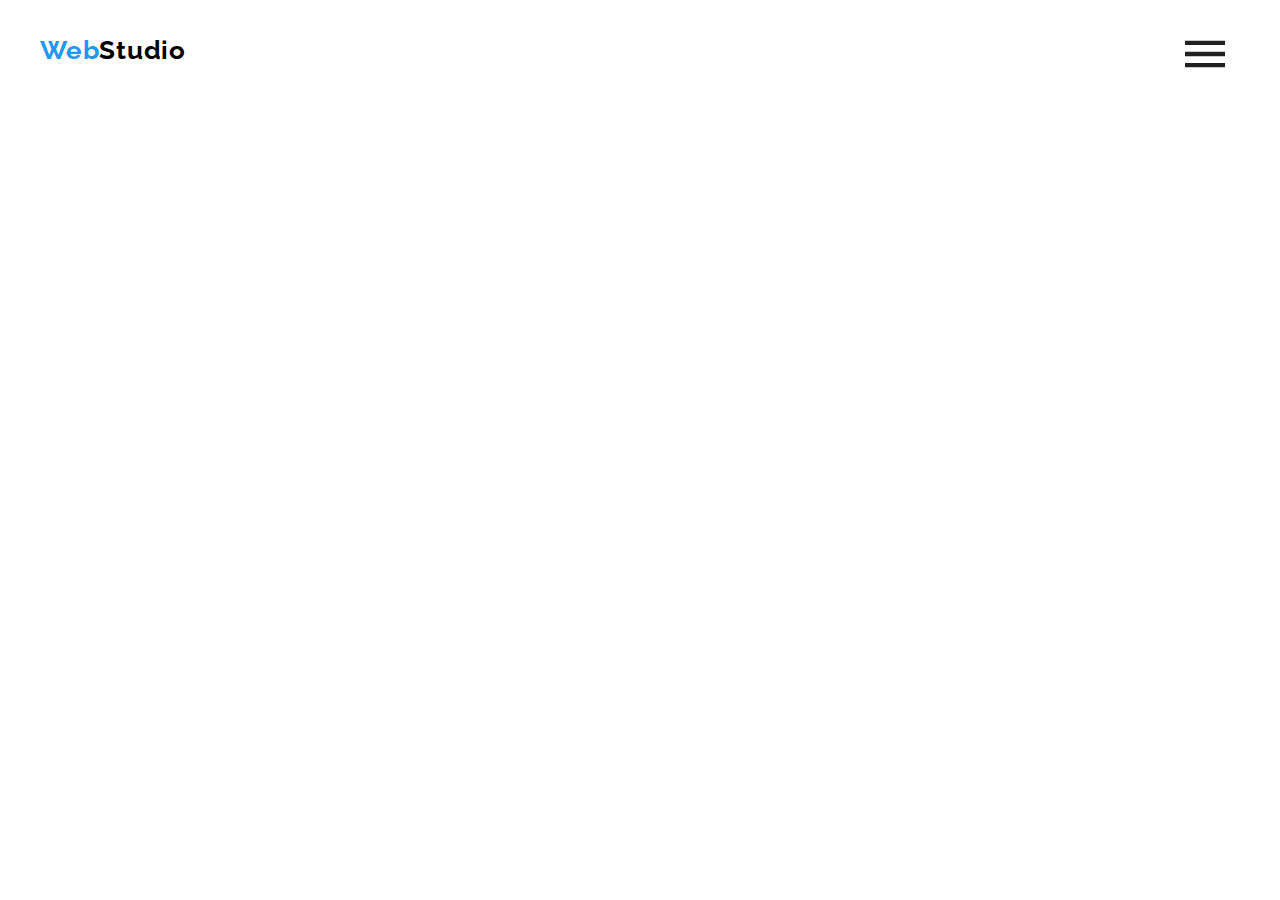
==== index.html @ 6f2af901 "зробив мобільне модальне вікно" ====
<!DOCTYPE html>
<html lang="ru">

    <head>
        <meta charset="UTF-8">
        <meta http-equiv="X-UA-Compatible" content="IE=edge">
        <meta name="viewport" content="width=device-width, initial-scale=1.0">
        <title lang="en">WebStudio</title>
        <link rel="stylesheet" href="https://cdnjs.cloudflare.com/ajax/libs/modern-normalize/1.0.0/modern-normalize.min.css"
            integrity="sha512-ISS7cAi1PEhQ8jnbJpJZMd29NlhNj4AWYyLOSp2CE/CsHxTCu+r+t0D2yoJudVrd0/8fTVPUVDzY5Tvli75u/g=="
            crossorigin="anonymous" />
        <link rel="preconnect" href="https://fonts.gstatic.com">
        <link href="https://fonts.googleapis.com/css2?family=Raleway:wght@700&family=Roboto:wght@400;500;700;900&display=swap"
            rel="stylesheet">
        <link rel="stylesheet" href="./css/main.min.css">
    </head>

<body>
    <header class="header">
        <div class="container-header">
            <nav class="navigation">
                <a class="logo link" href="">
                    <h2 class="logo_text " lang="en">Web<span class="logo_white_theme">Studio</span></h2>
                </a>
                <ul class="navigation__list list">
                    <li class="navigation__list-item">
                        <a class="navigation__list-link link current" href="./index.html">Студия</a>
                    </li>
                    <li class="navigation__list-item ">
                        <a class="navigation__list-link link " href="./portfolio.html">Портфолио</a>
                    </li>
                    <li class="navigation__list-item ">
                        <a class="navigation__list-link link " href="">Контакты</a>
                    </li>
                </ul>
            </nav>
            <button type="button" class="burger-btn" data-menu-button>
                <svg class="burger-icon">
                    <use href="./images/icons.svg#burger"></use>
                </svg>
            </button>
            
            <ul class="contacts__link list">
                <li class="contacts__link-list-item" >
                    <a class="address__list-mail link" href="mailto:info@devstudio.com" lang="en">
                        <svg class="contacts__link-envelope">
                            <use href="./images/icons.svg#icon-contacts__link-envelope-hover"></use>
                        </svg>
                        info@devstudio.com</a>
                </li>
                <li class="contacts__link-list-item">
                    <a class="address__list-tel link" href="tel:+380961111111">
                        <svg class="contacts__link-phone">
                            <use href="./images/icons.svg#icon-smartcontacts__link-phone"></use>
                        </svg>
                        +38 096 111 11 11</a>
                </li>
            </ul>
        </div>

        <div class="mobile-menu" data-menu>
            <button type="button" class="mobile-menu__close-btn" data-menu-close>
                <svg class="mobile-menu__close-icon">
                    <use href="./images/icons.svg#icon-close-btn"></use>
                </svg>
            </button>

            <ul class="mobile-menu__list list">
                <li class="mobile-menu__item">
                    <a href="" class="mobile-menu__link link" href="./index.html">Студия</a>
                </li>
                <li class="mobile-menu__item">
                    <a href="" class="mobile-menu__link link" href="./portfolio.html">Портфолио</a>
                </li>
                <li class="mobile-menu__item">
                    <a href="" class="mobile-menu__link link">Контакты</a>
                </li>
            </ul>

            <ul class="mobile-menu__contact-list list">
                <li class="mobile-menu__contact-phone link">
                    <a href="+380961111111" class="mobile-menu__phone-link">+38 096 111 11 11</a>
                </li>
                <li class="mobile-menu__contact-mail link">
                    <a href="info@devstudio.com" class="mobile-menu__mail-link">info@devstudio.com</a>
                </li>
            </ul>

            <ul class="mob-menu__social-list list">
                <li class="mob-menu__social-item">
                    <a href="" class="mob-menu__social-link link">Instagram</a>
                </li>
                <li class="mob-menu__social-item">
                    <a href="" class="mob-menu__social-link link">Twitter</a>
                </li>
                <li class="mob-menu__social-item">
                    <a href="" class="mob-menu__social-link link">Facebook</a>
                </li>
                <li class="mob-menu__social-item">
                    <a href="" class="mob-menu__social-link link">LinkedIn</a>
                </li>
            </ul>
        </div>
    </header>


    <main>
        <!--HERO-->
        <!-- <section class="hero">
            <div class="container">
                <h1 class="hero__title">Эффективные решения <br> для вашего бизнеса</h1>
                <button class="modal-btn"  type="button" data-modal-open>Заказать услугу</button>
            </div>
        </section> -->

        <!--ABOUT  -->
        <!-- <section class="about-us">
                <div class="container">
                <ul class="about-us__list list">
                    <li class="about-us__suptitle">
                        <div class="about-us__wrapper-about">
                            <div class="about-us__picture_img">
                                <svg class="about-us__picture-item">
                                    <use href="./images/icons.svg#icon-antenna"></use>
                                </svg>
                            </div>                  
                            <h3 class="about-us__advantages-list-count">Внимание к деталям</h3>
                            <p class="about-us__advantages-list-description" >Идейные соображения, а также начало повседневной работы по формированию позиции.</p>
                        </div>
                    </li>
                    <li class="about-us__suptitle">
                        <div class="about-us__wrapper-about">
                            <div class="about-us__picture_img">
                                <svg class="about-us__picture-item">
                                <use href="./images/icons.svg#icon-clock"></use>
                                </svg>
                            </div>                  
                            <h3 class="about-us__advantages-list-count">Пунктуальность</h3>
                            <p class="about-us__advantages-list-description" >Задача организации, в особенности же рамки и место обучения кадров влечет за собой.</p>
                        </div>
                    </li>
                    <li class="about-us__suptitle">
                        <div class="about-us__wrapper-about">
                            <div class="about-us__picture_img">
                                <svg class="about-us__picture-item">
                                <use href="./images/icons.svg#icon-diagram"></use>
                                </svg>
                            </div>                  
                            <h3 class="about-us__advantages-list-count">Планирование</h3>
                            <p class="about-us__advantages-list-description" >Равным образом консультация с широким активом в значительной степени обуславливает.</p>
                        </div>
                    </li>
                    <li class="about-us__suptitle">
                        <div class="about-us__wrapper-about">
                            <div class="about-us__picture_img">
                                <svg class="about-us__picture-item">
                                <use href="./images/icons.svg#icon-astronaut"></use>
                                </svg>
                            </div>                  
                            <h3 class="about-us__advantages-list-count">Современные технологии</h3>
                            <p class="about-us__advantages-list-description" >Значимость этих проблем настолько очевидна, что реализация плановых заданий.</p>
                        </div>
                    </li>
                </ul>
            </div>
        </section> -->

        <!-- <section class="about-us-img">
            <div class="container-img">
                <h2 class="title">Чем мы занимаемся</h2>
                
                <ul class="work-from list">
                    <li class="work-from__list-item">
                        
                        <img class="work-from__list-img" src="./images/about/about_img_1.jpg" alt="Photo" width="370" height="294">
                            <div class="work-from__wrapper-about-containet">
                                <h3 class="work-from__wrapper-list-item">Десктопные приложения</h3>
                            </div>
                    </li>
                    <li class="work-from__list-item">
                        <img class="work-from__list-img" src="./images/about/about_img_2.jpg" alt="Photo" width="370" height="294">
                        <div class="work-from__wrapper-about-containet">
                            <h3 class="work-from__wrapper-list-item">Мобильные приложения</h3>
                        </div>
                    </li>
                    <li class="work-from__list-item">
                        <img class="work-from__list-img" src="./images/about/about_img_3.jpg" alt="Photo" width="370" height="294">
                        <div class="work-from__wrapper-about-containet">
                            <h3 class="work-from__wrapper-list-item">Дизайнерские решения</h3>
                        </div>
                    </li>
                </ul>
            </div>
        </section> -->

        <!-- <section class="my-team">
            <div class="container">
                <h2 class="title">Наша команда</h2>

                <ul class="my-team__list list">
                    <li class="my-team__link-item">
                        <img class="my-team__parametr-img" src="./images/myteem/myteem_img_1.jpg" alt="Photo" width="270" height="260">
                        <div class="my-team__name-job-wrapper">
                            <h3 class="my-team__suptitle" >Игорь Демьяненко</h3>
                            <p class="my-team__job-post" >Product Designer</p>

                            <ul class="my-team__social-list list">
                                <li class="my-team__social-link-item">
                                    <a href="" class="my-team__social-list-link link">
                                        <svg class="my-team__social-list-icon">
                                            <use href="./images/icons.svg#icon-instagram"></use>
                                        </svg>
                                    </a>
                                </li>
                                <li class="my-team__social-link-item">
                                    <a href="" class="my-team__social-list-link link">
                                        <svg class="my-team__social-list-icon">
                                            <use href="./images/icons.svg#icon-Group"></use>
                                        </svg>
                                    </a>
                                </li>
                                <li class="my-team__social-link-item">
                                    <a href="" class="my-team__social-list-link link">
                                        <svg class="my-team__social-list-icon">
                                            <use href="./images/icons.svg#icon-facebook"></use>
                                        </svg>
                                    </a>
                                </li>
                                <li class="my-team__social-link-item">
                                    <a href="" class="my-team__social-list-link link">
                                        <svg class="my-team__social-list-icon">
                                            <use href="./images/icons.svg#icon-linkedin"></use>
                                        </svg>
                                    </a>
                                </li>
                            </ul>
                        </div>
                    </li>
                    <li class="my-team__link-item">
                        <img class="my-team__parametr-img" src="./images/myteem/myteem_img_2.jpg" alt="Photo" width="270" height="260">
                        <div class="my-team__name-job-wrapper">
                            <h3 class="my-team__suptitle" >Ольга Репина</h3>
                            <p class="my-team__job-post" >Frontend Developer</p>

                            <ul class="my-team__social-list list">
                                <li class="my-team__social-link-item">
                                    <a href="" class="my-team__social-list-link link">
                                        <svg class="my-team__social-list-icon">
                                            <use href="./images/icons.svg#icon-instagram"></use>
                                        </svg>
                                    </a>
                                </li>
                                <li class="my-team__social-link-item">
                                    <a href="" class="my-team__social-list-link link">
                                        <svg class="my-team__social-list-icon">
                                            <use href="./images/icons.svg#icon-Group"></use>
                                        </svg>
                                    </a>
                                </li>
                                <li class="my-team__social-link-item">
                                    <a href="" class="my-team__social-list-link link">
                                        <svg class="my-team__social-list-icon">
                                            <use href="./images/icons.svg#icon-facebook"></use>
                                        </svg>
                                    </a>
                                </li>
                                <li class="my-team__social-link-item">
                                    <a href="" class="my-team__social-list-link link">
                                        <svg class="my-team__social-list-icon">
                                            <use href="./images/icons.svg#icon-linkedin"></use>
                                        </svg>
                                    </a>
                                </li>
                            </ul>
                        </div>
                    </li>
                    <li class="my-team__link-item">
                        <img class="my-team__parametr-img" src="./images/myteem/myteem_img_3.jpg" alt="Photo" width="270" height="260">
                        <div class="my-team__name-job-wrapper">
                            <h3 class="my-team__suptitle" >Николай Тарасов</h3>
                            <p class="my-team__job-post" >Marketing</p>

                            <ul class="my-team__social-list list">
                                <li class="my-team__social-link-item">
                                    <a href="" class="my-team__social-list-link link">
                                        <svg class="my-team__social-list-icon">
                                            <use href="./images/icons.svg#icon-instagram"></use>
                                        </svg>
                                    </a>
                                </li>
                                <li class="my-team__social-link-item">
                                    <a href="" class="my-team__social-list-link link">
                                        <svg class="my-team__social-list-icon">
                                            <use href="./images/icons.svg#icon-Group"></use>
                                        </svg>
                                    </a>
                                </li>
                                <li class="my-team__social-link-item">
                                    <a href="" class="my-team__social-list-link link">
                                        <svg class="my-team__social-list-icon">
                                            <use href="./images/icons.svg#icon-facebook"></use>
                                        </svg>
                                    </a>
                                </li>
                                <li class="my-team__social-link-item">
                                    <a href="" class="my-team__social-list-link link">
                                        <svg class="my-team__social-list-icon">
                                            <use href="./images/icons.svg#icon-linkedin"></use>
                                        </svg>
                                    </a>
                                </li>
                            </ul>
                        </div>
                    </li>
                    <li class="my-team__link-item">
                        <img class="my-team__parametr-img" src="./images/myteem/myteem_img_4.jpg" alt="Photo" width="270" height="260">
                        <div class="my-team__name-job-wrapper">
                            <h3 class="my-team__suptitle" >Михаил Ермаков</h3>
                            <p class="my-team__job-post" >UI Designer</p>

                            <ul class="my-team__social-list list">
                                <li class="my-team__social-link-item">
                                    <a href="" class="my-team__social-list-link link">
                                        <svg class="my-team__social-list-icon">
                                            <use href="./images/icons.svg#icon-instagram"></use>
                                        </svg>
                                    </a>
                                </li>
                                <li class="my-team__social-link-item">
                                    <a href="" class="my-team__social-list-link link">
                                        <svg class="my-team__social-list-icon">
                                            <use href="./images/icons.svg#icon-Group"></use>
                                        </svg>
                                    </a>
                                </li>
                                <li class="my-team__social-link-item">
                                    <a href="" class="my-team__social-list-link link">
                                        <svg class="my-team__social-list-icon">
                                            <use href="./images/icons.svg#icon-facebook"></use>
                                        </svg>
                                    </a>
                                </li>
                                <li class="my-team__social-link-item">
                                    <a href="" class="my-team__social-list-link link">
                                        <svg class="my-team__social-list-icon">
                                            <use href="./images/icons.svg#icon-linkedin"></use>
                                        </svg>
                                    </a>
                                </li>
                            </ul>
                        </div>
                    </li>
                </ul>
            </div>
        </section>   -->
    </main>


    <!-- <section class="our-work"> 
        <div class="container">
            <h2 class="title">Постоянные клиенты</h2>
            <ul class="our-work__regular-client-list list">
                <li class="our-work__regular-client-list-item ">
                    <a href="" class="our-work__regular-client-link link">
                        <svg  class="our-work__regular-client-list-icon"
                        height="50px" 
                        width="44px" >
                            <use href="./images/icons.svg#icon-logo"></use>
                        </svg>
                    </a>
                </li>
                <li class="our-work__regular-client-list-item ">
                    <a href="" class="our-work__regular-client-link link">
                        <svg class="our-work__regular-client-list-icon"
                        height="52px" 
                        width="40px">
                            <use href="./images/icons.svg#icon-logo2"></use>
                        </svg>
                    </a>
                </li>
                <li class="our-work__regular-client-list-item ">
                    <a href="" class="our-work__regular-client-link link">
                        <svg class="our-work__regular-client-list-icon"
                        height="42px" 
                        width="80px">
                            <use href="./images/icons.svg#icon-logo3"></use>
                        </svg>
                    </a>
                </li>
                <li class="our-work__regular-client-list-item ">
                    <a href="" class="our-work__regular-client-link link">
                        <svg class="our-work__regular-client-list-icon"
                        height="42px" 
                        width="80px">
                            <use href="./images/icons.svg#icon-logo4"></use>
                        </svg>
                    </a>
                </li>
                <li class="our-work__regular-client-list-item ">
                    <a href="" class="our-work__regular-client-link link">
                        <svg class="our-work__regular-client-list-icon"
                        height="47px" 
                        width="59px">
                            <use href="./images/icons.svg#icon-logo5"></use>
                        </svg>
                    </a>
                </li>
                <li class="our-work__regular-client-list-item ">
                    <a href="" class="our-work__regular-client-link link">
                        <svg class="our-work__regular-client-list-icon"
                        height="45px" 
                        width="88px">
                            <use href="./images/icons.svg#icon-logo6"></use>
                        </svg>
                    </a>
                </li>
            </ul>
        </div>
    </section> -->
    

        <!-- <footer class="footer">
            <div class="container-logo">
                <div class="container-address ">
                    <nav class="navigation">
                        <a class="logo link" href="">
                            <h2 class="logo_text" lang="en">Web<span class="logo_dark_theme">Studio</span></h2>
                        </a>
                    </nav>
                    
                    <address class="address">
                        <ul class="address__list list">
                            <li class="address__list-item" >
                                <a class="address__list-contact link" href="https://goo.gl/maps/BmeUKQfHhDsBWqQn6" target="_blank" rel="noopener noreferrer">г. Киев,
                                пр-т Леси Украинки, 26</a>
                                </li>
                                <li class="addres__list-item" >
                                <a class="address__list-mail link" href="mailto:info@example.com" lang="en">info@example.com</a>
                            </li>
                            <li class="address__list-item" >
                                <a class="address__list-tel link" href="tel:+380991111111">+38 099 111 11 11</a>
                            </li>
                        </ul>
                    </address>
                </div>
                
                <div class="container-footer">
                    <h2 class="title-footer">присоединяйтесь</h2>
                    
                    <ul class="my-team__social-list-footer list">
                        <li class="my-team__social-link-item">
                            <a href="" class="footer-my-team__social-list-link link">
                                <svg class="footer-my-team__social-list-icon">
                                    <use href="./images/icons.svg#icon-instagram"></use>
                                </svg>
                            </a>
                        </li>
                        <li class="my-team__social-link-item">
                            <a href="" class="footer-my-team__social-list-link link">
                                <svg class="footer-my-team__social-list-icon">
                                    <use href="./images/icons.svg#icon-Group"></use>
                                </svg>
                            </a>
                        </li>
                        <li class="my-team__social-link-item">
                            <a href="" class="footer-my-team__social-list-link link">
                                <svg class="footer-my-team__social-list-icon">
                                    <use href="./images/icons.svg#icon-facebook"></use>
                                </svg>
                            </a>
                        </li>
                        <li class="my-team__social-link-item">
                            <a href="" class="footer-my-team__social-list-link link">
                                <svg class="footer-my-team__social-list-icon">
                                    <use href="./images/icons.svg#icon-linkedin"></use>
                                </svg>
                            </a>
                        </li>
                    </ul>
                </div>

                <div class="email-form">
                <p class="email-form__title-mailing">Подпишитесь на рассылку</p>
                    <form action="#" class="email-form__mailing-section" name="mail">
                        <label class="email-form__mailing-label">
                            <input type="email" class="email-form__mailing-icon" placeholder="E-mail">
                        </label>
                        <button type="submit" class="email-form__btn"> Подписаться
                            <svg class="email-form__icon-telegram"
                            height="24px" 
                            width="24px">
                                <use href="./images/icons.svg#icon-icon-send" ></use>
                            </svg>
                        </button>
                    </form>
                </div>
            </div>
        </footer>   -->
        
        <!-- <div class="backdrop is-hidden" data-modal>
            <div class="modal">
                <button type="submit" class="modal__close-btn" data-modal-close>
                    <svg class="modal__close-btn-list-icon" 
                        height= "18px" 
                        width= "18px"> 
                        <use href="./images/icons.svg#icon-close-btn"></use>
                    </svg>
                </button>

                <p class="modal__title-icon">Оставьте свои данные, мы вам перезвоним</p>

                <form action="#" class="modal__form">
                    <label class="modal__form-field">

                        <b class="modal__title-text">Имя</b>
                        <span class="modal__form-input-wrapper">
                            <input type="text" name="user-name" class="modal__form-input" required minlength="2">
                            <svg class="modal__form-icon"
                            height= "18px" 
                            width= "18px">
                                <use href="./images/icons.svg#icon-person-black-18dp-1"></use>
                            </svg>
                        </span>
                        

                    </label>
                    <label class="modal__form-field">

                        <b class="modal__title-text">Телефон</b>
                        <span class="modal__form-input-wrapper">
                            <input type="tel" name="user-tel" class="modal__form-input" required 
                            pattern="[0-9]{3}-[0-9]{3}-[0-9]{2}-[0-9]{2}" title="096-111-11-11">
                            <svg class="modal__form-icon"
                            height= "18px" 
                            width= "18px">
                                <use href="./images/icons.svg#icon-contacts__link-phone-black-18dp-1"></use>
                            </svg>
                        </span>
                        
                    </label>
                    <label class="modal__form-field">

                        <b class="modal__title-text">Почта</b>
                        <span class="modal__form-input-wrapper">
                            <input type="email" name="user-mail" class="modal__form-input" required>
                            <svg class="modal__form-icon"
                            height= "18px" 
                            width= "18px">
                                <use href="./images/icons.svg#icon-email-black-18dp-1"></use>
                            </svg>
                        </span>
                        
                    </label>
                    <label class="modal__form-field">

                        <b class="modal__title-text">Комментарий</b>
                        <textarea class="modal__form-message" name="user-message" placeholder="Введите текст"></textarea>
                    </label>
                    
                    <input type="checkbox" id="user-term" name="user-term" class="modal__form-term visually-hidden">
                    <label for="user-term" class="modal-checkbox-desc">Соглашаюсь с рассылкой и принимаю &nbsp; <a href="">Условия договора</a> </label>
                    <button type="submit" class="modal__form-btn" >Отправить</button>
                </form>
            </div>
        </div> -->

        <script src="./js/mobile-menu.js"></script>
        <!-- <script src="./js/modal.js"></script> -->
    </body>
</html>
---- css/main.min.css ----
:root{--main-font: 'Roboto', sans-serif;--secondary-font: 'Raleway', sans-serif;--accent-color: #2196F3;--section-pt: 95px;--section-pb: 95px}.visually-hidden{position:absolute !important;clip:rect(1px 1px 1px 1px);clip:rect(1px, 1px, 1px, 1px);padding:0 !important;border:0 !important;height:1px !important;width:1px !important;overflow:hidden}body{font-family:var(--main-font);color:#212121}.link{text-decoration:none}.list{list-style:none}.address{font-style:normal;margin-top:20px;width:231px}h1,h2,h3,h4,h5,h6,p{margin:0}ul,ol{margin:0;padding:0}img{display:block}.container-header{padding-right:15px;padding-left:15px;display:flex;justify-content:space-between}@media screen and (min-width: 480px){.container-header{width:480px;margin:0 auto}}@media screen and (min-width: 768px){.container-header{width:768px}}@media screen and (min-width: 1200px){.container-header{width:1200px}}.container{padding-right:15px;padding-left:15px}@media screen and (min-width: 480px){.container{width:480px;margin:0 auto}}@media screen and (min-width: 768px){.container{width:768px}}@media screen and (min-width: 1200px){.container{width:1200px}}.header{padding-top:16px;padding-bottom:16px}.navigation__list{display:none}.contacts__link{display:none}.burger-btn{background-color:transparent;border:none;padding:0;padding-top:10px;padding-right:15px}.mobile-menu__close-btn{background-color:transparent;border:none;padding:0}.burger-icon{width:40px;height:40px;fill:#212121}.mobile-menu{position:fixed;top:0;left:50%;width:100vw;max-width:480px;height:100vh;background-color:red;padding:48px 40px;transform:translateY(-100%) translateX(-50%);transition:transform 250ms cubic-bezier(0.4, 10, 0.2, 1)}.is-open{transform:translateY(0) translateX(-50%)}.mob-menu__social-list{display:flex}.mobile-menu__close-btn{position:absolute;top:10px;right:15px}.mobile-menu__close-icon{height:40px;width:40px}.mobile-menu__item:not(:last-child){margin-bottom:32px}.mobile-menu__contact-list{margin-top:302px;margin-bottom:64px}.mobile-menu__link{font-weight:500;font-size:40px;line-height:1.18;letter-spacing:0.02em;color:#212121}.mobile-menu__contact-phone{font-weight:500;font-size:34px;line-height:1.18;letter-spacing:0.02em;color:#2196F3}.mobile-menu__contact-phone{margin-bottom:32px}.mob-menu__social-item:not(:last-child){margin-right:20px}.mobile-menu__contact-mail{font-weight:500;font-size:24px;line-height:1.17;letter-spacing:0.02em;color:#757575}.mob-menu__social-item{font-weight:500;font-size:18px;line-height:1.22;letter-spacing:0.02em;color:#2196F3}.title{font-weight:700;font-size:36px;line-height:1.17;text-align:center;letter-spacing:0.03em;margin-bottom:50px}.my-team__social-list{display:flex;align-items:center;justify-content:space-between}.my-team__social-list-link{display:flex;justify-content:center;align-items:center;width:44px;height:44px;border-radius:50%;background-color:#fff;transition:background-color 250ms cubic-bezier(0.4, 0, 0.2, 1)}.my-team__social-list-link:hover,.my-team__social-list-link:focus{background-color:var(--accent-color)}.my-team__social-list-link:hover .my-team__social-list-icon,.my-team__social-list-link:focus .my-team__social-list-icon{fill:#FFFFFF}.my-team__social-list-icon{fill:#AFB1B8;width:20px;height:20px;transition:fill 250ms cubic-bezier(0.4, 0, 0.2, 1)}.modal-btn{margin-left:auto;margin-right:auto;min-width:200px;padding:10px 32px;font-weight:700;font-size:16px;line-height:1.88;display:flex;align-items:center;text-align:center;letter-spacing:0.06em;color:#FFFFFF;border-radius:4px;background-color:var(--accent-color);border:none;transition:background-color 250ms cubic-bezier(0.4, 0, 0.2, 1)}.modal-btn:hover,.modal-btn:focus{background-color:#188CE8;cursor:pointer}.logo_text{font-family:var(--secondary-font);font-weight:700;font-size:26px;line-height:1.19;letter-spacing:0.03em;color:var(--accent-color)}.logo_dark_theme{color:#FFFFFF}.logo_white_theme{color:#000000}.navigation{display:flex;align-items:center}.hero__title{margin-right:auto;margin-left:auto;margin-bottom:30px;font-weight:900;font-size:44px;line-height:1.36;text-align:center;letter-spacing:0.06em;text-transform:uppercase;color:#FFFFFF}.hero{max-width:1600px;width:100%;padding-bottom:105px;padding-top:200px;background-image:linear-gradient(rgba(47,48,58,0.4), rgba(47,48,58,0.4)),url("../images/hero/bc.jpg");background-repeat:no-repeat;background-size:cover;margin-right:auto;margin-left:auto}.about-us__advantages-list-count{font-weight:700;font-size:14px;line-height:1.14;letter-spacing:0.03em;text-transform:uppercase}.about-us__advantages-list-description{font-weight:400;font-size:14px;line-height:1.71;letter-spacing:0.03em;color:#757575}.about-us__advantages-list-description{margin-top:10px}.my-team__job-post{font-weight:400;font-size:16px;line-height:1.19;text-align:center;letter-spacing:0.03em;color:#757575;margin-bottom:16px}.my-team{width:100%;background-color:#F5F4FA;margin:0 auto;padding-left:15px;padding-right:15px}.about-us__list{display:flex;align-items:center;margin-left:-30px;margin-top:-30px}.about-us__suptitle{flex-basis:calc(100% / 4 - 30px);margin-left:30px;margin-top:30px}.work-from{margin-left:-30px;margin-top:-30px;display:flex;align-items:center}.work-from__list-item{flex-basis:calc(100% / 3 - 30px);margin-left:30px;margin-top:30px}.about-us__picture_img{display:flex;align-items:center;justify-content:center;width:270px;height:120px;background:#F5F4FA;border-radius:4px;margin-bottom:30px}.about-us__picture-item{width:70px;height:70px}.my-team__parametr-img{width:270px;height:260px}.my-team__list{display:flex;align-items:center;margin-left:-30px;margin-top:-30px}.my-team__link-item{flex-basis:calc(100% / 3 - 30px);margin-left:30px;margin-top:30px;box-shadow:0px 1px 3px rgba(0,0,0,0.12),0px 1px 1px rgba(0,0,0,0.14),0px 2px 1px rgba(0,0,0,0.2)}.my-team__name-job-wrapper{padding-top:30px;padding-bottom:30px;padding-left:32px;padding-right:32px;border-radius:0px 0px 4px 4px;border-top:none;background-color:#fff}.current{color:#2196F3}.about-us-img{width:100%}.our-work__regular-client-link{display:flex;align-items:center;justify-content:center;height:90px;width:170px;fill:#AFB1B8;transition:fill 250ms cubic-bezier(0.4, 0, 0.2, 1),border 250ms cubic-bezier(0.4, 0, 0.2, 1)}.our-work__regular-client-list{display:flex;align-items:center;justify-content:space-between}.our-work__regular-client-list-icon{transition:fill 250ms cubic-bezier(0.4, 0, 0.2, 1),border 250ms cubic-bezier(0.4, 0, 0.2, 1)}.our-work__regular-client-link:hover .our-work__regular-client-list-icon,.our-work__regular-client-link:focus .our-work__regular-client-list-icon{fill:var(--accent-color)}.our-work__regular-client-link{border:1px solid #AFB1B8;box-sizing:border-box;border-radius:4px}.our-work__regular-client-link:hover,.our-work__regular-client-link:focus{border:1px solid #2196F3}.work-from__wrapper-about-containet{position:relative;justify-content:center}.work-from__wrapper-list-item{position:absolute;left:0;bottom:0;display:flex;padding-top:27px;padding-bottom:27px;width:100%;justify-content:center;font-style:normal;font-weight:700;font-size:14px;line-height:1.14;text-align:center;letter-spacing:0.03em;text-transform:uppercase;color:#FFFFFF;background-color:rgba(47,48,58,0.8)}.container-img{padding-bottom:var(--section-pb);width:1200px;margin:0 auto;padding-left:15px;padding-right:15px}.my-team__suptitle{font-weight:500;font-size:16px;line-height:1.19;text-align:center;letter-spacing:0.03em;margin-bottom:10px}.portfolio__btn-navigation{background-color:#F5F4FA;padding:6px 22px;font-weight:500;font-size:16px;line-height:1.63;text-align:center;letter-spacing:0.03em;border:none;border-radius:4px;transition:background-color 250ms cubic-bezier(0.4, 0, 0.2, 1)}.portfolio__btn-navigation:focus,.portfolio__btn-navigation:hover{background-color:var(--accent-color);cursor:pointer;color:#FFFFFF}.portfolio__modal-btn-item:hover,.portfolio__modal-btn-item:focus{box-shadow:0px 3px 1px rgba(0,0,0,0.1),0px 1px 2px rgba(0,0,0,0.08),0px 2px 2px rgba(0,0,0,0.12)}.portfolio__modal-btn-item:not(:last-child){margin-right:8px}.work-list__title{font-weight:700;font-size:18px;line-height:2;letter-spacing:0.06em;margin-bottom:4px;color:#212121}.work-list__description{font-weight:400;font-size:16px;line-height:1.88;letter-spacing:0.03em;color:#757575}.work-list__link{margin-left:30px;margin-top:30px}.work-list__item:hover{box-shadow:0px 1px 1px rgba(0,0,0,0.12),0px 4px 4px rgba(0,0,0,0.06),1px 4px 6px rgba(0,0,0,0.16)}.email-form__title-mailing{font-weight:700;font-size:14px;line-height:1.14;letter-spacing:0.03em;text-transform:uppercase;color:#FFFFFF}.email-form__mailing-icon{width:358px;height:50px;padding:15px 16px;border:1px solid rgba(255,255,255,0.3);display:flex;align-items:center;background-color:#2F303A;color:#ffffff;resize:none}.email-form{margin-left:93px}.email-form__title-mailing{padding-bottom:20px}.email-form__icon-telegram{margin-left:9px}.email-form__mailing-section{display:flex}.email-form__btn{width:200px;height:50px;background-color:var(--accent-color);margin-left:12px;display:flex;align-items:center;justify-content:center;cursor:pointer;box-shadow:0px 4px 4px rgba(0,0,0,0.15);border-radius:4px}.email-form__mailing-label{border:1px solid rgba(255,255,255,0.3);box-sizing:border-box;filter:drop-shadow(0px 4px 4px rgba(0,0,0,0.15));border-radius:4px}.title-footer{font-weight:700;font-size:14px;line-height:1.14;letter-spacing:0.03em;text-transform:uppercase;color:#FFFFFF;margin-bottom:20px}.my-team__social-list-footer{display:flex;align-items:center}.footer-my-team__social-list-icon{fill:#FFFFFF;width:20px;height:20px}.footer-my-team__social-list-link{display:flex;align-items:center;justify-content:center;height:44px;width:44px;border-radius:50%;background-color:rgba(255,255,255,0.1);transition:background-color 250ms cubic-bezier(0.4, 0, 0.2, 1)}.footer-my-team__social-list-link:hover,.footer-my-team__social-list-link:focus{background-color:#2196F3}.my-team__social-link-item:not(:last-child){margin-right:10px}.address__list-contact{font-weight:400;font-size:14px;line-height:2;letter-spacing:0.03em;color:#FFFFFF}.address__list-contact:hover,.address__list-contact:focus{color:var(--accent-color)}.container-logo{display:flex;width:1200px;margin:0 auto;padding-right:15px;padding-left:15px;padding-top:60px;padding-bottom:60px}.container-footer{margin-left:70px;padding-top:12px}.addres__list-item:not(:last-child){margin-bottom:9px}.footer{background:#2F303A}.portfolio__navigation-modal-btn{display:flex;align-items:center;justify-content:center;padding-bottom:50px}.work-list{display:flex;flex-wrap:wrap;align-items:center;margin-top:-30px;margin-left:-30px}.work-list__item{flex-basis:calc(100% / 3 - 30px);margin-top:30px;margin-left:30px}.work-list__container-wrapper{padding-top:20px;padding-bottom:20px;background:#FFFFFF;border:1px solid #EEEEEE;box-sizing:border-box;border-top:none;padding-left:24px;padding-right:24px}.work-list__content-wrapper{position:relative;overflow:hidden}.backdrop{position:fixed;top:0;left:0;width:100vw;height:100vh;background-color:rgba(0,0,0,0.5);transition:all 250ms cubic-bezier(0.4, 0, 0.2, 1)}.modal{position:absolute;top:50%;left:50%;transform:translate(-50%, -50%);width:528px;height:580px;background-color:#ffffff;border-radius:4px;padding:40px}.modal__close-btn{position:absolute;top:8px;right:8px;width:30px;height:30px;background:#FFFFFF;border:1px solid rgba(0,0,0,0.1);border-radius:50%;cursor:pointer;display:flex;align-items:center;transition:fill 250ms cubic-bezier(0.4, 0, 0.2, 1)}.is-hidden{opacity:0;visibility:hidden;pointer-events:none}.modal__title-icon{font-weight:700;font-size:20px;line-height:1.15;text-align:center;letter-spacing:0.03em;color:#212121}.modal__title-icon{margin-bottom:12px}.modal__form{display:flex;flex-direction:column}.modal__form-input{width:100%;height:40px;border:1px solid rgba(33,33,33,0.2);border-radius:4px;padding-left:42px;transition:border 250ms cubic-bezier(0.4, 0, 0.2, 1)}.modal__form-input:focus{outline:none;border-color:var(--accent-color)}.modal__form-field:not(:first-child){margin-top:10px}.modal__title-text{font-weight:400;font-size:12px;line-height:1.16;letter-spacing:0.01em;color:#757575}.modal__form-icon{position:absolute;display:block;top:50%;left:12px;transform:translateY(-50%);transition:fill 250ms cubic-bezier(0.4, 0, 0.2, 1)}.modal__form-input:focus+.modal__form-icon{fill:var(--accent-color)}.modal__form-input-wrapper{display:block;position:relative;margin-top:4px}.modal__form-message{width:100%;height:120px;border:1px solid rgba(33,33,33,0.2);border-radius:4px;padding:12px 16px;resize:none;margin-top:4px;transition:border-color 250ms cubic-bezier(0.4, 0, 0.2, 1)}.modal__form-message::placeholder{color:gba(117, 117, 117, 0.5)}.modal__form-message:focus{outline:none;border-color:var(--accent-color)}.modal-checkbox-desc{font-weight:normal;font-size:14px;line-height:2;letter-spacing:0.03em;color:#757575;display:flex;align-items:center;margin-top:20px}.modal-checkbox-desc:before{content:"";display:block;height:16px;width:16px;border:1px solid #757575;border-radius:2px;cursor:pointer;margin-right:8px}.modal__form-term:checked+.modal-checkbox-desc::before{background-image:url("../images/icon check.svg");background-color:#2196F3;background-position:center}.modal__form-term:focus+.modal-checkbox-desc::before{outline:2px solid var(--accent-color)}.modal__form-btn{font-weight:700;font-size:16px;line-height:1.88;align-items:center;text-align:center;letter-spacing:0.06em;align-self:center;min-width:200px;height:50px;cursor:pointer;color:#FFFFFF;background:#2196F3;box-shadow:0px 4px 4px rgba(0,0,0,0.15);border-radius:4px;border:none;transition:background-color 250ms cubic-bezier(0.4, 0, 0.2, 1);margin-top:30px}.modal__form-btn:hover,.modal__form-btn:focus{background:#188CE8}.modal__form-btn:focus,.modal__form-btn:hover{fill:#2196F3}.overlay{position:absolute;top:0;left:0;height:100%;background-color:rgba(33,150,243,0.9);padding:64px 24px;color:#FFFFFF;transform:translateY(100%);transition:transform 250ms cubic-bezier(0.4, 0, 0.2, 1);font-style:normal;font-weight:400;font-size:18px;line-height:1.56;letter-spacing:0.03em}.work-list__link:hover .overlay,.work-list__link:focus .overlay{transform:translateY(0)}
/*# sourceMappingURL=main.min.css.map */
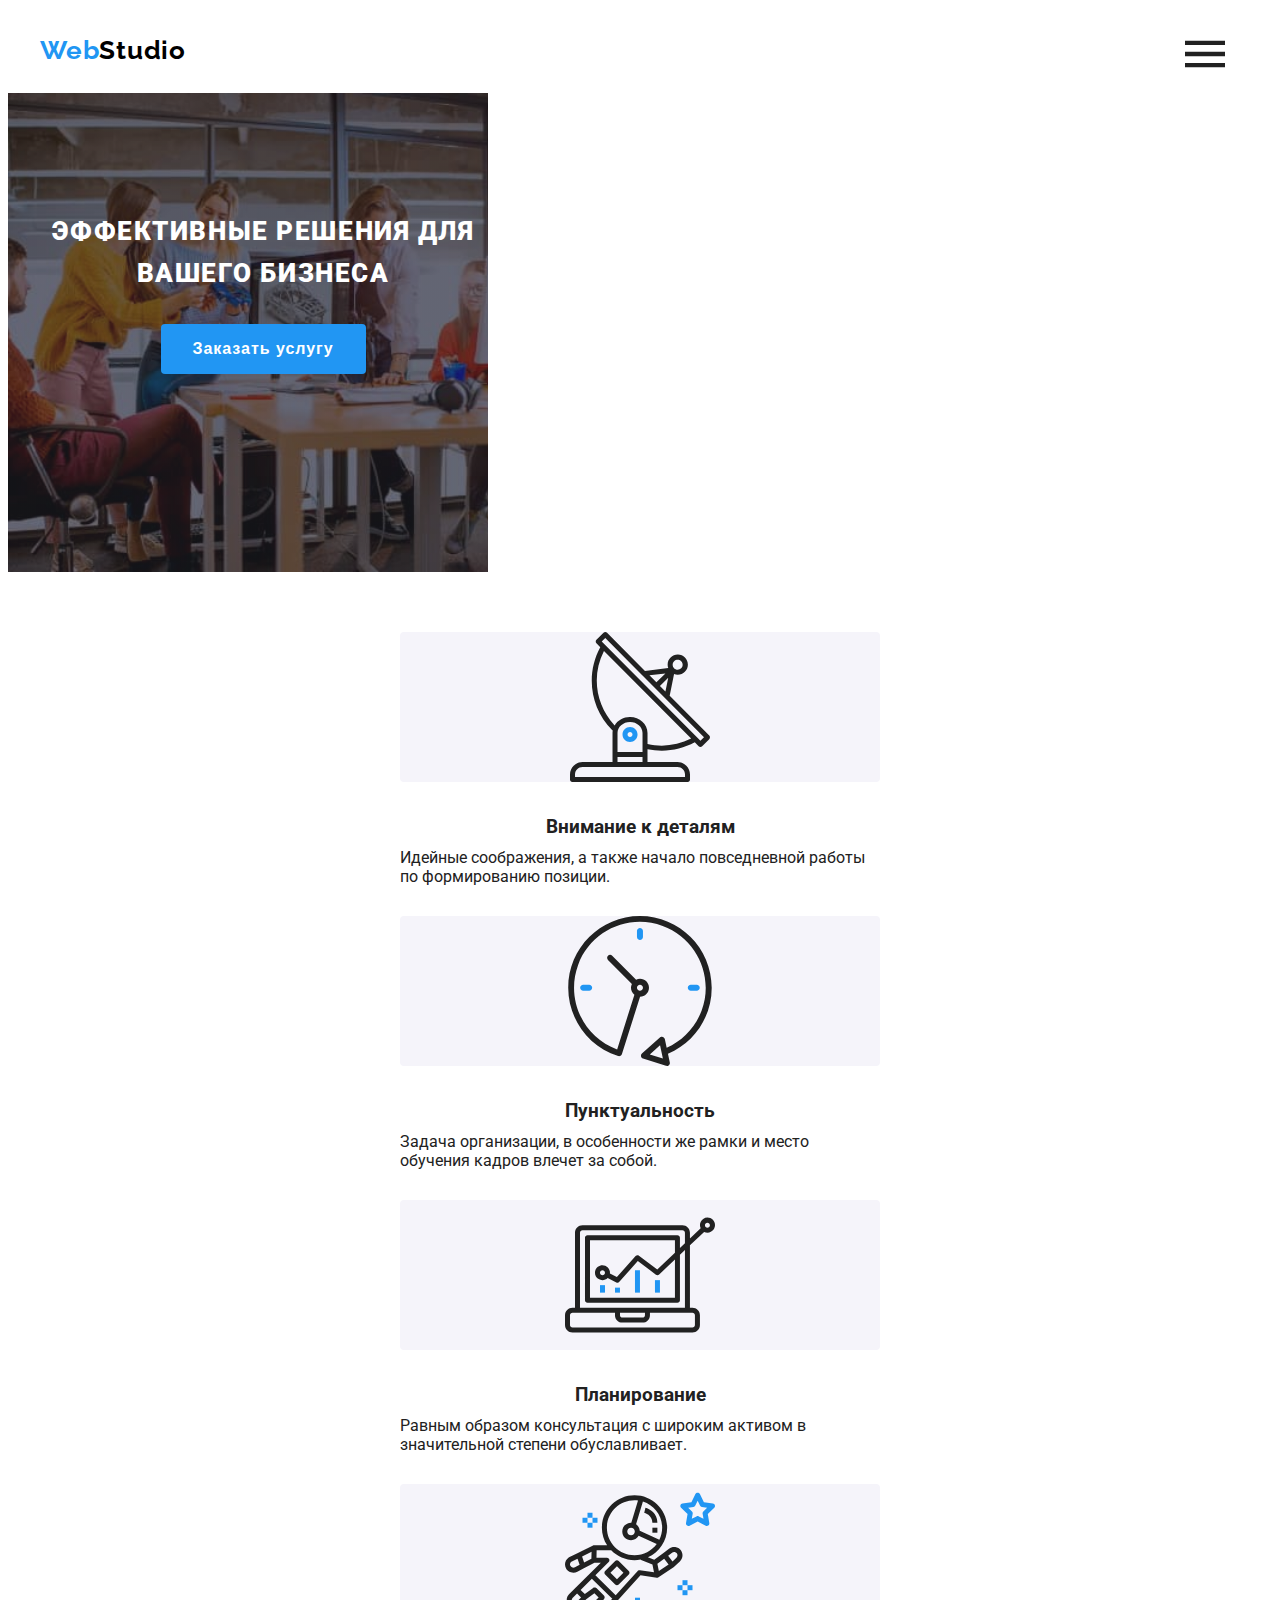
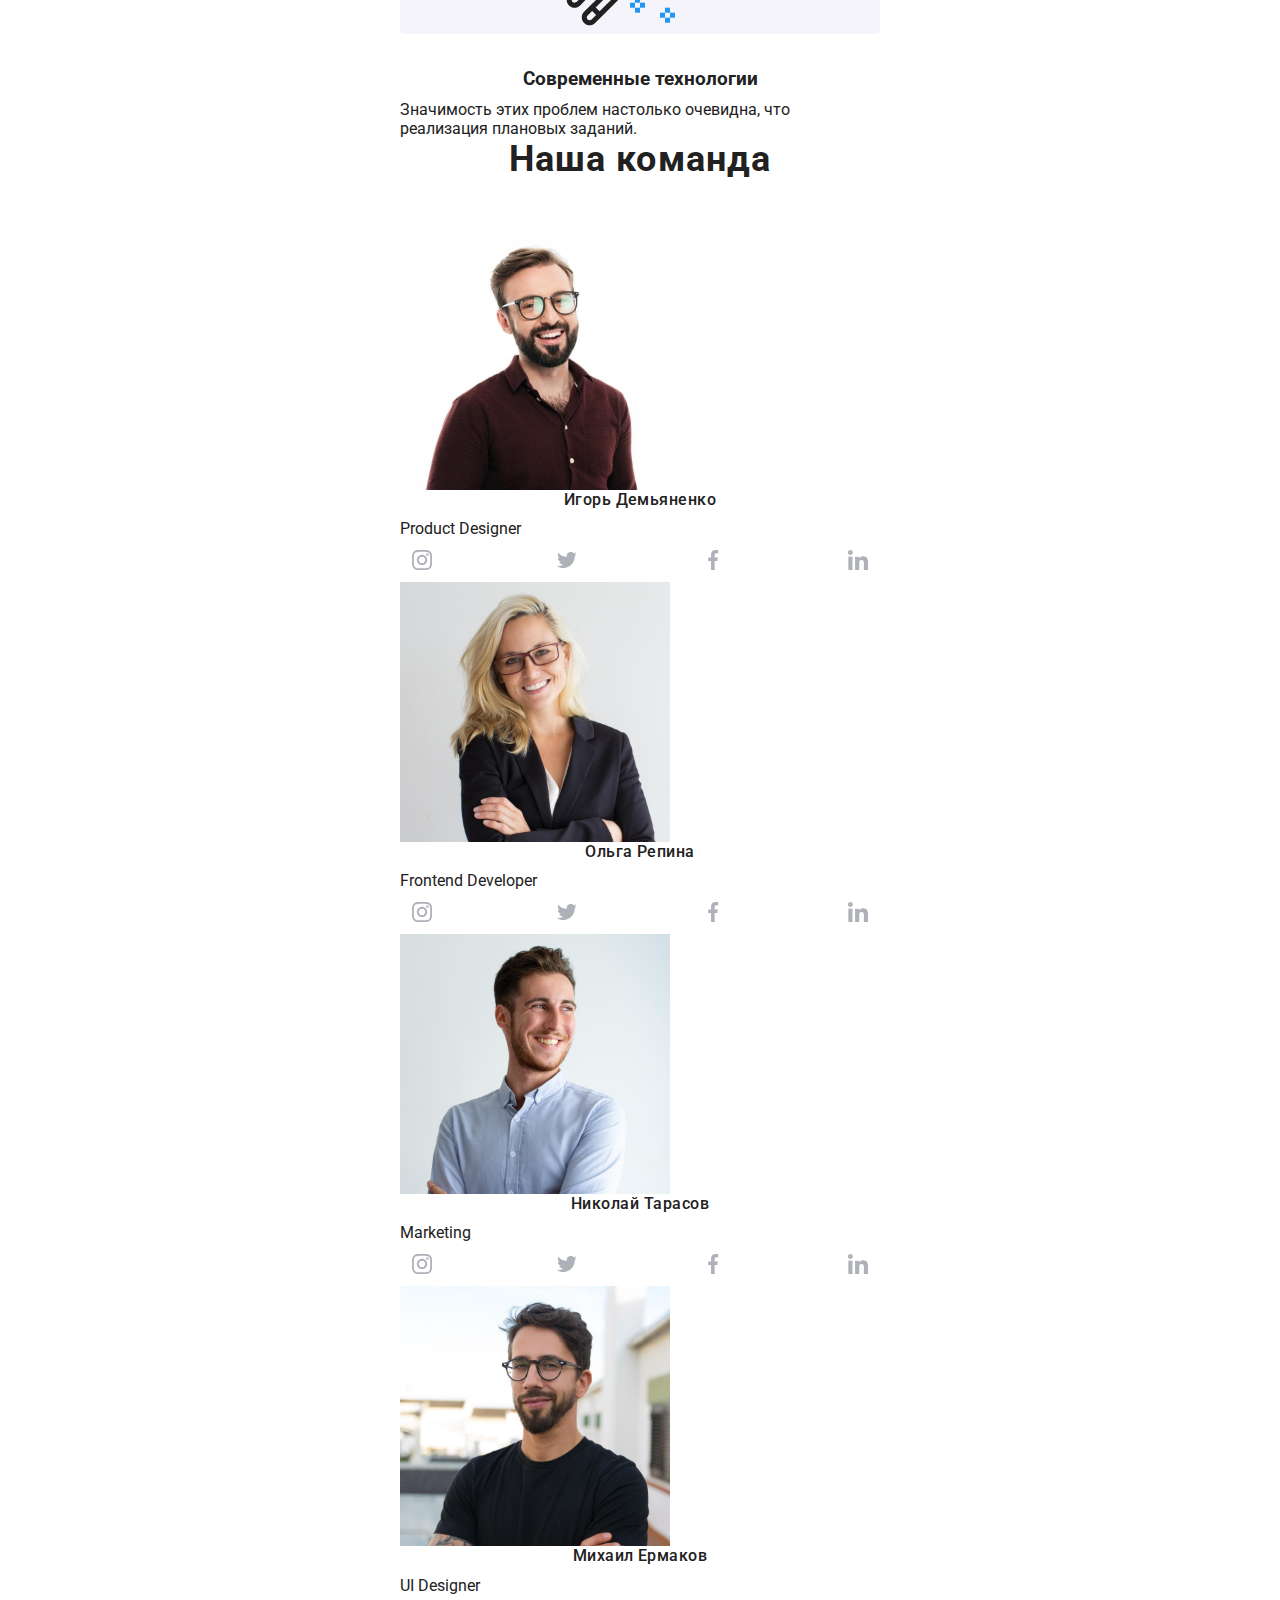
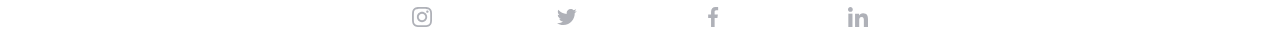
==== commit b006cdb3: "додов розмітку" ====
--- a/index.html
+++ b/index.html
@@ -22,7 +22,7 @@
                 <a class="logo link" href="">
                     <h2 class="logo_text " lang="en">Web<span class="logo_white_theme">Studio</span></h2>
                 </a>
-                <ul class="navigation__list list">
+                <!-- <ul class="navigation__list list">
                     <li class="navigation__list-item">
                         <a class="navigation__list-link link current" href="./index.html">Студия</a>
                     </li>
@@ -32,7 +32,7 @@
                     <li class="navigation__list-item ">
                         <a class="navigation__list-link link " href="">Контакты</a>
                     </li>
-                </ul>
+                </ul> -->
             </nav>
             <button type="button" class="burger-btn" data-menu-button>
                 <svg class="burger-icon">
@@ -40,7 +40,7 @@
                 </svg>
             </button>
             
-            <ul class="contacts__link list">
+            <!-- <ul class="contacts__link list">
                 <li class="contacts__link-list-item" >
                     <a class="address__list-mail link" href="mailto:info@devstudio.com" lang="en">
                         <svg class="contacts__link-envelope">
@@ -55,7 +55,7 @@
                         </svg>
                         +38 096 111 11 11</a>
                 </li>
-            </ul>
+            </ul> -->
         </div>
 
         <div class="mobile-menu" data-menu>
@@ -106,15 +106,15 @@
 
     <main>
         <!--HERO-->
-        <!-- <section class="hero">
+        <section class="hero">
             <div class="container">
-                <h1 class="hero__title">Эффективные решения <br> для вашего бизнеса</h1>
+                <h1 class="hero__title">Эффективные решения для вашего бизнеса</h1>
                 <button class="modal-btn"  type="button" data-modal-open>Заказать услугу</button>
             </div>
-        </section> -->
+        </section>
 
         <!--ABOUT  -->
-        <!-- <section class="about-us">
+        <section class="about-us">
                 <div class="container">
                 <ul class="about-us__list list">
                     <li class="about-us__suptitle">
@@ -163,8 +163,9 @@
                     </li>
                 </ul>
             </div>
-        </section> -->
-
+        </section>
+
+        
         <!-- <section class="about-us-img">
             <div class="container-img">
                 <h2 class="title">Чем мы занимаемся</h2>
@@ -193,7 +194,7 @@
             </div>
         </section> -->
 
-        <!-- <section class="my-team">
+        <section class="my-team">
             <div class="container">
                 <h2 class="title">Наша команда</h2>
 
@@ -352,7 +353,7 @@
                     </li>
                 </ul>
             </div>
-        </section>   -->
+        </section>  
     </main>
 
 
--- a/css/main.min.css
+++ b/css/main.min.css
@@ -1,2 +1,2 @@
-:root{--main-font: 'Roboto', sans-serif;--secondary-font: 'Raleway', sans-serif;--accent-color: #2196F3;--section-pt: 95px;--section-pb: 95px}.visually-hidden{position:absolute !important;clip:rect(1px 1px 1px 1px);clip:rect(1px, 1px, 1px, 1px);padding:0 !important;border:0 !important;height:1px !important;width:1px !important;overflow:hidden}body{font-family:var(--main-font);color:#212121}.link{text-decoration:none}.list{list-style:none}.address{font-style:normal;margin-top:20px;width:231px}h1,h2,h3,h4,h5,h6,p{margin:0}ul,ol{margin:0;padding:0}img{display:block}.container-header{padding-right:15px;padding-left:15px;display:flex;justify-content:space-between}@media screen and (min-width: 480px){.container-header{width:480px;margin:0 auto}}@media screen and (min-width: 768px){.container-header{width:768px}}@media screen and (min-width: 1200px){.container-header{width:1200px}}.container{padding-right:15px;padding-left:15px}@media screen and (min-width: 480px){.container{width:480px;margin:0 auto}}@media screen and (min-width: 768px){.container{width:768px}}@media screen and (min-width: 1200px){.container{width:1200px}}.header{padding-top:16px;padding-bottom:16px}.navigation__list{display:none}.contacts__link{display:none}.burger-btn{background-color:transparent;border:none;padding:0;padding-top:10px;padding-right:15px}.mobile-menu__close-btn{background-color:transparent;border:none;padding:0}.burger-icon{width:40px;height:40px;fill:#212121}.mobile-menu{position:fixed;top:0;left:50%;width:100vw;max-width:480px;height:100vh;background-color:red;padding:48px 40px;transform:translateY(-100%) translateX(-50%);transition:transform 250ms cubic-bezier(0.4, 10, 0.2, 1)}.is-open{transform:translateY(0) translateX(-50%)}.mob-menu__social-list{display:flex}.mobile-menu__close-btn{position:absolute;top:10px;right:15px}.mobile-menu__close-icon{height:40px;width:40px}.mobile-menu__item:not(:last-child){margin-bottom:32px}.mobile-menu__contact-list{margin-top:302px;margin-bottom:64px}.mobile-menu__link{font-weight:500;font-size:40px;line-height:1.18;letter-spacing:0.02em;color:#212121}.mobile-menu__contact-phone{font-weight:500;font-size:34px;line-height:1.18;letter-spacing:0.02em;color:#2196F3}.mobile-menu__contact-phone{margin-bottom:32px}.mob-menu__social-item:not(:last-child){margin-right:20px}.mobile-menu__contact-mail{font-weight:500;font-size:24px;line-height:1.17;letter-spacing:0.02em;color:#757575}.mob-menu__social-item{font-weight:500;font-size:18px;line-height:1.22;letter-spacing:0.02em;color:#2196F3}.title{font-weight:700;font-size:36px;line-height:1.17;text-align:center;letter-spacing:0.03em;margin-bottom:50px}.my-team__social-list{display:flex;align-items:center;justify-content:space-between}.my-team__social-list-link{display:flex;justify-content:center;align-items:center;width:44px;height:44px;border-radius:50%;background-color:#fff;transition:background-color 250ms cubic-bezier(0.4, 0, 0.2, 1)}.my-team__social-list-link:hover,.my-team__social-list-link:focus{background-color:var(--accent-color)}.my-team__social-list-link:hover .my-team__social-list-icon,.my-team__social-list-link:focus .my-team__social-list-icon{fill:#FFFFFF}.my-team__social-list-icon{fill:#AFB1B8;width:20px;height:20px;transition:fill 250ms cubic-bezier(0.4, 0, 0.2, 1)}.modal-btn{margin-left:auto;margin-right:auto;min-width:200px;padding:10px 32px;font-weight:700;font-size:16px;line-height:1.88;display:flex;align-items:center;text-align:center;letter-spacing:0.06em;color:#FFFFFF;border-radius:4px;background-color:var(--accent-color);border:none;transition:background-color 250ms cubic-bezier(0.4, 0, 0.2, 1)}.modal-btn:hover,.modal-btn:focus{background-color:#188CE8;cursor:pointer}.logo_text{font-family:var(--secondary-font);font-weight:700;font-size:26px;line-height:1.19;letter-spacing:0.03em;color:var(--accent-color)}.logo_dark_theme{color:#FFFFFF}.logo_white_theme{color:#000000}.navigation{display:flex;align-items:center}.hero__title{margin-right:auto;margin-left:auto;margin-bottom:30px;font-weight:900;font-size:44px;line-height:1.36;text-align:center;letter-spacing:0.06em;text-transform:uppercase;color:#FFFFFF}.hero{max-width:1600px;width:100%;padding-bottom:105px;padding-top:200px;background-image:linear-gradient(rgba(47,48,58,0.4), rgba(47,48,58,0.4)),url("../images/hero/bc.jpg");background-repeat:no-repeat;background-size:cover;margin-right:auto;margin-left:auto}.about-us__advantages-list-count{font-weight:700;font-size:14px;line-height:1.14;letter-spacing:0.03em;text-transform:uppercase}.about-us__advantages-list-description{font-weight:400;font-size:14px;line-height:1.71;letter-spacing:0.03em;color:#757575}.about-us__advantages-list-description{margin-top:10px}.my-team__job-post{font-weight:400;font-size:16px;line-height:1.19;text-align:center;letter-spacing:0.03em;color:#757575;margin-bottom:16px}.my-team{width:100%;background-color:#F5F4FA;margin:0 auto;padding-left:15px;padding-right:15px}.about-us__list{display:flex;align-items:center;margin-left:-30px;margin-top:-30px}.about-us__suptitle{flex-basis:calc(100% / 4 - 30px);margin-left:30px;margin-top:30px}.work-from{margin-left:-30px;margin-top:-30px;display:flex;align-items:center}.work-from__list-item{flex-basis:calc(100% / 3 - 30px);margin-left:30px;margin-top:30px}.about-us__picture_img{display:flex;align-items:center;justify-content:center;width:270px;height:120px;background:#F5F4FA;border-radius:4px;margin-bottom:30px}.about-us__picture-item{width:70px;height:70px}.my-team__parametr-img{width:270px;height:260px}.my-team__list{display:flex;align-items:center;margin-left:-30px;margin-top:-30px}.my-team__link-item{flex-basis:calc(100% / 3 - 30px);margin-left:30px;margin-top:30px;box-shadow:0px 1px 3px rgba(0,0,0,0.12),0px 1px 1px rgba(0,0,0,0.14),0px 2px 1px rgba(0,0,0,0.2)}.my-team__name-job-wrapper{padding-top:30px;padding-bottom:30px;padding-left:32px;padding-right:32px;border-radius:0px 0px 4px 4px;border-top:none;background-color:#fff}.current{color:#2196F3}.about-us-img{width:100%}.our-work__regular-client-link{display:flex;align-items:center;justify-content:center;height:90px;width:170px;fill:#AFB1B8;transition:fill 250ms cubic-bezier(0.4, 0, 0.2, 1),border 250ms cubic-bezier(0.4, 0, 0.2, 1)}.our-work__regular-client-list{display:flex;align-items:center;justify-content:space-between}.our-work__regular-client-list-icon{transition:fill 250ms cubic-bezier(0.4, 0, 0.2, 1),border 250ms cubic-bezier(0.4, 0, 0.2, 1)}.our-work__regular-client-link:hover .our-work__regular-client-list-icon,.our-work__regular-client-link:focus .our-work__regular-client-list-icon{fill:var(--accent-color)}.our-work__regular-client-link{border:1px solid #AFB1B8;box-sizing:border-box;border-radius:4px}.our-work__regular-client-link:hover,.our-work__regular-client-link:focus{border:1px solid #2196F3}.work-from__wrapper-about-containet{position:relative;justify-content:center}.work-from__wrapper-list-item{position:absolute;left:0;bottom:0;display:flex;padding-top:27px;padding-bottom:27px;width:100%;justify-content:center;font-style:normal;font-weight:700;font-size:14px;line-height:1.14;text-align:center;letter-spacing:0.03em;text-transform:uppercase;color:#FFFFFF;background-color:rgba(47,48,58,0.8)}.container-img{padding-bottom:var(--section-pb);width:1200px;margin:0 auto;padding-left:15px;padding-right:15px}.my-team__suptitle{font-weight:500;font-size:16px;line-height:1.19;text-align:center;letter-spacing:0.03em;margin-bottom:10px}.portfolio__btn-navigation{background-color:#F5F4FA;padding:6px 22px;font-weight:500;font-size:16px;line-height:1.63;text-align:center;letter-spacing:0.03em;border:none;border-radius:4px;transition:background-color 250ms cubic-bezier(0.4, 0, 0.2, 1)}.portfolio__btn-navigation:focus,.portfolio__btn-navigation:hover{background-color:var(--accent-color);cursor:pointer;color:#FFFFFF}.portfolio__modal-btn-item:hover,.portfolio__modal-btn-item:focus{box-shadow:0px 3px 1px rgba(0,0,0,0.1),0px 1px 2px rgba(0,0,0,0.08),0px 2px 2px rgba(0,0,0,0.12)}.portfolio__modal-btn-item:not(:last-child){margin-right:8px}.work-list__title{font-weight:700;font-size:18px;line-height:2;letter-spacing:0.06em;margin-bottom:4px;color:#212121}.work-list__description{font-weight:400;font-size:16px;line-height:1.88;letter-spacing:0.03em;color:#757575}.work-list__link{margin-left:30px;margin-top:30px}.work-list__item:hover{box-shadow:0px 1px 1px rgba(0,0,0,0.12),0px 4px 4px rgba(0,0,0,0.06),1px 4px 6px rgba(0,0,0,0.16)}.email-form__title-mailing{font-weight:700;font-size:14px;line-height:1.14;letter-spacing:0.03em;text-transform:uppercase;color:#FFFFFF}.email-form__mailing-icon{width:358px;height:50px;padding:15px 16px;border:1px solid rgba(255,255,255,0.3);display:flex;align-items:center;background-color:#2F303A;color:#ffffff;resize:none}.email-form{margin-left:93px}.email-form__title-mailing{padding-bottom:20px}.email-form__icon-telegram{margin-left:9px}.email-form__mailing-section{display:flex}.email-form__btn{width:200px;height:50px;background-color:var(--accent-color);margin-left:12px;display:flex;align-items:center;justify-content:center;cursor:pointer;box-shadow:0px 4px 4px rgba(0,0,0,0.15);border-radius:4px}.email-form__mailing-label{border:1px solid rgba(255,255,255,0.3);box-sizing:border-box;filter:drop-shadow(0px 4px 4px rgba(0,0,0,0.15));border-radius:4px}.title-footer{font-weight:700;font-size:14px;line-height:1.14;letter-spacing:0.03em;text-transform:uppercase;color:#FFFFFF;margin-bottom:20px}.my-team__social-list-footer{display:flex;align-items:center}.footer-my-team__social-list-icon{fill:#FFFFFF;width:20px;height:20px}.footer-my-team__social-list-link{display:flex;align-items:center;justify-content:center;height:44px;width:44px;border-radius:50%;background-color:rgba(255,255,255,0.1);transition:background-color 250ms cubic-bezier(0.4, 0, 0.2, 1)}.footer-my-team__social-list-link:hover,.footer-my-team__social-list-link:focus{background-color:#2196F3}.my-team__social-link-item:not(:last-child){margin-right:10px}.address__list-contact{font-weight:400;font-size:14px;line-height:2;letter-spacing:0.03em;color:#FFFFFF}.address__list-contact:hover,.address__list-contact:focus{color:var(--accent-color)}.container-logo{display:flex;width:1200px;margin:0 auto;padding-right:15px;padding-left:15px;padding-top:60px;padding-bottom:60px}.container-footer{margin-left:70px;padding-top:12px}.addres__list-item:not(:last-child){margin-bottom:9px}.footer{background:#2F303A}.portfolio__navigation-modal-btn{display:flex;align-items:center;justify-content:center;padding-bottom:50px}.work-list{display:flex;flex-wrap:wrap;align-items:center;margin-top:-30px;margin-left:-30px}.work-list__item{flex-basis:calc(100% / 3 - 30px);margin-top:30px;margin-left:30px}.work-list__container-wrapper{padding-top:20px;padding-bottom:20px;background:#FFFFFF;border:1px solid #EEEEEE;box-sizing:border-box;border-top:none;padding-left:24px;padding-right:24px}.work-list__content-wrapper{position:relative;overflow:hidden}.backdrop{position:fixed;top:0;left:0;width:100vw;height:100vh;background-color:rgba(0,0,0,0.5);transition:all 250ms cubic-bezier(0.4, 0, 0.2, 1)}.modal{position:absolute;top:50%;left:50%;transform:translate(-50%, -50%);width:528px;height:580px;background-color:#ffffff;border-radius:4px;padding:40px}.modal__close-btn{position:absolute;top:8px;right:8px;width:30px;height:30px;background:#FFFFFF;border:1px solid rgba(0,0,0,0.1);border-radius:50%;cursor:pointer;display:flex;align-items:center;transition:fill 250ms cubic-bezier(0.4, 0, 0.2, 1)}.is-hidden{opacity:0;visibility:hidden;pointer-events:none}.modal__title-icon{font-weight:700;font-size:20px;line-height:1.15;text-align:center;letter-spacing:0.03em;color:#212121}.modal__title-icon{margin-bottom:12px}.modal__form{display:flex;flex-direction:column}.modal__form-input{width:100%;height:40px;border:1px solid rgba(33,33,33,0.2);border-radius:4px;padding-left:42px;transition:border 250ms cubic-bezier(0.4, 0, 0.2, 1)}.modal__form-input:focus{outline:none;border-color:var(--accent-color)}.modal__form-field:not(:first-child){margin-top:10px}.modal__title-text{font-weight:400;font-size:12px;line-height:1.16;letter-spacing:0.01em;color:#757575}.modal__form-icon{position:absolute;display:block;top:50%;left:12px;transform:translateY(-50%);transition:fill 250ms cubic-bezier(0.4, 0, 0.2, 1)}.modal__form-input:focus+.modal__form-icon{fill:var(--accent-color)}.modal__form-input-wrapper{display:block;position:relative;margin-top:4px}.modal__form-message{width:100%;height:120px;border:1px solid rgba(33,33,33,0.2);border-radius:4px;padding:12px 16px;resize:none;margin-top:4px;transition:border-color 250ms cubic-bezier(0.4, 0, 0.2, 1)}.modal__form-message::placeholder{color:gba(117, 117, 117, 0.5)}.modal__form-message:focus{outline:none;border-color:var(--accent-color)}.modal-checkbox-desc{font-weight:normal;font-size:14px;line-height:2;letter-spacing:0.03em;color:#757575;display:flex;align-items:center;margin-top:20px}.modal-checkbox-desc:before{content:"";display:block;height:16px;width:16px;border:1px solid #757575;border-radius:2px;cursor:pointer;margin-right:8px}.modal__form-term:checked+.modal-checkbox-desc::before{background-image:url("../images/icon check.svg");background-color:#2196F3;background-position:center}.modal__form-term:focus+.modal-checkbox-desc::before{outline:2px solid var(--accent-color)}.modal__form-btn{font-weight:700;font-size:16px;line-height:1.88;align-items:center;text-align:center;letter-spacing:0.06em;align-self:center;min-width:200px;height:50px;cursor:pointer;color:#FFFFFF;background:#2196F3;box-shadow:0px 4px 4px rgba(0,0,0,0.15);border-radius:4px;border:none;transition:background-color 250ms cubic-bezier(0.4, 0, 0.2, 1);margin-top:30px}.modal__form-btn:hover,.modal__form-btn:focus{background:#188CE8}.modal__form-btn:focus,.modal__form-btn:hover{fill:#2196F3}.overlay{position:absolute;top:0;left:0;height:100%;background-color:rgba(33,150,243,0.9);padding:64px 24px;color:#FFFFFF;transform:translateY(100%);transition:transform 250ms cubic-bezier(0.4, 0, 0.2, 1);font-style:normal;font-weight:400;font-size:18px;line-height:1.56;letter-spacing:0.03em}.work-list__link:hover .overlay,.work-list__link:focus .overlay{transform:translateY(0)}
+:root{--main-font: 'Roboto', sans-serif;--secondary-font: 'Raleway', sans-serif;--accent-color: #2196F3;--section-pt: 95px;--section-pb: 95px}.visually-hidden{position:absolute !important;clip:rect(1px 1px 1px 1px);clip:rect(1px, 1px, 1px, 1px);padding:0 !important;border:0 !important;height:1px !important;width:1px !important;overflow:hidden}body{font-family:var(--main-font);color:#212121}.link{text-decoration:none}.list{list-style:none}.address{font-style:normal;margin-top:20px;width:231px}h1,h2,h3,h4,h5,h6,p{margin:0}ul,ol{margin:0;padding:0}img{display:block;max-width:100%;height:auto}.container-header{padding-right:15px;padding-left:15px;display:flex;justify-content:space-between}.container{padding-right:15px;padding-left:15px;max-width:480px}@media screen and (min-width: 480px){.container-header{width:480px;margin:0 auto}}@media screen and (min-width: 768px){.container-header{width:768px}}@media screen and (min-width: 1200px){.container-header{width:1200px}}@media screen and (min-width: 480px){.container{width:480px;margin:0 auto}}@media screen and (min-width: 768px){.container{width:768px}}@media screen and (min-width: 1200px){.container{width:1200px}}.header{padding-top:16px;padding-bottom:16px}.navigation__list{display:none}.contacts__link{display:none}.burger-btn,.mobile-menu__close-btn{background-color:transparent;border:none;padding:0}.burger-icon{width:40px;height:40px;padding-top:10px;padding-right:15px;fill:#212121}.mobile-menu{position:fixed;top:0;left:50%;width:100vw;max-width:480px;height:100vh;background:#ffffff;padding:48px 40px;transform:translateY(-100%) translateX(-50%);transition:transform 250ms cubic-bezier(0.4, 10, 0.2, 1)}.is-open{transform:translateY(0) translateX(-50%)}.mob-menu__social-list{display:flex;flex-wrap:wrap}.mobile-menu__close-btn{position:absolute;top:10px;right:15px}.mobile-menu__close-icon{height:40px;width:40px}.mobile-menu__link{font-weight:500;font-size:40px;line-height:1.18;letter-spacing:0.02em;color:#212121}.mobile-menu__mail-link{font-weight:500;font-size:24px;line-height:28px;letter-spacing:0.02em;color:#757575}.mob-menu__social-item:not(:last-child){border-right:1px solid rgba(33,33,33,0.2);padding-right:10px}.mob-menu__social-item{font-weight:500;font-size:18px;line-height:1.22;letter-spacing:0.02em;color:#2196F3;padding-left:10px}.mobile-menu__contact-phone{margin-top:32px;margin-bottom:32px}.mobile-menu__contact-mail{margin-bottom:64px}.title{font-weight:700;font-size:36px;line-height:1.17;text-align:center;letter-spacing:0.03em;margin-bottom:50px}.my-team__social-list{display:flex;align-items:center;justify-content:space-between}.my-team__social-list-link{display:flex;justify-content:center;align-items:center;width:44px;height:44px;border-radius:50%;background-color:#fff;transition:background-color 250ms cubic-bezier(0.4, 0, 0.2, 1)}.my-team__social-list-link:hover,.my-team__social-list-link:focus{background-color:var(--accent-color)}.my-team__social-list-link:hover .my-team__social-list-icon,.my-team__social-list-link:focus .my-team__social-list-icon{fill:#FFFFFF}.my-team__social-list-icon{fill:#AFB1B8;width:20px;height:20px;transition:fill 250ms cubic-bezier(0.4, 0, 0.2, 1)}.modal-btn{margin-left:auto;margin-right:auto;min-width:200px;padding:10px 32px;font-weight:700;font-size:16px;line-height:1.88;display:flex;align-items:center;text-align:center;letter-spacing:0.06em;color:#FFFFFF;border-radius:4px;background-color:var(--accent-color);border:none;transition:background-color 250ms cubic-bezier(0.4, 0, 0.2, 1)}.modal-btn:hover,.modal-btn:focus{background-color:#188CE8;cursor:pointer}.logo_text{font-family:var(--secondary-font);font-weight:700;font-size:26px;line-height:1.19;letter-spacing:0.03em;color:var(--accent-color)}.logo_dark_theme{color:#FFFFFF}.logo_white_theme{color:#000000}.navigation{display:flex;align-items:center}.hero{max-width:480px;max-height:400px;background-image:linear-gradient(rgba(47,48,58,0.4), rgba(47,48,58,0.4)),url(../images/hero/header-mob-img.jpg);padding-top:118px;padding-bottom:198px;background-size:cover;margin-bottom:60px}@media (min-device-pixel-ratio: 2), (-webkit-min-device-pixel-ratio: 2), (-o-min-device-pixel-ratio: 2 / 1), (min-resolution: 192dpi), (min-resolution: 2dppx){.hero{background-image:url(../images/hero/header-mob-img@2х.jpg)}}.hero__title{font-weight:900;font-size:26px;line-height:1.6;text-align:center;letter-spacing:0.06em;text-transform:uppercase;color:#FFFFFF;margin-bottom:30px}.about-us{display:block}.about-us__picture-item{width:100%;background:#F5F4FA;border-radius:4px;margin-bottom:30px}.about-us__advantages-list-count{text-align:center;margin-bottom:10px}.about-us__suptitle:not(:last-child){margin-bottom:30px}.container-img{padding-bottom:var(--section-pb);width:1200px;margin:0 auto;padding-left:15px;padding-right:15px}.my-team__suptitle{font-weight:500;font-size:16px;line-height:1.19;text-align:center;letter-spacing:0.03em;margin-bottom:10px}.portfolio__btn-navigation{background-color:#F5F4FA;padding:6px 22px;font-weight:500;font-size:16px;line-height:1.63;text-align:center;letter-spacing:0.03em;border:none;border-radius:4px;transition:background-color 250ms cubic-bezier(0.4, 0, 0.2, 1)}.portfolio__btn-navigation:focus,.portfolio__btn-navigation:hover{background-color:var(--accent-color);cursor:pointer;color:#FFFFFF}.portfolio__modal-btn-item:hover,.portfolio__modal-btn-item:focus{box-shadow:0px 3px 1px rgba(0,0,0,0.1),0px 1px 2px rgba(0,0,0,0.08),0px 2px 2px rgba(0,0,0,0.12)}.portfolio__modal-btn-item:not(:last-child){margin-right:8px}.work-list__title{font-weight:700;font-size:18px;line-height:2;letter-spacing:0.06em;margin-bottom:4px;color:#212121}.work-list__description{font-weight:400;font-size:16px;line-height:1.88;letter-spacing:0.03em;color:#757575}.work-list__link{margin-left:30px;margin-top:30px}.work-list__item:hover{box-shadow:0px 1px 1px rgba(0,0,0,0.12),0px 4px 4px rgba(0,0,0,0.06),1px 4px 6px rgba(0,0,0,0.16)}.email-form__title-mailing{font-weight:700;font-size:14px;line-height:1.14;letter-spacing:0.03em;text-transform:uppercase;color:#FFFFFF}.email-form__mailing-icon{width:358px;height:50px;padding:15px 16px;border:1px solid rgba(255,255,255,0.3);display:flex;align-items:center;background-color:#2F303A;color:#ffffff;resize:none}.email-form{margin-left:93px}.email-form__title-mailing{padding-bottom:20px}.email-form__icon-telegram{margin-left:9px}.email-form__mailing-section{display:flex}.email-form__btn{width:200px;height:50px;background-color:var(--accent-color);margin-left:12px;display:flex;align-items:center;justify-content:center;cursor:pointer;box-shadow:0px 4px 4px rgba(0,0,0,0.15);border-radius:4px}.email-form__mailing-label{border:1px solid rgba(255,255,255,0.3);box-sizing:border-box;filter:drop-shadow(0px 4px 4px rgba(0,0,0,0.15));border-radius:4px}.title-footer{font-weight:700;font-size:14px;line-height:1.14;letter-spacing:0.03em;text-transform:uppercase;color:#FFFFFF;margin-bottom:20px}.my-team__social-list-footer{display:flex;align-items:center}.footer-my-team__social-list-icon{fill:#FFFFFF;width:20px;height:20px}.footer-my-team__social-list-link{display:flex;align-items:center;justify-content:center;height:44px;width:44px;border-radius:50%;background-color:rgba(255,255,255,0.1);transition:background-color 250ms cubic-bezier(0.4, 0, 0.2, 1)}.footer-my-team__social-list-link:hover,.footer-my-team__social-list-link:focus{background-color:#2196F3}.my-team__social-link-item:not(:last-child){margin-right:10px}.address__list-contact{font-weight:400;font-size:14px;line-height:2;letter-spacing:0.03em;color:#FFFFFF}.address__list-contact:hover,.address__list-contact:focus{color:var(--accent-color)}.container-logo{display:flex;width:1200px;margin:0 auto;padding-right:15px;padding-left:15px;padding-top:60px;padding-bottom:60px}.container-footer{margin-left:70px;padding-top:12px}.addres__list-item:not(:last-child){margin-bottom:9px}.footer{background:#2F303A}.portfolio__navigation-modal-btn{display:flex;align-items:center;justify-content:center;padding-bottom:50px}.work-list{display:flex;flex-wrap:wrap;align-items:center;margin-top:-30px;margin-left:-30px}.work-list__item{flex-basis:calc(100% / 3 - 30px);margin-top:30px;margin-left:30px}.work-list__container-wrapper{padding-top:20px;padding-bottom:20px;background:#FFFFFF;border:1px solid #EEEEEE;box-sizing:border-box;border-top:none;padding-left:24px;padding-right:24px}.work-list__content-wrapper{position:relative;overflow:hidden}.backdrop{position:fixed;top:0;left:0;width:100vw;height:100vh;background-color:rgba(0,0,0,0.5);transition:all 250ms cubic-bezier(0.4, 0, 0.2, 1)}.modal{position:absolute;top:50%;left:50%;transform:translate(-50%, -50%);width:528px;height:580px;background-color:#ffffff;border-radius:4px;padding:40px}.modal__close-btn{position:absolute;top:8px;right:8px;width:30px;height:30px;background:#FFFFFF;border:1px solid rgba(0,0,0,0.1);border-radius:50%;cursor:pointer;display:flex;align-items:center;transition:fill 250ms cubic-bezier(0.4, 0, 0.2, 1)}.is-hidden{opacity:0;visibility:hidden;pointer-events:none}.modal__title-icon{font-weight:700;font-size:20px;line-height:1.15;text-align:center;letter-spacing:0.03em;color:#212121}.modal__title-icon{margin-bottom:12px}.modal__form{display:flex;flex-direction:column}.modal__form-input{width:100%;height:40px;border:1px solid rgba(33,33,33,0.2);border-radius:4px;padding-left:42px;transition:border 250ms cubic-bezier(0.4, 0, 0.2, 1)}.modal__form-input:focus{outline:none;border-color:var(--accent-color)}.modal__form-field:not(:first-child){margin-top:10px}.modal__title-text{font-weight:400;font-size:12px;line-height:1.16;letter-spacing:0.01em;color:#757575}.modal__form-icon{position:absolute;display:block;top:50%;left:12px;transform:translateY(-50%);transition:fill 250ms cubic-bezier(0.4, 0, 0.2, 1)}.modal__form-input:focus+.modal__form-icon{fill:var(--accent-color)}.modal__form-input-wrapper{display:block;position:relative;margin-top:4px}.modal__form-message{width:100%;height:120px;border:1px solid rgba(33,33,33,0.2);border-radius:4px;padding:12px 16px;resize:none;margin-top:4px;transition:border-color 250ms cubic-bezier(0.4, 0, 0.2, 1)}.modal__form-message::placeholder{color:gba(117, 117, 117, 0.5)}.modal__form-message:focus{outline:none;border-color:var(--accent-color)}.modal-checkbox-desc{font-weight:normal;font-size:14px;line-height:2;letter-spacing:0.03em;color:#757575;display:flex;align-items:center;margin-top:20px}.modal-checkbox-desc:before{content:"";display:block;height:16px;width:16px;border:1px solid #757575;border-radius:2px;cursor:pointer;margin-right:8px}.modal__form-term:checked+.modal-checkbox-desc::before{background-image:url("../images/icon check.svg");background-color:#2196F3;background-position:center}.modal__form-term:focus+.modal-checkbox-desc::before{outline:2px solid var(--accent-color)}.modal__form-btn{font-weight:700;font-size:16px;line-height:1.88;align-items:center;text-align:center;letter-spacing:0.06em;align-self:center;min-width:200px;height:50px;cursor:pointer;color:#FFFFFF;background:#2196F3;box-shadow:0px 4px 4px rgba(0,0,0,0.15);border-radius:4px;border:none;transition:background-color 250ms cubic-bezier(0.4, 0, 0.2, 1);margin-top:30px}.modal__form-btn:hover,.modal__form-btn:focus{background:#188CE8}.modal__form-btn:focus,.modal__form-btn:hover{fill:#2196F3}.overlay{position:absolute;top:0;left:0;height:100%;background-color:rgba(33,150,243,0.9);padding:64px 24px;color:#FFFFFF;transform:translateY(100%);transition:transform 250ms cubic-bezier(0.4, 0, 0.2, 1);font-style:normal;font-weight:400;font-size:18px;line-height:1.56;letter-spacing:0.03em}.work-list__link:hover .overlay,.work-list__link:focus .overlay{transform:translateY(0)}
 /*# sourceMappingURL=main.min.css.map */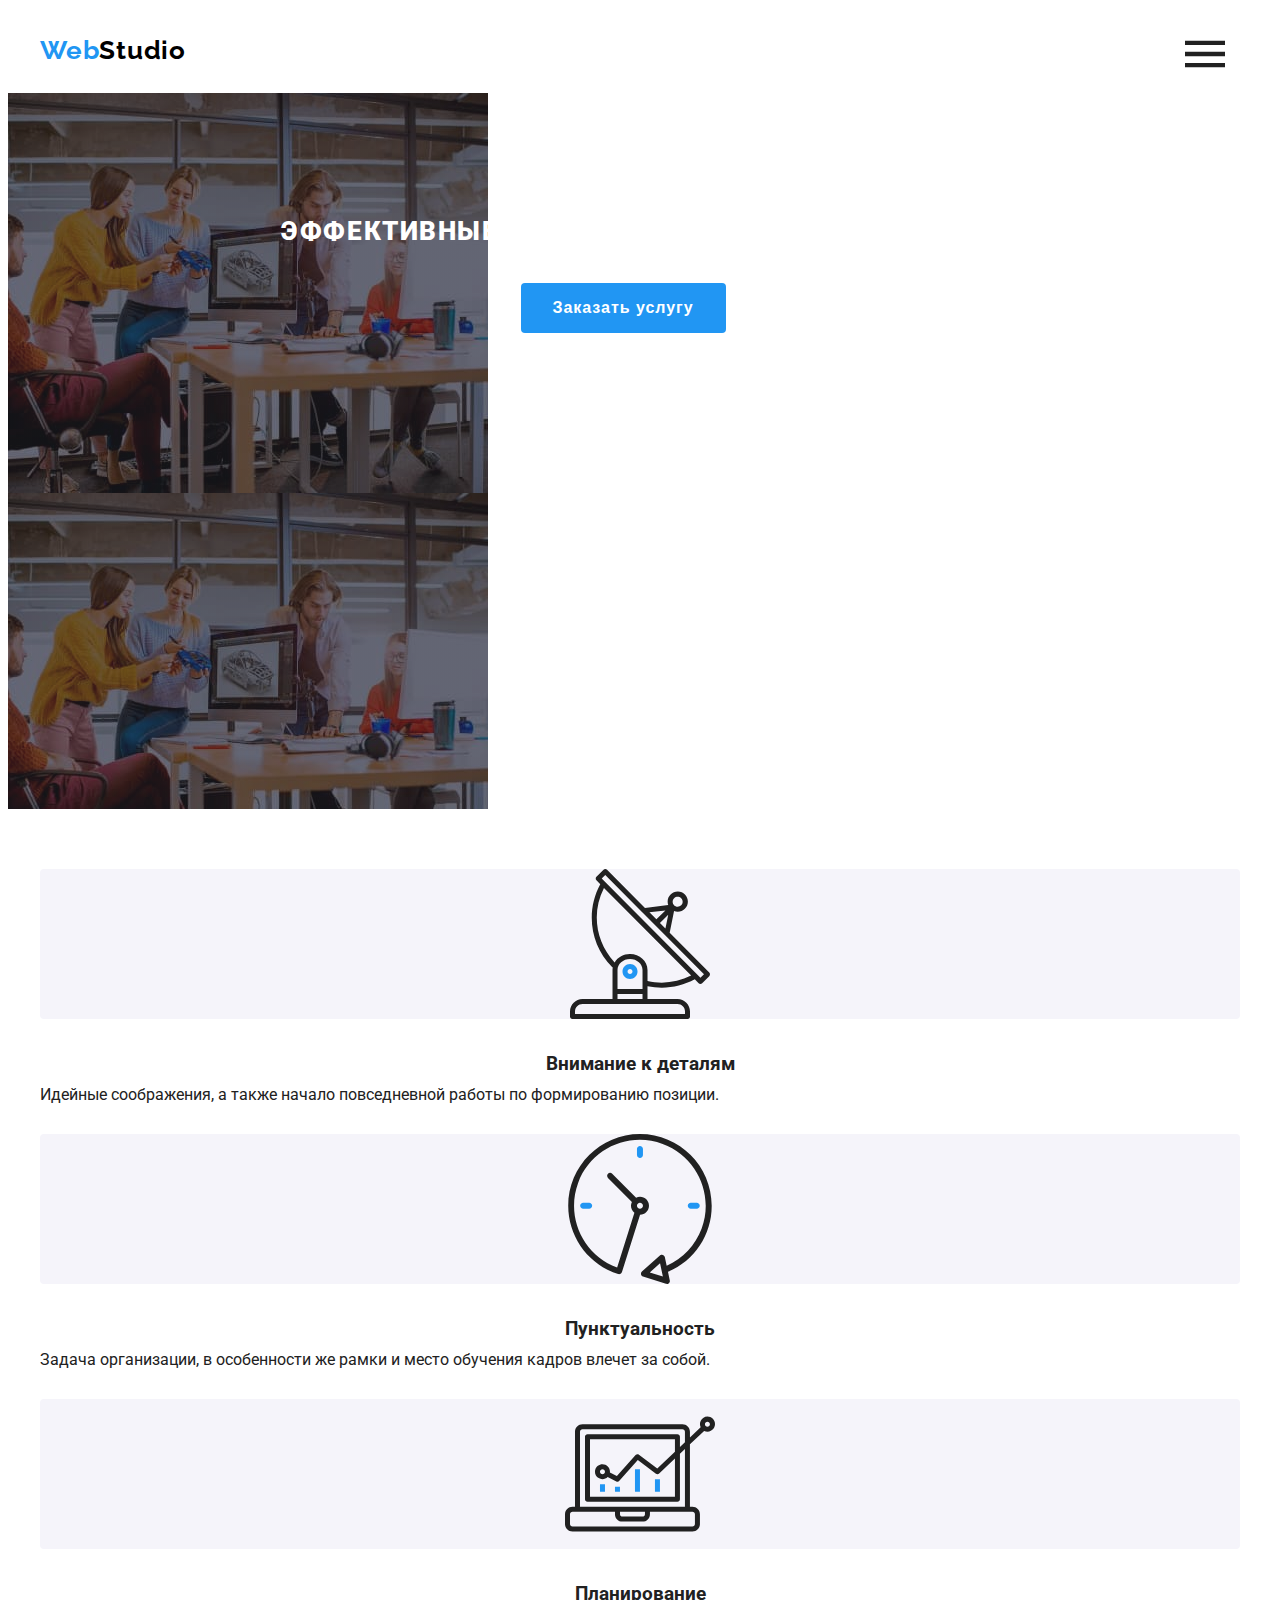
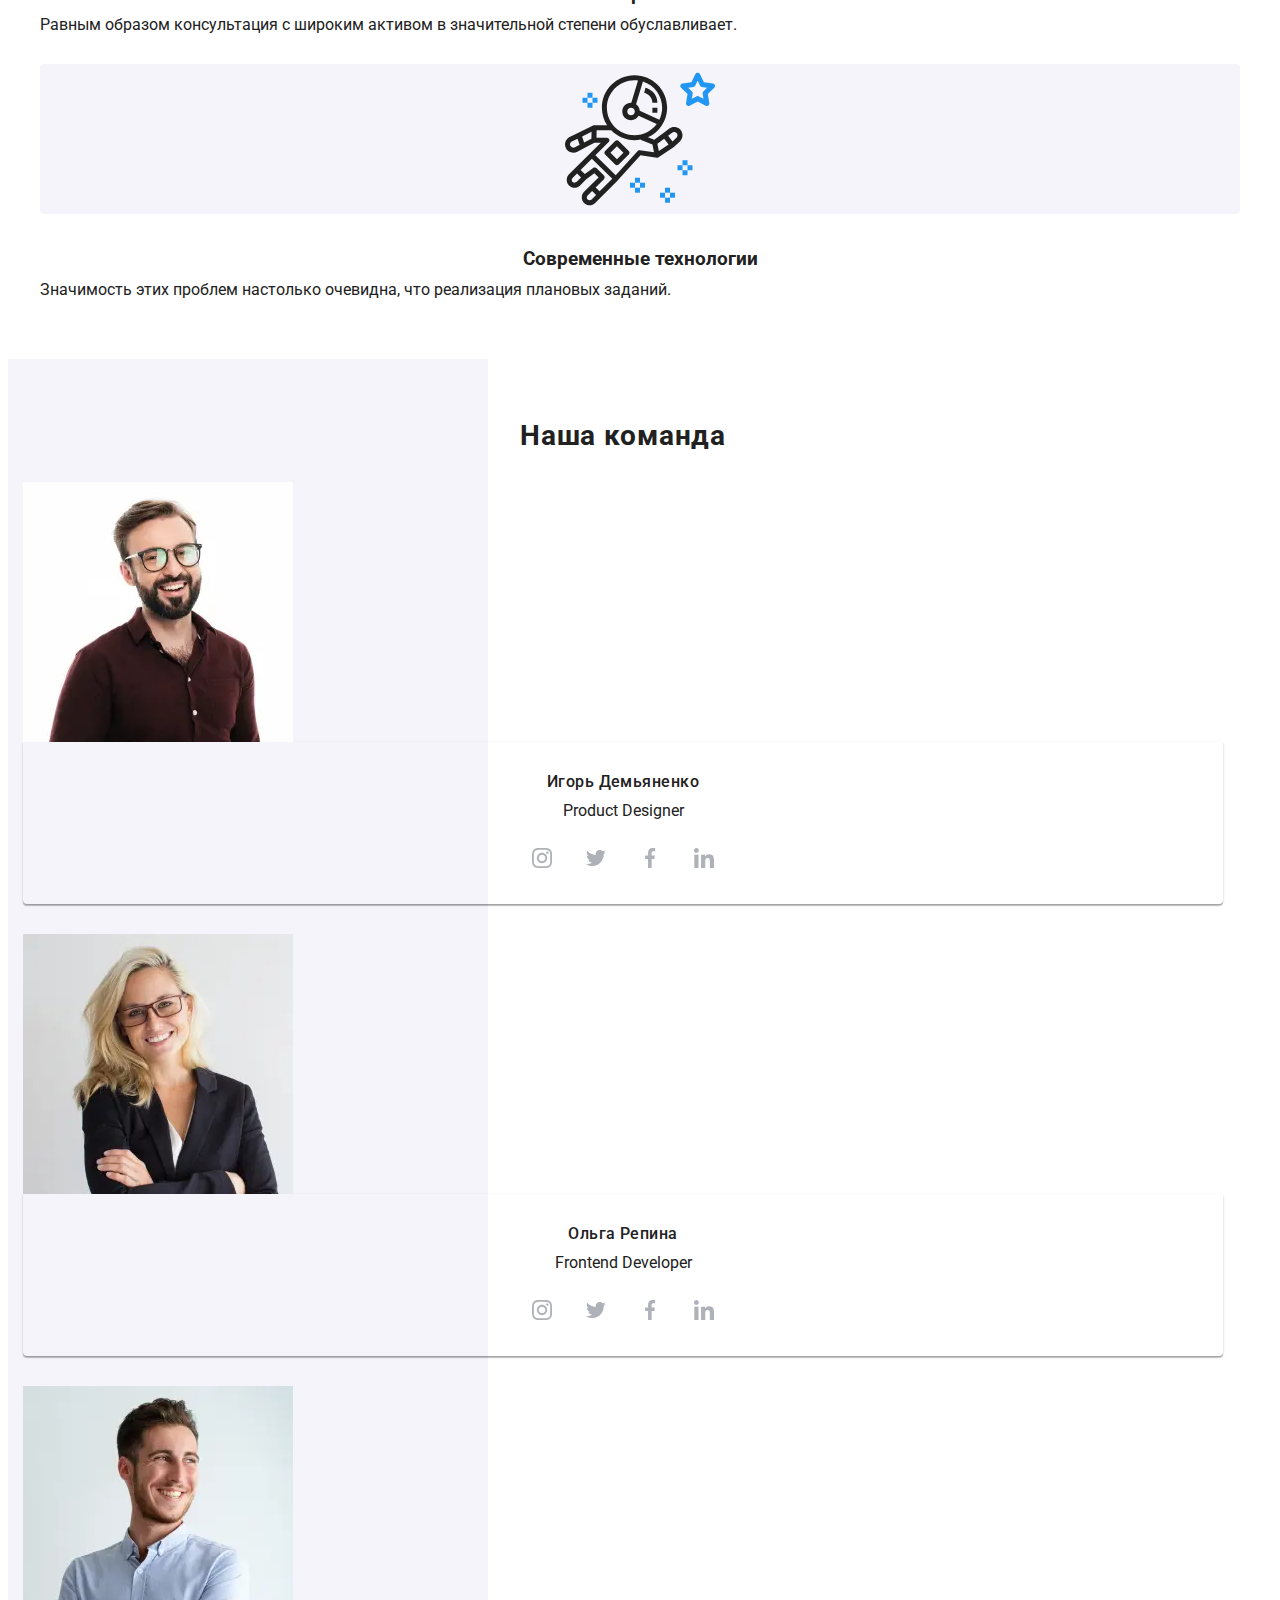
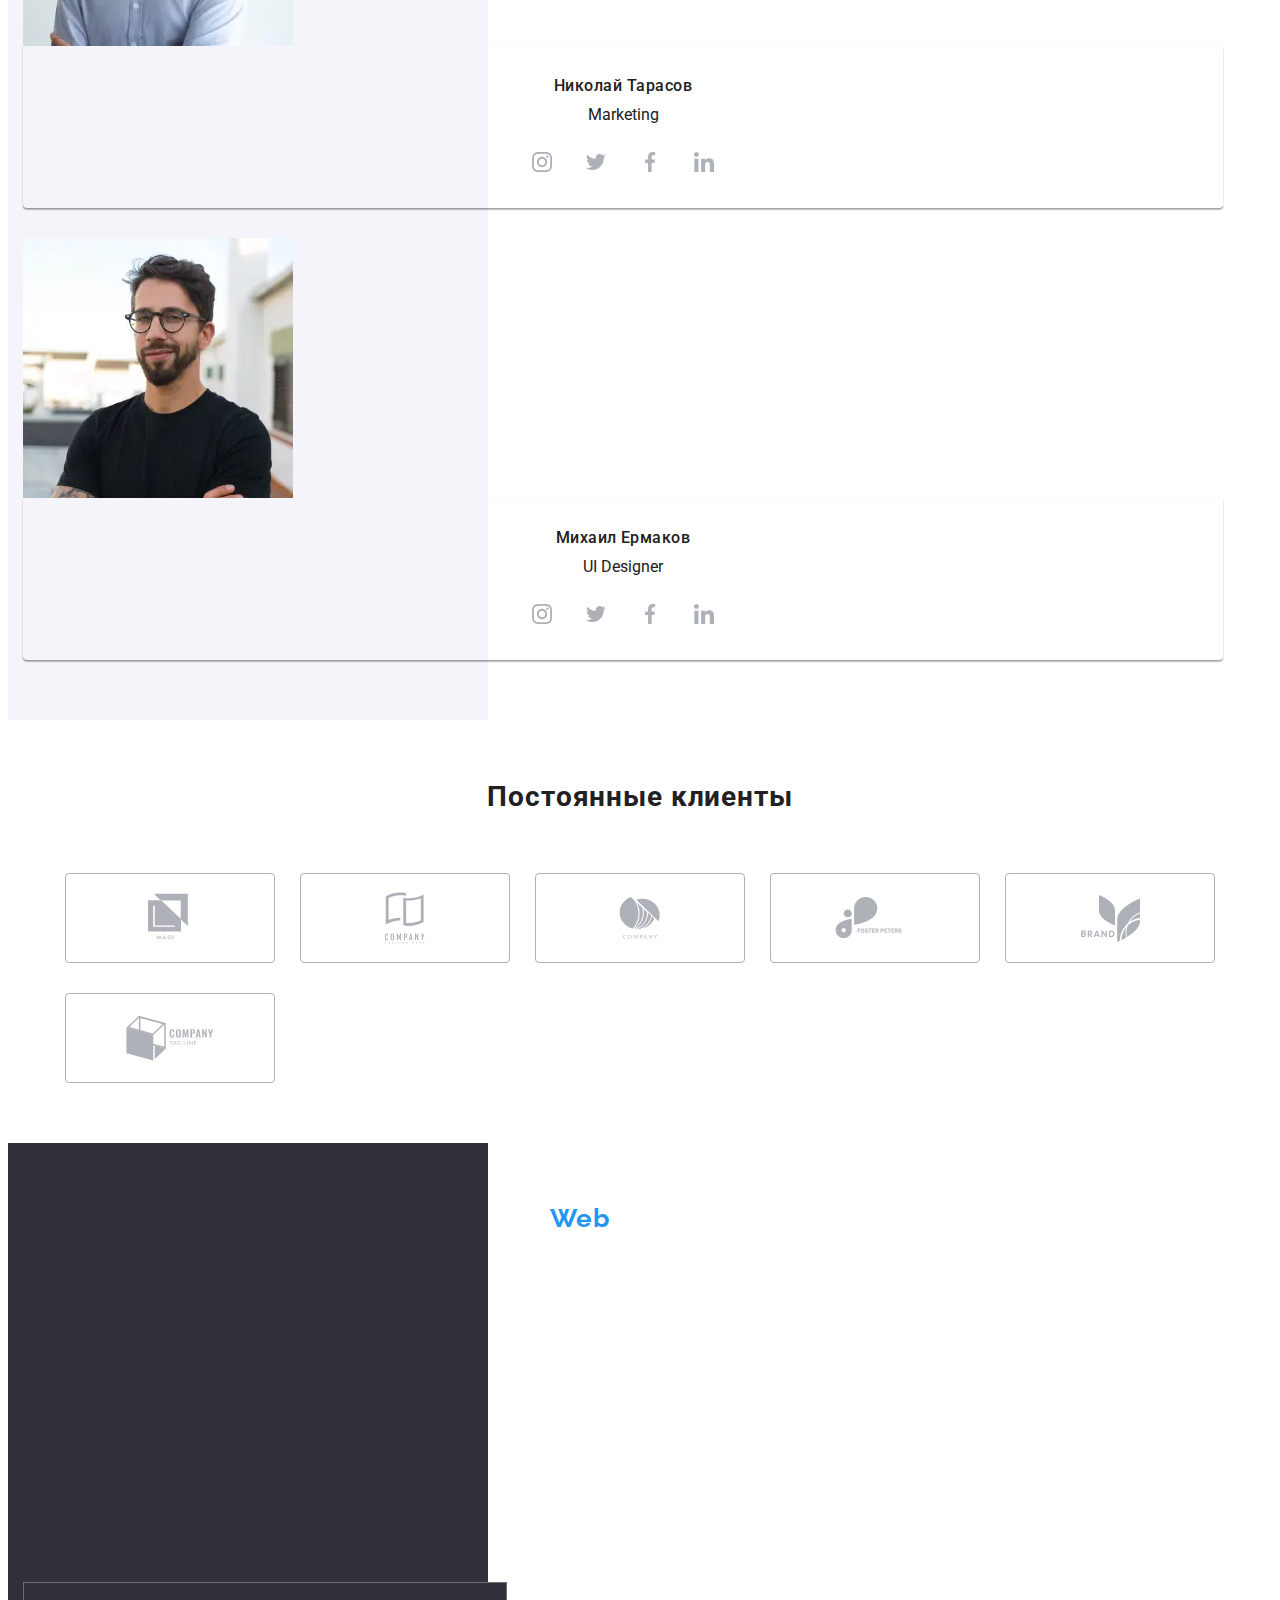
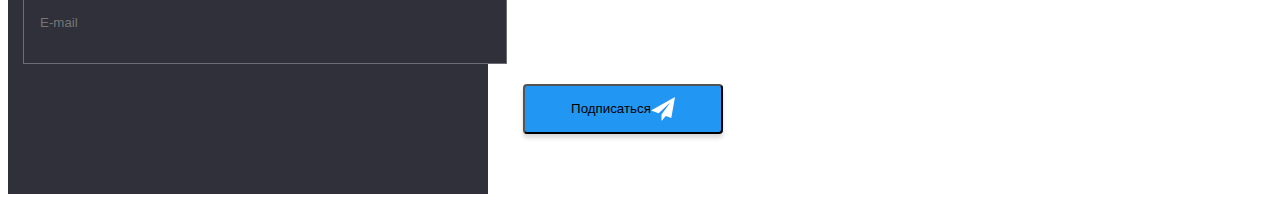
==== commit d02c8494: "додав розмітку" ====
--- a/index.html
+++ b/index.html
@@ -67,10 +67,10 @@
 
             <ul class="mobile-menu__list list">
                 <li class="mobile-menu__item">
-                    <a href="" class="mobile-menu__link link" href="./index.html">Студия</a>
+                    <a class="mobile-menu__link link" href="./index.html">Студия</a>
                 </li>
                 <li class="mobile-menu__item">
-                    <a href="" class="mobile-menu__link link" href="./portfolio.html">Портфолио</a>
+                    <a class="mobile-menu__link link" href="./portfolio.html">Портфолио</a>
                 </li>
                 <li class="mobile-menu__item">
                     <a href="" class="mobile-menu__link link">Контакты</a>
@@ -200,7 +200,21 @@
 
                 <ul class="my-team__list list">
                     <li class="my-team__link-item">
-                        <img class="my-team__parametr-img" src="./images/myteem/myteem_img_1.jpg" alt="Photo" width="270" height="260">
+                        <picture>
+                            <source media="(min-width: 1200px)" 
+                                srcset="./images/myteem/img-desktop-1.webp 1x, ./images/myteem/img-desktop-1@2x.webp 2x" type="image/webp">
+                            <source media="(min-width: 1200px)" 
+                                srcset="./images/myteem/img-desktop-1.jpg 1x, ./images/myteem/img-desktop-1@2x.jpg 2x">
+                            <source media="(min-width: 768px)" 
+                                srcset="./images/myteem/img-tablet-1.webp 1x, ./images/myteem/img-tablet-1@2x.webp 2x" type="image/webp">
+                            <source media="(min-width: 768px)" 
+                                srcset="./images/myteem/img-tabletb-1.jpg 1x, ./images/myteem/img-tabletb-1@2x.jpg 2x" >
+                            <source media="(min-width: 480px)" 
+                                srcset="./images/myteem/img-mob-1.webp 1x, ./images/myteem/img-mob-1@2x.webp 2x" type="image/webp">
+                            <source media="(min-width: 480px)" 
+                                srcset="./images/myteem/img-mob-1.jpg 1x, ./images/myteem/img-mob-1@2x.jpg 2x">
+                            <img class="my-team__parametr-img" src="./images/myteem/img-mob-1.jpg" alt="Photo">
+                        </picture>
                         <div class="my-team__name-job-wrapper">
                             <h3 class="my-team__suptitle" >Игорь Демьяненко</h3>
                             <p class="my-team__job-post" >Product Designer</p>
@@ -238,7 +252,21 @@
                         </div>
                     </li>
                     <li class="my-team__link-item">
-                        <img class="my-team__parametr-img" src="./images/myteem/myteem_img_2.jpg" alt="Photo" width="270" height="260">
+                        <picture>
+                            <source media="(min-width: 1200px)" 
+                                srcset="./images/myteem/img-desktop-2.webp 1x, ./images/myteem/img-desktop-2@2x.webp 2x" type="image/webp">
+                            <source media="(min-width: 1200px)" 
+                                srcset="./images/myteem/img-desktop-2.jpg 1x, ./images/myteem/img-desktop-2@2x.jpg 2x">
+                            <source media="(min-width: 768px)" 
+                                srcset="./images/myteem/img-tablet-2.webp 1x, ./images/myteem/img-tablet-2@2x.webp 2x" type="image/webp">
+                            <source media="(min-width: 768px)" 
+                                srcset="./images/myteem/img-tabletb-2.jpg 1x, ./images/myteem/img-tabletb-2@2x.jpg 2x">
+                            <source media="(max-width: 480px)" 
+                                    srcset="./images/myteem/img-mob-2.webp 1x, ./images/myteem/img-mob-2@2x.webp 2x" type="image/webp">
+                            <source media="(max-width: 480px)" 
+                                srcset="./images/myteem/img-mob-2.jpg 1x, ./images/myteem/img-mob-2@2x.jpg 2x">
+                            <img class="my-team__parametr-img" src="./images/myteem/img-mob-2.jpg" alt="Photo">
+                        </picture>
                         <div class="my-team__name-job-wrapper">
                             <h3 class="my-team__suptitle" >Ольга Репина</h3>
                             <p class="my-team__job-post" >Frontend Developer</p>
@@ -276,7 +304,21 @@
                         </div>
                     </li>
                     <li class="my-team__link-item">
-                        <img class="my-team__parametr-img" src="./images/myteem/myteem_img_3.jpg" alt="Photo" width="270" height="260">
+                        <picture>
+                            <source media="(min-width: 1200px)" 
+                                srcset="./images/myteem/img-desktop-3.webp 1x, ./images/myteem/img-desktop-3@2x.webp 2x" type="image/webp">
+                            <source media="(min-width: 1200px)" 
+                                srcset="./images/myteem/img-desktop-3.jpg 1x, ./images/myteem/img-desktop-3@2x.jpg 2x">
+                            <source media="(min-width: 768px)" 
+                                srcset="./images/myteem/img-tablet-3.webp 1x, ./images/myteem/img-tablet-3@2x.webp 2x" type="image/webp">
+                            <source media="(min-width: 768px)" 
+                                srcset="./images/myteem/img-tabletb-3.jpg 1x, ./images/myteem/img-tabletb-3@2x.jpg 2x" >
+                            <source media="(max-width: 480px)" 
+                                srcset="./images/myteem/img-mob-3.webp 1x, ./images/myteem/img-mob-3@2x.webp 2x" type="image/webp">
+                            <source media="(max-width: 480px)" 
+                                srcset="./images/myteem/img-mob-3.jpg 1x, ./images/myteem/img-mob-3@2x.jpg 2x">
+                            <img class="my-team__parametr-img" src="./images/myteem/img-mob-3.jpg" alt="Photo">
+                        </picture>
                         <div class="my-team__name-job-wrapper">
                             <h3 class="my-team__suptitle" >Николай Тарасов</h3>
                             <p class="my-team__job-post" >Marketing</p>
@@ -314,7 +356,21 @@
                         </div>
                     </li>
                     <li class="my-team__link-item">
-                        <img class="my-team__parametr-img" src="./images/myteem/myteem_img_4.jpg" alt="Photo" width="270" height="260">
+                        <picture>
+                            <source media="(min-width: 1200px)" 
+                                srcset="./images/myteem/img-desktop-4.webp 1x, ./images/myteem/img-desktop-4@2x.webp 2x" type="image/webp">
+                            <source media="(min-width: 1200px)" 
+                                srcset="./images/myteem/img-desktop-4.jpg 1x, ./images/myteem/img-desktop-4@2x.jpg 2x">
+                            <source media="(min-width: 768px)" 
+                                srcset="./images/myteem/img-tablet-4.webp 1x, ./images/myteem/img-tablet-4@2x.webp 2x" type="image/webp">
+                            <source media="(min-width: 768px)" 
+                                srcset="./images/myteem/img-tabletb-4.jpg 1x, ./images/myteem/img-tabletb-4@2x.jpg 2x" >
+                            <source media="(max-width: 480px)" 
+                                srcset="./images/myteem/img-mob-4.webp 1x, ./images/myteem/img-mob-4@2x.webp 2x" type="image/webp">
+                            <source media="(max-width: 480px)" 
+                                srcset="./images/myteem/img-mob-4.jpg 1x, ./images/myteem/img-mob-4@2x.jpg 2x">
+                            <img class="my-team__parametr-img" src="./images/myteem/img-mob-4.jpg" alt="Photo">
+                        </picture>
                         <div class="my-team__name-job-wrapper">
                             <h3 class="my-team__suptitle" >Михаил Ермаков</h3>
                             <p class="my-team__job-post" >UI Designer</p>
@@ -357,7 +413,7 @@
     </main>
 
 
-    <!-- <section class="our-work"> 
+    <section class="our-work"> 
         <div class="container">
             <h2 class="title">Постоянные клиенты</h2>
             <ul class="our-work__regular-client-list list">
@@ -417,12 +473,12 @@
                 </li>
             </ul>
         </div>
-    </section> -->
+    </section>
     
 
-        <!-- <footer class="footer">
-            <div class="container-logo">
-                <div class="container-address ">
+        <footer class="footer"> 
+            <div class="container">
+                <div class="footer__address">
                     <nav class="navigation">
                         <a class="logo link" href="">
                             <h2 class="logo_text" lang="en">Web<span class="logo_dark_theme">Studio</span></h2>
@@ -434,18 +490,18 @@
                             <li class="address__list-item" >
                                 <a class="address__list-contact link" href="https://goo.gl/maps/BmeUKQfHhDsBWqQn6" target="_blank" rel="noopener noreferrer">г. Киев,
                                 пр-т Леси Украинки, 26</a>
-                                </li>
-                                <li class="addres__list-item" >
-                                <a class="address__list-mail link" href="mailto:info@example.com" lang="en">info@example.com</a>
+                               </li>
+                            <li class="address__list-item" >
+                                <a class="address__list-mail-footer link" href="mailto:info@example.com" lang="en">info@example.com</a>
                             </li>
                             <li class="address__list-item" >
-                                <a class="address__list-tel link" href="tel:+380991111111">+38 099 111 11 11</a>
+                                <a class="address__list-tel-footer link" href="tel:+380991111111">+38 099 111 11 11</a>
                             </li>
                         </ul>
                     </address>
                 </div>
                 
-                <div class="container-footer">
+                <div class="footer__social-list">
                     <h2 class="title-footer">присоединяйтесь</h2>
                     
                     <ul class="my-team__social-list-footer list">
@@ -480,7 +536,7 @@
                     </ul>
                 </div>
 
-                <div class="email-form">
+                <div class="email-form ">
                 <p class="email-form__title-mailing">Подпишитесь на рассылку</p>
                     <form action="#" class="email-form__mailing-section" name="mail">
                         <label class="email-form__mailing-label">
@@ -496,9 +552,9 @@
                     </form>
                 </div>
             </div>
-        </footer>   -->
+        </footer>   
         
-        <!-- <div class="backdrop is-hidden" data-modal>
+        <div class="backdrop is-hidden" data-modal>
             <div class="modal">
                 <button type="submit" class="modal__close-btn" data-modal-close>
                     <svg class="modal__close-btn-list-icon" 
@@ -563,10 +619,10 @@
                     <button type="submit" class="modal__form-btn" >Отправить</button>
                 </form>
             </div>
-        </div> -->
+        </div>
 
         <script src="./js/mobile-menu.js"></script>
-        <!-- <script src="./js/modal.js"></script> -->
+        <script src="./js/modal.js"></script>
     </body>
 </html>
     
--- a/css/main.min.css
+++ b/css/main.min.css
@@ -1,2 +1,2 @@
-:root{--main-font: 'Roboto', sans-serif;--secondary-font: 'Raleway', sans-serif;--accent-color: #2196F3;--section-pt: 95px;--section-pb: 95px}.visually-hidden{position:absolute !important;clip:rect(1px 1px 1px 1px);clip:rect(1px, 1px, 1px, 1px);padding:0 !important;border:0 !important;height:1px !important;width:1px !important;overflow:hidden}body{font-family:var(--main-font);color:#212121}.link{text-decoration:none}.list{list-style:none}.address{font-style:normal;margin-top:20px;width:231px}h1,h2,h3,h4,h5,h6,p{margin:0}ul,ol{margin:0;padding:0}img{display:block;max-width:100%;height:auto}.container-header{padding-right:15px;padding-left:15px;display:flex;justify-content:space-between}.container{padding-right:15px;padding-left:15px;max-width:480px}@media screen and (min-width: 480px){.container-header{width:480px;margin:0 auto}}@media screen and (min-width: 768px){.container-header{width:768px}}@media screen and (min-width: 1200px){.container-header{width:1200px}}@media screen and (min-width: 480px){.container{width:480px;margin:0 auto}}@media screen and (min-width: 768px){.container{width:768px}}@media screen and (min-width: 1200px){.container{width:1200px}}.header{padding-top:16px;padding-bottom:16px}.navigation__list{display:none}.contacts__link{display:none}.burger-btn,.mobile-menu__close-btn{background-color:transparent;border:none;padding:0}.burger-icon{width:40px;height:40px;padding-top:10px;padding-right:15px;fill:#212121}.mobile-menu{position:fixed;top:0;left:50%;width:100vw;max-width:480px;height:100vh;background:#ffffff;padding:48px 40px;transform:translateY(-100%) translateX(-50%);transition:transform 250ms cubic-bezier(0.4, 10, 0.2, 1)}.is-open{transform:translateY(0) translateX(-50%)}.mob-menu__social-list{display:flex;flex-wrap:wrap}.mobile-menu__close-btn{position:absolute;top:10px;right:15px}.mobile-menu__close-icon{height:40px;width:40px}.mobile-menu__link{font-weight:500;font-size:40px;line-height:1.18;letter-spacing:0.02em;color:#212121}.mobile-menu__mail-link{font-weight:500;font-size:24px;line-height:28px;letter-spacing:0.02em;color:#757575}.mob-menu__social-item:not(:last-child){border-right:1px solid rgba(33,33,33,0.2);padding-right:10px}.mob-menu__social-item{font-weight:500;font-size:18px;line-height:1.22;letter-spacing:0.02em;color:#2196F3;padding-left:10px}.mobile-menu__contact-phone{margin-top:32px;margin-bottom:32px}.mobile-menu__contact-mail{margin-bottom:64px}.title{font-weight:700;font-size:36px;line-height:1.17;text-align:center;letter-spacing:0.03em;margin-bottom:50px}.my-team__social-list{display:flex;align-items:center;justify-content:space-between}.my-team__social-list-link{display:flex;justify-content:center;align-items:center;width:44px;height:44px;border-radius:50%;background-color:#fff;transition:background-color 250ms cubic-bezier(0.4, 0, 0.2, 1)}.my-team__social-list-link:hover,.my-team__social-list-link:focus{background-color:var(--accent-color)}.my-team__social-list-link:hover .my-team__social-list-icon,.my-team__social-list-link:focus .my-team__social-list-icon{fill:#FFFFFF}.my-team__social-list-icon{fill:#AFB1B8;width:20px;height:20px;transition:fill 250ms cubic-bezier(0.4, 0, 0.2, 1)}.modal-btn{margin-left:auto;margin-right:auto;min-width:200px;padding:10px 32px;font-weight:700;font-size:16px;line-height:1.88;display:flex;align-items:center;text-align:center;letter-spacing:0.06em;color:#FFFFFF;border-radius:4px;background-color:var(--accent-color);border:none;transition:background-color 250ms cubic-bezier(0.4, 0, 0.2, 1)}.modal-btn:hover,.modal-btn:focus{background-color:#188CE8;cursor:pointer}.logo_text{font-family:var(--secondary-font);font-weight:700;font-size:26px;line-height:1.19;letter-spacing:0.03em;color:var(--accent-color)}.logo_dark_theme{color:#FFFFFF}.logo_white_theme{color:#000000}.navigation{display:flex;align-items:center}.hero{max-width:480px;max-height:400px;background-image:linear-gradient(rgba(47,48,58,0.4), rgba(47,48,58,0.4)),url(../images/hero/header-mob-img.jpg);padding-top:118px;padding-bottom:198px;background-size:cover;margin-bottom:60px}@media (min-device-pixel-ratio: 2), (-webkit-min-device-pixel-ratio: 2), (-o-min-device-pixel-ratio: 2 / 1), (min-resolution: 192dpi), (min-resolution: 2dppx){.hero{background-image:url(../images/hero/header-mob-img@2х.jpg)}}.hero__title{font-weight:900;font-size:26px;line-height:1.6;text-align:center;letter-spacing:0.06em;text-transform:uppercase;color:#FFFFFF;margin-bottom:30px}.about-us{display:block}.about-us__picture-item{width:100%;background:#F5F4FA;border-radius:4px;margin-bottom:30px}.about-us__advantages-list-count{text-align:center;margin-bottom:10px}.about-us__suptitle:not(:last-child){margin-bottom:30px}.container-img{padding-bottom:var(--section-pb);width:1200px;margin:0 auto;padding-left:15px;padding-right:15px}.my-team__suptitle{font-weight:500;font-size:16px;line-height:1.19;text-align:center;letter-spacing:0.03em;margin-bottom:10px}.portfolio__btn-navigation{background-color:#F5F4FA;padding:6px 22px;font-weight:500;font-size:16px;line-height:1.63;text-align:center;letter-spacing:0.03em;border:none;border-radius:4px;transition:background-color 250ms cubic-bezier(0.4, 0, 0.2, 1)}.portfolio__btn-navigation:focus,.portfolio__btn-navigation:hover{background-color:var(--accent-color);cursor:pointer;color:#FFFFFF}.portfolio__modal-btn-item:hover,.portfolio__modal-btn-item:focus{box-shadow:0px 3px 1px rgba(0,0,0,0.1),0px 1px 2px rgba(0,0,0,0.08),0px 2px 2px rgba(0,0,0,0.12)}.portfolio__modal-btn-item:not(:last-child){margin-right:8px}.work-list__title{font-weight:700;font-size:18px;line-height:2;letter-spacing:0.06em;margin-bottom:4px;color:#212121}.work-list__description{font-weight:400;font-size:16px;line-height:1.88;letter-spacing:0.03em;color:#757575}.work-list__link{margin-left:30px;margin-top:30px}.work-list__item:hover{box-shadow:0px 1px 1px rgba(0,0,0,0.12),0px 4px 4px rgba(0,0,0,0.06),1px 4px 6px rgba(0,0,0,0.16)}.email-form__title-mailing{font-weight:700;font-size:14px;line-height:1.14;letter-spacing:0.03em;text-transform:uppercase;color:#FFFFFF}.email-form__mailing-icon{width:358px;height:50px;padding:15px 16px;border:1px solid rgba(255,255,255,0.3);display:flex;align-items:center;background-color:#2F303A;color:#ffffff;resize:none}.email-form{margin-left:93px}.email-form__title-mailing{padding-bottom:20px}.email-form__icon-telegram{margin-left:9px}.email-form__mailing-section{display:flex}.email-form__btn{width:200px;height:50px;background-color:var(--accent-color);margin-left:12px;display:flex;align-items:center;justify-content:center;cursor:pointer;box-shadow:0px 4px 4px rgba(0,0,0,0.15);border-radius:4px}.email-form__mailing-label{border:1px solid rgba(255,255,255,0.3);box-sizing:border-box;filter:drop-shadow(0px 4px 4px rgba(0,0,0,0.15));border-radius:4px}.title-footer{font-weight:700;font-size:14px;line-height:1.14;letter-spacing:0.03em;text-transform:uppercase;color:#FFFFFF;margin-bottom:20px}.my-team__social-list-footer{display:flex;align-items:center}.footer-my-team__social-list-icon{fill:#FFFFFF;width:20px;height:20px}.footer-my-team__social-list-link{display:flex;align-items:center;justify-content:center;height:44px;width:44px;border-radius:50%;background-color:rgba(255,255,255,0.1);transition:background-color 250ms cubic-bezier(0.4, 0, 0.2, 1)}.footer-my-team__social-list-link:hover,.footer-my-team__social-list-link:focus{background-color:#2196F3}.my-team__social-link-item:not(:last-child){margin-right:10px}.address__list-contact{font-weight:400;font-size:14px;line-height:2;letter-spacing:0.03em;color:#FFFFFF}.address__list-contact:hover,.address__list-contact:focus{color:var(--accent-color)}.container-logo{display:flex;width:1200px;margin:0 auto;padding-right:15px;padding-left:15px;padding-top:60px;padding-bottom:60px}.container-footer{margin-left:70px;padding-top:12px}.addres__list-item:not(:last-child){margin-bottom:9px}.footer{background:#2F303A}.portfolio__navigation-modal-btn{display:flex;align-items:center;justify-content:center;padding-bottom:50px}.work-list{display:flex;flex-wrap:wrap;align-items:center;margin-top:-30px;margin-left:-30px}.work-list__item{flex-basis:calc(100% / 3 - 30px);margin-top:30px;margin-left:30px}.work-list__container-wrapper{padding-top:20px;padding-bottom:20px;background:#FFFFFF;border:1px solid #EEEEEE;box-sizing:border-box;border-top:none;padding-left:24px;padding-right:24px}.work-list__content-wrapper{position:relative;overflow:hidden}.backdrop{position:fixed;top:0;left:0;width:100vw;height:100vh;background-color:rgba(0,0,0,0.5);transition:all 250ms cubic-bezier(0.4, 0, 0.2, 1)}.modal{position:absolute;top:50%;left:50%;transform:translate(-50%, -50%);width:528px;height:580px;background-color:#ffffff;border-radius:4px;padding:40px}.modal__close-btn{position:absolute;top:8px;right:8px;width:30px;height:30px;background:#FFFFFF;border:1px solid rgba(0,0,0,0.1);border-radius:50%;cursor:pointer;display:flex;align-items:center;transition:fill 250ms cubic-bezier(0.4, 0, 0.2, 1)}.is-hidden{opacity:0;visibility:hidden;pointer-events:none}.modal__title-icon{font-weight:700;font-size:20px;line-height:1.15;text-align:center;letter-spacing:0.03em;color:#212121}.modal__title-icon{margin-bottom:12px}.modal__form{display:flex;flex-direction:column}.modal__form-input{width:100%;height:40px;border:1px solid rgba(33,33,33,0.2);border-radius:4px;padding-left:42px;transition:border 250ms cubic-bezier(0.4, 0, 0.2, 1)}.modal__form-input:focus{outline:none;border-color:var(--accent-color)}.modal__form-field:not(:first-child){margin-top:10px}.modal__title-text{font-weight:400;font-size:12px;line-height:1.16;letter-spacing:0.01em;color:#757575}.modal__form-icon{position:absolute;display:block;top:50%;left:12px;transform:translateY(-50%);transition:fill 250ms cubic-bezier(0.4, 0, 0.2, 1)}.modal__form-input:focus+.modal__form-icon{fill:var(--accent-color)}.modal__form-input-wrapper{display:block;position:relative;margin-top:4px}.modal__form-message{width:100%;height:120px;border:1px solid rgba(33,33,33,0.2);border-radius:4px;padding:12px 16px;resize:none;margin-top:4px;transition:border-color 250ms cubic-bezier(0.4, 0, 0.2, 1)}.modal__form-message::placeholder{color:gba(117, 117, 117, 0.5)}.modal__form-message:focus{outline:none;border-color:var(--accent-color)}.modal-checkbox-desc{font-weight:normal;font-size:14px;line-height:2;letter-spacing:0.03em;color:#757575;display:flex;align-items:center;margin-top:20px}.modal-checkbox-desc:before{content:"";display:block;height:16px;width:16px;border:1px solid #757575;border-radius:2px;cursor:pointer;margin-right:8px}.modal__form-term:checked+.modal-checkbox-desc::before{background-image:url("../images/icon check.svg");background-color:#2196F3;background-position:center}.modal__form-term:focus+.modal-checkbox-desc::before{outline:2px solid var(--accent-color)}.modal__form-btn{font-weight:700;font-size:16px;line-height:1.88;align-items:center;text-align:center;letter-spacing:0.06em;align-self:center;min-width:200px;height:50px;cursor:pointer;color:#FFFFFF;background:#2196F3;box-shadow:0px 4px 4px rgba(0,0,0,0.15);border-radius:4px;border:none;transition:background-color 250ms cubic-bezier(0.4, 0, 0.2, 1);margin-top:30px}.modal__form-btn:hover,.modal__form-btn:focus{background:#188CE8}.modal__form-btn:focus,.modal__form-btn:hover{fill:#2196F3}.overlay{position:absolute;top:0;left:0;height:100%;background-color:rgba(33,150,243,0.9);padding:64px 24px;color:#FFFFFF;transform:translateY(100%);transition:transform 250ms cubic-bezier(0.4, 0, 0.2, 1);font-style:normal;font-weight:400;font-size:18px;line-height:1.56;letter-spacing:0.03em}.work-list__link:hover .overlay,.work-list__link:focus .overlay{transform:translateY(0)}
+:root{--main-font: 'Roboto', sans-serif;--secondary-font: 'Raleway', sans-serif;--accent-color: #2196F3;--section-pt: 95px;--section-pb: 95px}.visually-hidden{position:absolute !important;clip:rect(1px 1px 1px 1px);clip:rect(1px, 1px, 1px, 1px);padding:0 !important;border:0 !important;height:1px !important;width:1px !important;overflow:hidden}body{font-family:var(--main-font);color:#212121}.link{text-decoration:none}.list{list-style:none}.address{font-style:normal;margin-top:20px;width:231px}h1,h2,h3,h4,h5,h6,p{margin:0}ul,ol{margin:0;padding:0}img{display:block;max-width:100%;height:auto}.container-header{width:480px;padding-right:15px;padding-left:15px;display:flex;justify-content:space-between}.container{width:480px;padding-right:15px;padding-left:15px;margin:0 auto}@media screen and (min-width: 480px){.container-header{width:480px;margin:0 auto}}@media screen and (min-width: 768px){.container-header{width:768px}}@media screen and (min-width: 1200px){.container-header{width:1200px}}@media screen and (min-width: 480px){.container{width:480px;margin:0 auto}}@media screen and (min-width: 768px){.container{width:768px}}@media screen and (min-width: 1200px){.container{width:1200px}}.header{padding-top:16px;padding-bottom:16px}.navigation__list{display:none}.contacts__link{display:none}.burger-btn,.mobile-menu__close-btn{background-color:transparent;border:none;padding:0}.burger-icon{width:40px;height:40px;padding-top:10px;padding-right:15px;fill:#212121}.mobile-menu{position:fixed;top:0;left:50%;width:100vw;max-width:480px;height:100vh;background:#ffffff;padding:48px 40px;transform:translateY(-100%) translateX(-50%);transition:transform 250ms cubic-bezier(0.4, 10, 0.2, 1)}.is-open{transform:translateY(0) translateX(-50%)}.mob-menu__social-list{display:flex;flex-wrap:wrap}.mobile-menu__close-btn{position:absolute;top:10px;right:15px}.mobile-menu__close-icon{height:40px;width:40px}.mobile-menu__link{font-weight:500;font-size:40px;line-height:1.18;letter-spacing:0.02em;color:#212121}.mobile-menu__phone-link{font-weight:500;font-size:34px;line-height:40px;letter-spacing:0.02em;color:#2196F3}.mobile-menu__mail-link{font-weight:500;font-size:24px;line-height:28px;letter-spacing:0.02em;color:#757575}.mob-menu__social-item:not(:last-child){border-right:1px solid rgba(33,33,33,0.2);padding-right:10px}.mob-menu__social-item{font-weight:500;font-size:18px;line-height:1.22;letter-spacing:0.02em;color:#2196F3;padding-left:10px}.mobile-menu__contact-phone{margin-top:32px;margin-bottom:32px}.mobile-menu__contact-mail{margin-bottom:64px}.title{font-weight:700;text-align:center;font-size:28px;line-height:1.18;letter-spacing:0.03em;margin-bottom:30px}.modal-btn{margin-left:auto;margin-right:auto;min-width:200px;padding:10px 32px;font-weight:700;font-size:16px;line-height:1.88;display:flex;align-items:center;text-align:center;letter-spacing:0.06em;color:#FFFFFF;border-radius:4px;background-color:var(--accent-color);border:none;transition:background-color 250ms cubic-bezier(0.4, 0, 0.2, 1)}.modal-btn:hover,.modal-btn:focus{background-color:#188CE8;cursor:pointer}.logo_text{font-family:var(--secondary-font);font-weight:700;font-size:26px;line-height:1.19;letter-spacing:0.03em;color:var(--accent-color)}.logo_dark_theme{color:#FFFFFF}.logo_white_theme{color:#000000}.footer__address .navigation{justify-content:center;padding-top:60px}.address{margin:0 auto;margin-top:20px;padding-bottom:60px}.navigation{display:flex;align-items:center}.address__list-mail-footer{font-weight:400;font-size:14px;line-height:1.71;text-align:center;letter-spacing:0.03em;color:rgba(255,255,255,0.6)}.address__list-tel-footer{font-weight:normal;font-size:14px;line-height:1.71;text-align:center;letter-spacing:0.03em;color:rgba(255,255,255,0.6)}.address__list-contact{font-weight:normal;font-size:14px;line-height:1.71;text-align:center;letter-spacing:0.03em;color:#FFFFFF}.address__list-item{text-align:center}.address__list-item:not(:last-child){margin-bottom:8px}.title-footer{font-weight:700;font-size:14px;line-height:1.14;text-align:center;letter-spacing:0.03em;text-transform:uppercase;color:#FFFFFF;margin-bottom:20px}.hero{width:480px;height:400px;background-image:linear-gradient(rgba(47,48,58,0.4), rgba(47,48,58,0.4)),url(../images/hero/header-mob-img.jpg);padding-top:118px;padding-bottom:198px;background-size:480px 400px;margin-bottom:60px}@media (min-device-pixel-ratio: 2), (-webkit-min-device-pixel-ratio: 2), (-o-min-device-pixel-ratio: 2 / 1), (min-resolution: 192dpi), (min-resolution: 2dppx){.hero{background-image:url(../images/hero/header-mob-img@2х.jpg)}}.hero__title{font-weight:900;font-size:26px;line-height:1.6;text-align:center;letter-spacing:0.06em;text-transform:uppercase;color:#FFFFFF;margin-bottom:30px}.about-us{display:block}.about-us__picture-item{width:100%;background:#F5F4FA;border-radius:4px;margin-bottom:30px}.about-us__advantages-list-count{text-align:center;margin-bottom:10px}.about-us__suptitle:not(:last-child){margin-bottom:30px}.our-work__regular-client-list{display:flex;flex-wrap:wrap;padding-bottom:60px}.our-work__regular-client-list-item{max-width:210px;height:90px;border:1px solid #AFB1B8;box-sizing:border-box;border-radius:4px}.our-work__regular-client-list-item{display:flex;align-items:center;justify-content:center;margin-left:25px;margin-top:30px;flex-basis:calc((100% - 60px) / 2)}.our-work__regular-client-link{display:flex;flex-wrap:wrap;align-items:center;justify-content:center}.our-work__regular-client-list-icon{fill:#AFB1B8}.container-img{padding-bottom:var(--section-pb);width:1200px;margin:0 auto;padding-left:15px;padding-right:15px}.my-team__suptitle{font-weight:500;font-size:16px;line-height:1.19;text-align:center;letter-spacing:0.03em;margin-bottom:10px}.portfolio__btn-navigation{background-color:#F5F4FA;padding:6px 22px;font-weight:500;font-size:16px;line-height:1.63;text-align:center;letter-spacing:0.03em;border:none;border-radius:4px;transition:background-color 250ms cubic-bezier(0.4, 0, 0.2, 1)}.portfolio__btn-navigation:focus,.portfolio__btn-navigation:hover{background-color:var(--accent-color);cursor:pointer;color:#FFFFFF}.portfolio__modal-btn-item:hover,.portfolio__modal-btn-item:focus{box-shadow:0px 3px 1px rgba(0,0,0,0.1),0px 1px 2px rgba(0,0,0,0.08),0px 2px 2px rgba(0,0,0,0.12)}.portfolio__modal-btn-item:not(:last-child){margin-right:8px}.work-list__title{font-weight:700;font-size:18px;line-height:2;letter-spacing:0.06em;margin-bottom:4px;color:#212121}.work-list__description{font-weight:400;font-size:16px;line-height:1.88;letter-spacing:0.03em;color:#757575}.work-list__link{margin-left:30px;margin-top:30px}.work-list__item:hover{box-shadow:0px 1px 1px rgba(0,0,0,0.12),0px 4px 4px rgba(0,0,0,0.06),1px 4px 6px rgba(0,0,0,0.16)}.footer-my-team__social-list-icon{fill:#FFFFFF;width:20px;height:20px}.footer-my-team__social-list-link{display:flex;align-items:center;justify-content:center;height:44px;width:44px;border-radius:50%;background-color:rgba(255,255,255,0.1);transition:background-color 250ms cubic-bezier(0.4, 0, 0.2, 1)}.footer-my-team__social-list-link:hover,.footer-my-team__social-list-link:focus{background-color:#2196F3}.email-form__title-mailing{font-weight:700;font-size:14px;line-height:1.14;text-align:center;letter-spacing:0.03em;text-transform:uppercase;color:#FFFFFF;margin-top:60px;margin-bottom:20px}.email-form__mailing-icon{width:100%;max-width:450px;height:50px;padding:15px 16px;border:1px solid rgba(255,255,255,0.3);align-items:center;background-color:#2F303A;color:#ffffff;resize:none;margin-bottom:20px}.email-form__btn{width:200px;height:50px;background-color:var(--accent-color);margin-left:12px;display:flex;align-items:center;justify-content:center;cursor:pointer;box-shadow:0px 4px 4px rgba(0,0,0,0.15);border-radius:4px;box-sizing:border-box;margin:0 auto}.email-form__mailing-section{padding-bottom:60px}.footer{width:480px;background:#2F303A}.address__list-contact{font-weight:400;font-size:14px;line-height:2;letter-spacing:0.03em;color:#FFFFFF}.address__list-contact:hover,.address__list-contact:focus{color:var(--accent-color)}.portfolio__navigation-modal-btn{display:flex;align-items:center;justify-content:center;padding-bottom:50px}.work-list{display:flex;flex-wrap:wrap;align-items:center;margin-top:-30px;margin-left:-30px}.work-list__item{flex-basis:calc(100% / 3 - 30px);margin-top:30px;margin-left:30px}.work-list__container-wrapper{padding-top:20px;padding-bottom:20px;background:#FFFFFF;border:1px solid #EEEEEE;box-sizing:border-box;border-top:none;padding-left:24px;padding-right:24px}.work-list__content-wrapper{position:relative;overflow:hidden}.backdrop{position:fixed;top:0;left:0;width:100vw;height:100vh;background-color:rgba(0,0,0,0.5);transition:all 250ms cubic-bezier(0.4, 0, 0.2, 1)}.modal{position:absolute;top:50%;left:50%;transform:translate(-50%, -50%);width:528px;height:580px;background-color:#ffffff;border-radius:4px;padding:40px}.modal__close-btn{position:absolute;top:8px;right:8px;width:30px;height:30px;background:#FFFFFF;border:1px solid rgba(0,0,0,0.1);border-radius:50%;cursor:pointer;display:flex;align-items:center;transition:fill 250ms cubic-bezier(0.4, 0, 0.2, 1)}.is-hidden{opacity:0;visibility:hidden;pointer-events:none}.modal__title-icon{font-weight:700;font-size:20px;line-height:1.15;text-align:center;letter-spacing:0.03em;color:#212121}.modal__title-icon{margin-bottom:12px}.modal__form{display:flex;flex-direction:column}.modal__form-input{width:100%;height:40px;border:1px solid rgba(33,33,33,0.2);border-radius:4px;padding-left:42px;transition:border 250ms cubic-bezier(0.4, 0, 0.2, 1)}.modal__form-input:focus{outline:none;border-color:var(--accent-color)}.modal__form-field:not(:first-child){margin-top:10px}.modal__title-text{font-weight:400;font-size:12px;line-height:1.16;letter-spacing:0.01em;color:#757575}.modal__form-icon{position:absolute;display:block;top:50%;left:12px;transform:translateY(-50%);transition:fill 250ms cubic-bezier(0.4, 0, 0.2, 1)}.modal__form-input:focus+.modal__form-icon{fill:var(--accent-color)}.modal__form-input-wrapper{display:block;position:relative;margin-top:4px}.modal__form-message{width:100%;height:120px;border:1px solid rgba(33,33,33,0.2);border-radius:4px;padding:12px 16px;resize:none;margin-top:4px;transition:border-color 250ms cubic-bezier(0.4, 0, 0.2, 1)}.modal__form-message::placeholder{color:gba(117, 117, 117, 0.5)}.modal__form-message:focus{outline:none;border-color:var(--accent-color)}.modal-checkbox-desc{font-weight:normal;font-size:14px;line-height:2;letter-spacing:0.03em;color:#757575;display:flex;align-items:center;margin-top:20px}.modal-checkbox-desc:before{content:"";display:block;height:16px;width:16px;border:1px solid #757575;border-radius:2px;cursor:pointer;margin-right:8px}.modal__form-term:checked+.modal-checkbox-desc::before{background-image:url("../images/icon check.svg");background-color:#2196F3;background-position:center}.modal__form-term:focus+.modal-checkbox-desc::before{outline:2px solid var(--accent-color)}.modal__form-btn{font-weight:700;font-size:16px;line-height:1.88;align-items:center;text-align:center;letter-spacing:0.06em;align-self:center;min-width:200px;height:50px;cursor:pointer;color:#FFFFFF;background:#2196F3;box-shadow:0px 4px 4px rgba(0,0,0,0.15);border-radius:4px;border:none;transition:background-color 250ms cubic-bezier(0.4, 0, 0.2, 1);margin-top:30px}.modal__form-btn:hover,.modal__form-btn:focus{background:#188CE8}.modal__form-btn:focus,.modal__form-btn:hover{fill:#2196F3}.overlay{position:absolute;top:0;left:0;height:100%;background-color:rgba(33,150,243,0.9);padding:64px 24px;color:#FFFFFF;transform:translateY(100%);transition:transform 250ms cubic-bezier(0.4, 0, 0.2, 1);font-style:normal;font-weight:400;font-size:18px;line-height:1.56;letter-spacing:0.03em}.work-list__link:hover .overlay,.work-list__link:focus .overlay{transform:translateY(0)}.my-team{width:480px;margin-top:60px;background:#F5F4FA}.my-team__social-list-footer{display:flex;align-items:center;justify-content:center}.my-team__social-link-item:not(:last-child){margin-right:10px}.my-team__social-list-icon{fill:#AFB1B8;width:20px;height:20px;transition:fill 250ms cubic-bezier(0.4, 0, 0.2, 1)}.my-team__social-list{display:flex;align-items:center;justify-content:center}.my-team__social-list-link{display:flex;justify-content:center;align-items:center;width:44px;height:44px;border-radius:50%;background-color:#fff;transition:background-color 250ms cubic-bezier(0.4, 0, 0.2, 1)}.my-team__social-list-link:hover,.my-team__social-list-link:focus{background-color:var(--accent-color)}.my-team__social-list-link:hover .my-team__social-list-icon,.my-team__social-list-link:focus .my-team__social-list-icon{fill:#FFFFFF}.my-team__list{display:block;margin:0 auto;padding-bottom:60px}.my-team__job-post{text-align:center;margin-bottom:16px}.my-team__name-job-wrapper{padding-top:30px;padding-bottom:24px;box-shadow:0px 1px 3px rgba(0,0,0,0.12),0px 1px 1px rgba(0,0,0,0.14),0px 2px 1px rgba(0,0,0,0.2);border-radius:0px 0px 4px 4px}.title{padding-top:60px}.my-team__link-item:not(:last-child){margin-bottom:30px}
 /*# sourceMappingURL=main.min.css.map */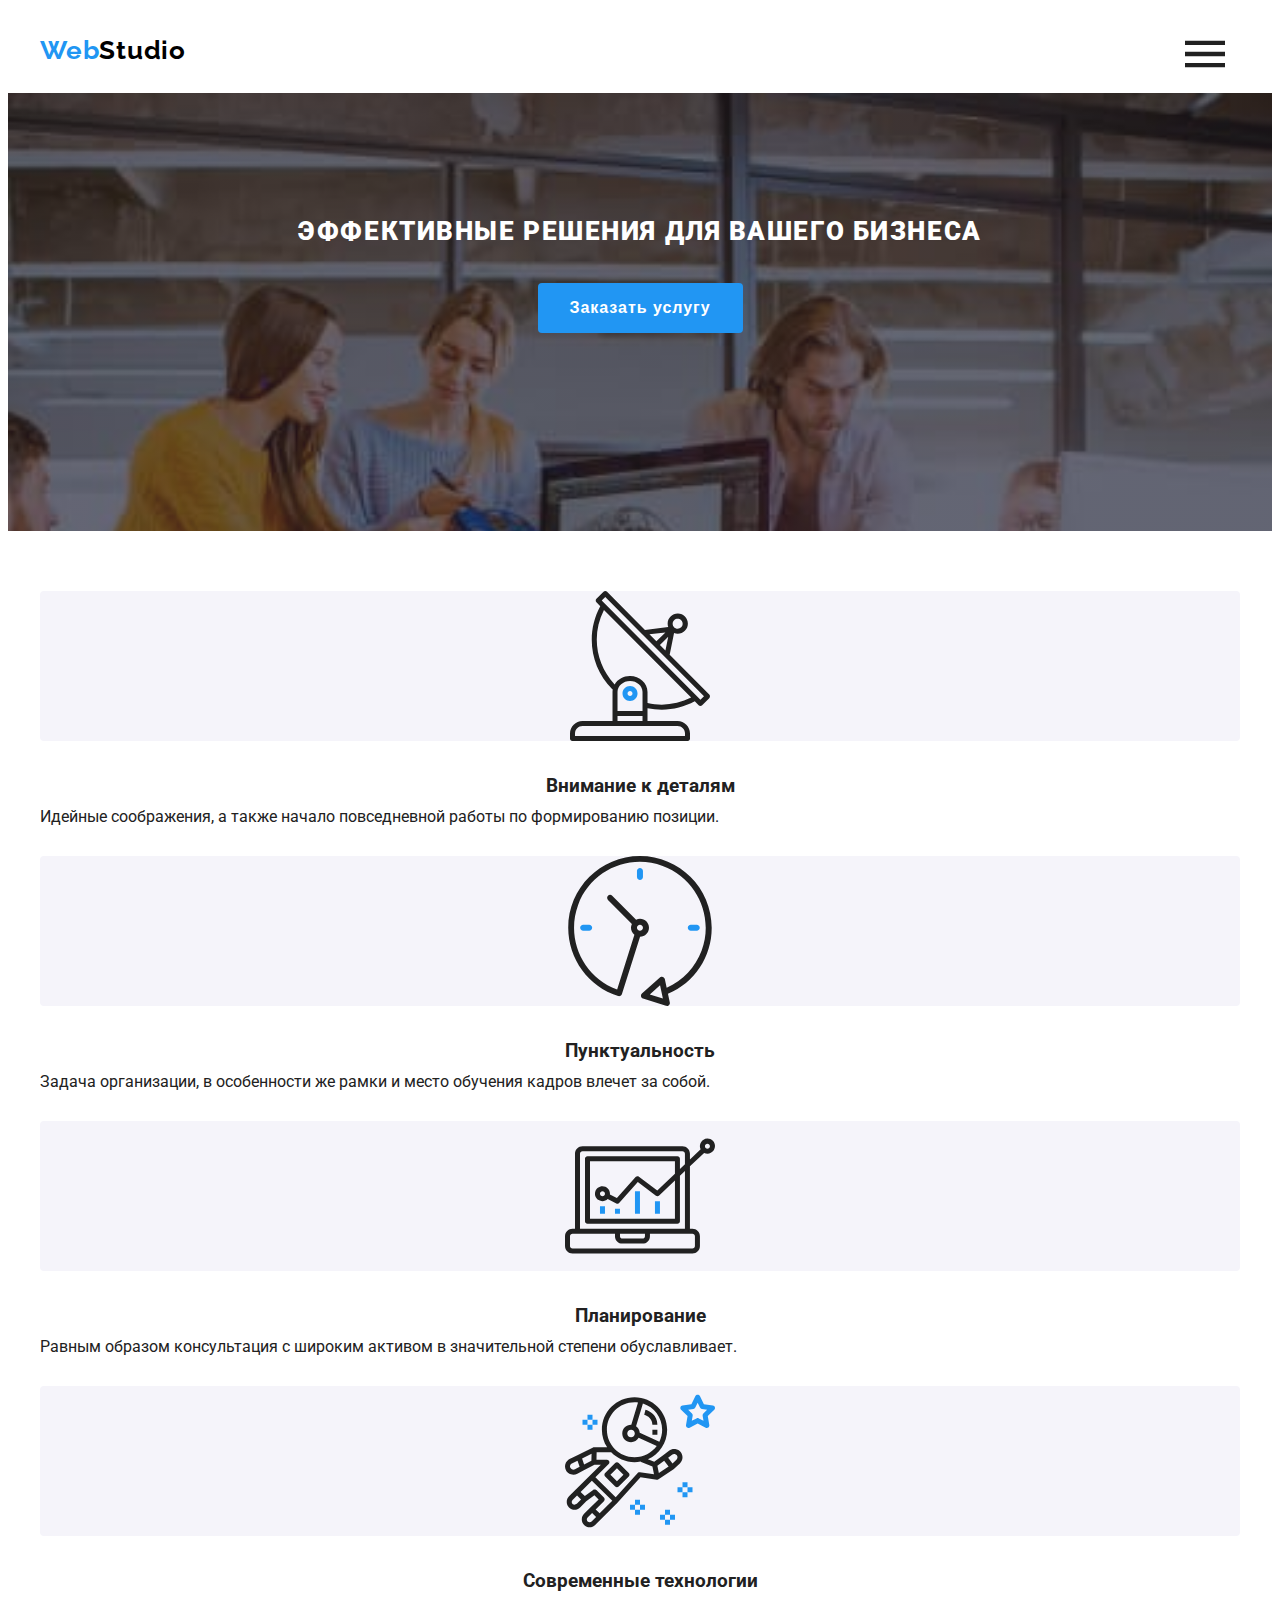
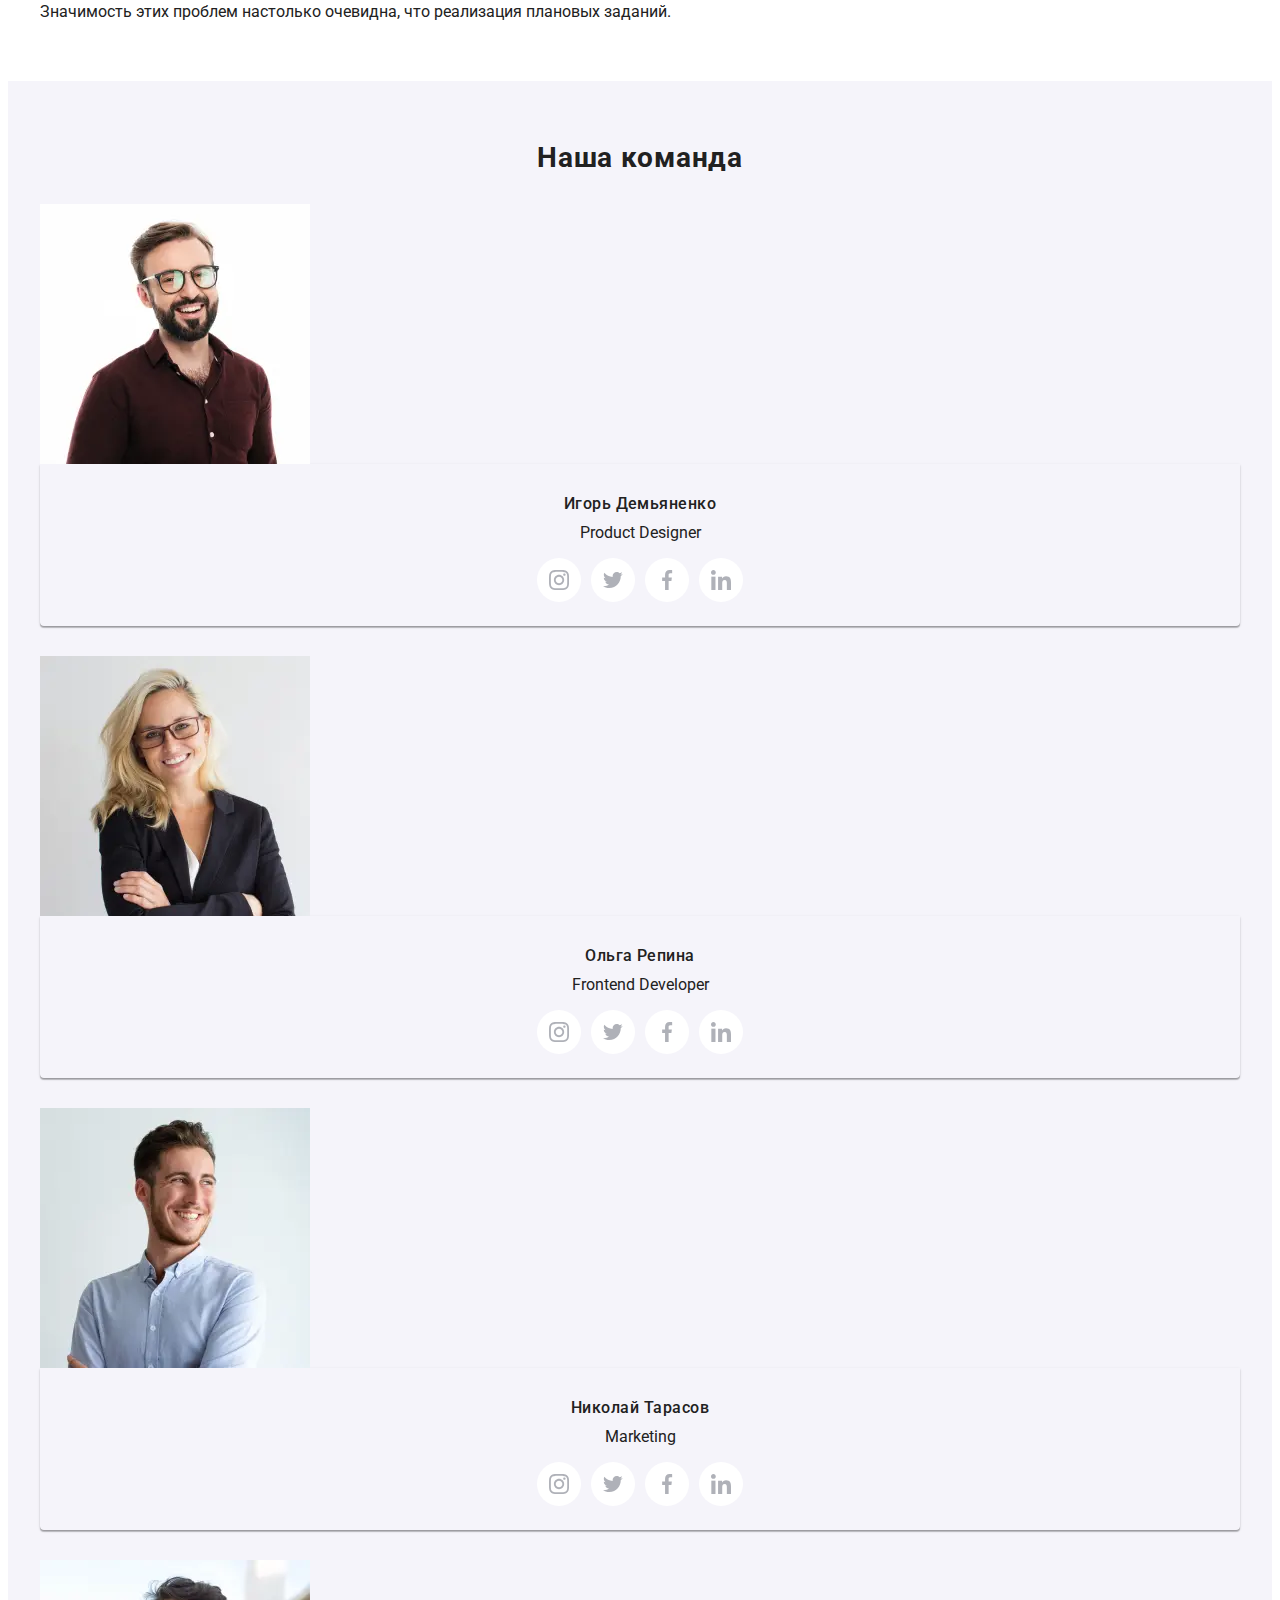
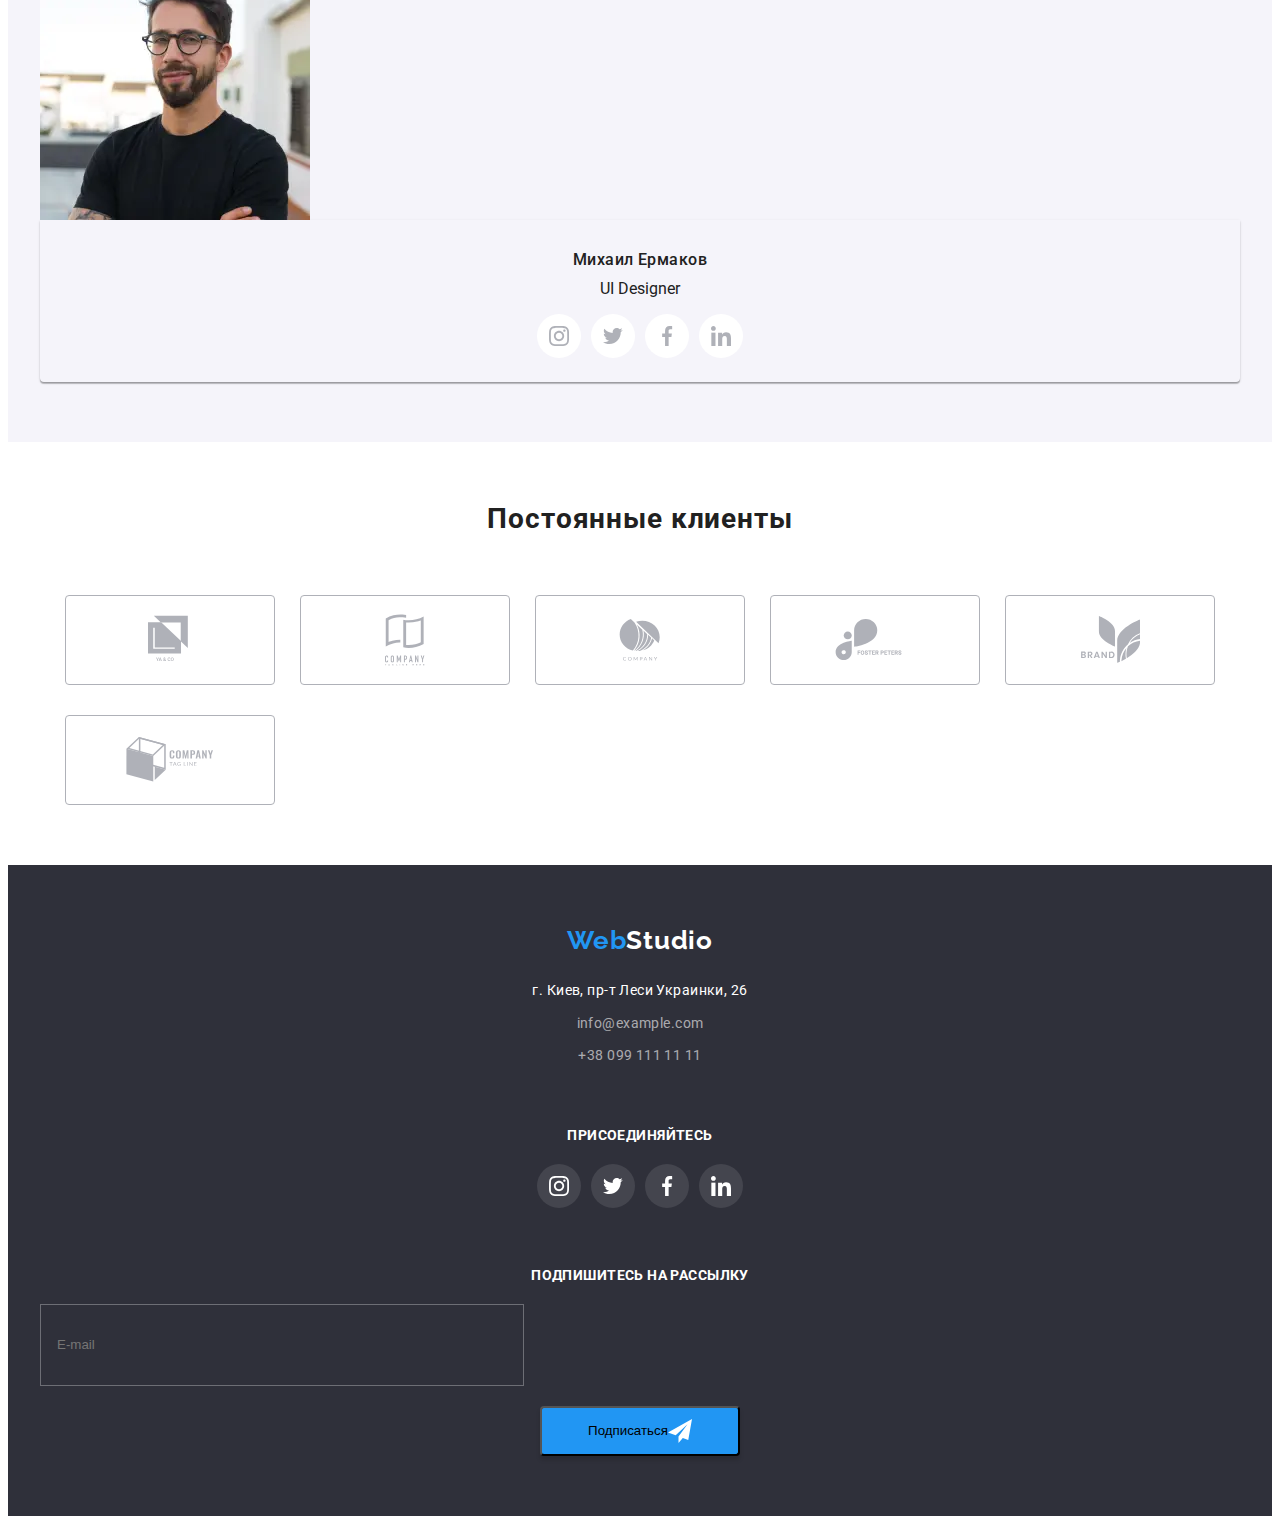
==== commit a062f869: "вніс правки" ====
--- a/index.html
+++ b/index.html
@@ -313,9 +313,9 @@
                                 srcset="./images/myteem/img-tablet-3.webp 1x, ./images/myteem/img-tablet-3@2x.webp 2x" type="image/webp">
                             <source media="(min-width: 768px)" 
                                 srcset="./images/myteem/img-tabletb-3.jpg 1x, ./images/myteem/img-tabletb-3@2x.jpg 2x" >
-                            <source media="(max-width: 480px)" 
+                            <source media="(min-width: 480px)" 
                                 srcset="./images/myteem/img-mob-3.webp 1x, ./images/myteem/img-mob-3@2x.webp 2x" type="image/webp">
-                            <source media="(max-width: 480px)" 
+                            <source media="(min-width: 480px)" 
                                 srcset="./images/myteem/img-mob-3.jpg 1x, ./images/myteem/img-mob-3@2x.jpg 2x">
                             <img class="my-team__parametr-img" src="./images/myteem/img-mob-3.jpg" alt="Photo">
                         </picture>
@@ -365,9 +365,9 @@
                                 srcset="./images/myteem/img-tablet-4.webp 1x, ./images/myteem/img-tablet-4@2x.webp 2x" type="image/webp">
                             <source media="(min-width: 768px)" 
                                 srcset="./images/myteem/img-tabletb-4.jpg 1x, ./images/myteem/img-tabletb-4@2x.jpg 2x" >
-                            <source media="(max-width: 480px)" 
+                            <source media="(min-width: 480px)" 
                                 srcset="./images/myteem/img-mob-4.webp 1x, ./images/myteem/img-mob-4@2x.webp 2x" type="image/webp">
-                            <source media="(max-width: 480px)" 
+                            <source media="(min-width: 480px)" 
                                 srcset="./images/myteem/img-mob-4.jpg 1x, ./images/myteem/img-mob-4@2x.jpg 2x">
                             <img class="my-team__parametr-img" src="./images/myteem/img-mob-4.jpg" alt="Photo">
                         </picture>
--- a/css/main.min.css
+++ b/css/main.min.css
@@ -1,2 +1,2 @@
-:root{--main-font: 'Roboto', sans-serif;--secondary-font: 'Raleway', sans-serif;--accent-color: #2196F3;--section-pt: 95px;--section-pb: 95px}.visually-hidden{position:absolute !important;clip:rect(1px 1px 1px 1px);clip:rect(1px, 1px, 1px, 1px);padding:0 !important;border:0 !important;height:1px !important;width:1px !important;overflow:hidden}body{font-family:var(--main-font);color:#212121}.link{text-decoration:none}.list{list-style:none}.address{font-style:normal;margin-top:20px;width:231px}h1,h2,h3,h4,h5,h6,p{margin:0}ul,ol{margin:0;padding:0}img{display:block;max-width:100%;height:auto}.container-header{width:480px;padding-right:15px;padding-left:15px;display:flex;justify-content:space-between}.container{width:480px;padding-right:15px;padding-left:15px;margin:0 auto}@media screen and (min-width: 480px){.container-header{width:480px;margin:0 auto}}@media screen and (min-width: 768px){.container-header{width:768px}}@media screen and (min-width: 1200px){.container-header{width:1200px}}@media screen and (min-width: 480px){.container{width:480px;margin:0 auto}}@media screen and (min-width: 768px){.container{width:768px}}@media screen and (min-width: 1200px){.container{width:1200px}}.header{padding-top:16px;padding-bottom:16px}.navigation__list{display:none}.contacts__link{display:none}.burger-btn,.mobile-menu__close-btn{background-color:transparent;border:none;padding:0}.burger-icon{width:40px;height:40px;padding-top:10px;padding-right:15px;fill:#212121}.mobile-menu{position:fixed;top:0;left:50%;width:100vw;max-width:480px;height:100vh;background:#ffffff;padding:48px 40px;transform:translateY(-100%) translateX(-50%);transition:transform 250ms cubic-bezier(0.4, 10, 0.2, 1)}.is-open{transform:translateY(0) translateX(-50%)}.mob-menu__social-list{display:flex;flex-wrap:wrap}.mobile-menu__close-btn{position:absolute;top:10px;right:15px}.mobile-menu__close-icon{height:40px;width:40px}.mobile-menu__link{font-weight:500;font-size:40px;line-height:1.18;letter-spacing:0.02em;color:#212121}.mobile-menu__phone-link{font-weight:500;font-size:34px;line-height:40px;letter-spacing:0.02em;color:#2196F3}.mobile-menu__mail-link{font-weight:500;font-size:24px;line-height:28px;letter-spacing:0.02em;color:#757575}.mob-menu__social-item:not(:last-child){border-right:1px solid rgba(33,33,33,0.2);padding-right:10px}.mob-menu__social-item{font-weight:500;font-size:18px;line-height:1.22;letter-spacing:0.02em;color:#2196F3;padding-left:10px}.mobile-menu__contact-phone{margin-top:32px;margin-bottom:32px}.mobile-menu__contact-mail{margin-bottom:64px}.title{font-weight:700;text-align:center;font-size:28px;line-height:1.18;letter-spacing:0.03em;margin-bottom:30px}.modal-btn{margin-left:auto;margin-right:auto;min-width:200px;padding:10px 32px;font-weight:700;font-size:16px;line-height:1.88;display:flex;align-items:center;text-align:center;letter-spacing:0.06em;color:#FFFFFF;border-radius:4px;background-color:var(--accent-color);border:none;transition:background-color 250ms cubic-bezier(0.4, 0, 0.2, 1)}.modal-btn:hover,.modal-btn:focus{background-color:#188CE8;cursor:pointer}.logo_text{font-family:var(--secondary-font);font-weight:700;font-size:26px;line-height:1.19;letter-spacing:0.03em;color:var(--accent-color)}.logo_dark_theme{color:#FFFFFF}.logo_white_theme{color:#000000}.footer__address .navigation{justify-content:center;padding-top:60px}.address{margin:0 auto;margin-top:20px;padding-bottom:60px}.navigation{display:flex;align-items:center}.address__list-mail-footer{font-weight:400;font-size:14px;line-height:1.71;text-align:center;letter-spacing:0.03em;color:rgba(255,255,255,0.6)}.address__list-tel-footer{font-weight:normal;font-size:14px;line-height:1.71;text-align:center;letter-spacing:0.03em;color:rgba(255,255,255,0.6)}.address__list-contact{font-weight:normal;font-size:14px;line-height:1.71;text-align:center;letter-spacing:0.03em;color:#FFFFFF}.address__list-item{text-align:center}.address__list-item:not(:last-child){margin-bottom:8px}.title-footer{font-weight:700;font-size:14px;line-height:1.14;text-align:center;letter-spacing:0.03em;text-transform:uppercase;color:#FFFFFF;margin-bottom:20px}.hero{width:480px;height:400px;background-image:linear-gradient(rgba(47,48,58,0.4), rgba(47,48,58,0.4)),url(../images/hero/header-mob-img.jpg);padding-top:118px;padding-bottom:198px;background-size:480px 400px;margin-bottom:60px}@media (min-device-pixel-ratio: 2), (-webkit-min-device-pixel-ratio: 2), (-o-min-device-pixel-ratio: 2 / 1), (min-resolution: 192dpi), (min-resolution: 2dppx){.hero{background-image:url(../images/hero/header-mob-img@2х.jpg)}}.hero__title{font-weight:900;font-size:26px;line-height:1.6;text-align:center;letter-spacing:0.06em;text-transform:uppercase;color:#FFFFFF;margin-bottom:30px}.about-us{display:block}.about-us__picture-item{width:100%;background:#F5F4FA;border-radius:4px;margin-bottom:30px}.about-us__advantages-list-count{text-align:center;margin-bottom:10px}.about-us__suptitle:not(:last-child){margin-bottom:30px}.our-work__regular-client-list{display:flex;flex-wrap:wrap;padding-bottom:60px}.our-work__regular-client-list-item{max-width:210px;height:90px;border:1px solid #AFB1B8;box-sizing:border-box;border-radius:4px}.our-work__regular-client-list-item{display:flex;align-items:center;justify-content:center;margin-left:25px;margin-top:30px;flex-basis:calc((100% - 60px) / 2)}.our-work__regular-client-link{display:flex;flex-wrap:wrap;align-items:center;justify-content:center}.our-work__regular-client-list-icon{fill:#AFB1B8}.container-img{padding-bottom:var(--section-pb);width:1200px;margin:0 auto;padding-left:15px;padding-right:15px}.my-team__suptitle{font-weight:500;font-size:16px;line-height:1.19;text-align:center;letter-spacing:0.03em;margin-bottom:10px}.portfolio__btn-navigation{background-color:#F5F4FA;padding:6px 22px;font-weight:500;font-size:16px;line-height:1.63;text-align:center;letter-spacing:0.03em;border:none;border-radius:4px;transition:background-color 250ms cubic-bezier(0.4, 0, 0.2, 1)}.portfolio__btn-navigation:focus,.portfolio__btn-navigation:hover{background-color:var(--accent-color);cursor:pointer;color:#FFFFFF}.portfolio__modal-btn-item:hover,.portfolio__modal-btn-item:focus{box-shadow:0px 3px 1px rgba(0,0,0,0.1),0px 1px 2px rgba(0,0,0,0.08),0px 2px 2px rgba(0,0,0,0.12)}.portfolio__modal-btn-item:not(:last-child){margin-right:8px}.work-list__title{font-weight:700;font-size:18px;line-height:2;letter-spacing:0.06em;margin-bottom:4px;color:#212121}.work-list__description{font-weight:400;font-size:16px;line-height:1.88;letter-spacing:0.03em;color:#757575}.work-list__link{margin-left:30px;margin-top:30px}.work-list__item:hover{box-shadow:0px 1px 1px rgba(0,0,0,0.12),0px 4px 4px rgba(0,0,0,0.06),1px 4px 6px rgba(0,0,0,0.16)}.footer-my-team__social-list-icon{fill:#FFFFFF;width:20px;height:20px}.footer-my-team__social-list-link{display:flex;align-items:center;justify-content:center;height:44px;width:44px;border-radius:50%;background-color:rgba(255,255,255,0.1);transition:background-color 250ms cubic-bezier(0.4, 0, 0.2, 1)}.footer-my-team__social-list-link:hover,.footer-my-team__social-list-link:focus{background-color:#2196F3}.email-form__title-mailing{font-weight:700;font-size:14px;line-height:1.14;text-align:center;letter-spacing:0.03em;text-transform:uppercase;color:#FFFFFF;margin-top:60px;margin-bottom:20px}.email-form__mailing-icon{width:100%;max-width:450px;height:50px;padding:15px 16px;border:1px solid rgba(255,255,255,0.3);align-items:center;background-color:#2F303A;color:#ffffff;resize:none;margin-bottom:20px}.email-form__btn{width:200px;height:50px;background-color:var(--accent-color);margin-left:12px;display:flex;align-items:center;justify-content:center;cursor:pointer;box-shadow:0px 4px 4px rgba(0,0,0,0.15);border-radius:4px;box-sizing:border-box;margin:0 auto}.email-form__mailing-section{padding-bottom:60px}.footer{width:480px;background:#2F303A}.address__list-contact{font-weight:400;font-size:14px;line-height:2;letter-spacing:0.03em;color:#FFFFFF}.address__list-contact:hover,.address__list-contact:focus{color:var(--accent-color)}.portfolio__navigation-modal-btn{display:flex;align-items:center;justify-content:center;padding-bottom:50px}.work-list{display:flex;flex-wrap:wrap;align-items:center;margin-top:-30px;margin-left:-30px}.work-list__item{flex-basis:calc(100% / 3 - 30px);margin-top:30px;margin-left:30px}.work-list__container-wrapper{padding-top:20px;padding-bottom:20px;background:#FFFFFF;border:1px solid #EEEEEE;box-sizing:border-box;border-top:none;padding-left:24px;padding-right:24px}.work-list__content-wrapper{position:relative;overflow:hidden}.backdrop{position:fixed;top:0;left:0;width:100vw;height:100vh;background-color:rgba(0,0,0,0.5);transition:all 250ms cubic-bezier(0.4, 0, 0.2, 1)}.modal{position:absolute;top:50%;left:50%;transform:translate(-50%, -50%);width:528px;height:580px;background-color:#ffffff;border-radius:4px;padding:40px}.modal__close-btn{position:absolute;top:8px;right:8px;width:30px;height:30px;background:#FFFFFF;border:1px solid rgba(0,0,0,0.1);border-radius:50%;cursor:pointer;display:flex;align-items:center;transition:fill 250ms cubic-bezier(0.4, 0, 0.2, 1)}.is-hidden{opacity:0;visibility:hidden;pointer-events:none}.modal__title-icon{font-weight:700;font-size:20px;line-height:1.15;text-align:center;letter-spacing:0.03em;color:#212121}.modal__title-icon{margin-bottom:12px}.modal__form{display:flex;flex-direction:column}.modal__form-input{width:100%;height:40px;border:1px solid rgba(33,33,33,0.2);border-radius:4px;padding-left:42px;transition:border 250ms cubic-bezier(0.4, 0, 0.2, 1)}.modal__form-input:focus{outline:none;border-color:var(--accent-color)}.modal__form-field:not(:first-child){margin-top:10px}.modal__title-text{font-weight:400;font-size:12px;line-height:1.16;letter-spacing:0.01em;color:#757575}.modal__form-icon{position:absolute;display:block;top:50%;left:12px;transform:translateY(-50%);transition:fill 250ms cubic-bezier(0.4, 0, 0.2, 1)}.modal__form-input:focus+.modal__form-icon{fill:var(--accent-color)}.modal__form-input-wrapper{display:block;position:relative;margin-top:4px}.modal__form-message{width:100%;height:120px;border:1px solid rgba(33,33,33,0.2);border-radius:4px;padding:12px 16px;resize:none;margin-top:4px;transition:border-color 250ms cubic-bezier(0.4, 0, 0.2, 1)}.modal__form-message::placeholder{color:gba(117, 117, 117, 0.5)}.modal__form-message:focus{outline:none;border-color:var(--accent-color)}.modal-checkbox-desc{font-weight:normal;font-size:14px;line-height:2;letter-spacing:0.03em;color:#757575;display:flex;align-items:center;margin-top:20px}.modal-checkbox-desc:before{content:"";display:block;height:16px;width:16px;border:1px solid #757575;border-radius:2px;cursor:pointer;margin-right:8px}.modal__form-term:checked+.modal-checkbox-desc::before{background-image:url("../images/icon check.svg");background-color:#2196F3;background-position:center}.modal__form-term:focus+.modal-checkbox-desc::before{outline:2px solid var(--accent-color)}.modal__form-btn{font-weight:700;font-size:16px;line-height:1.88;align-items:center;text-align:center;letter-spacing:0.06em;align-self:center;min-width:200px;height:50px;cursor:pointer;color:#FFFFFF;background:#2196F3;box-shadow:0px 4px 4px rgba(0,0,0,0.15);border-radius:4px;border:none;transition:background-color 250ms cubic-bezier(0.4, 0, 0.2, 1);margin-top:30px}.modal__form-btn:hover,.modal__form-btn:focus{background:#188CE8}.modal__form-btn:focus,.modal__form-btn:hover{fill:#2196F3}.overlay{position:absolute;top:0;left:0;height:100%;background-color:rgba(33,150,243,0.9);padding:64px 24px;color:#FFFFFF;transform:translateY(100%);transition:transform 250ms cubic-bezier(0.4, 0, 0.2, 1);font-style:normal;font-weight:400;font-size:18px;line-height:1.56;letter-spacing:0.03em}.work-list__link:hover .overlay,.work-list__link:focus .overlay{transform:translateY(0)}.my-team{width:480px;margin-top:60px;background:#F5F4FA}.my-team__social-list-footer{display:flex;align-items:center;justify-content:center}.my-team__social-link-item:not(:last-child){margin-right:10px}.my-team__social-list-icon{fill:#AFB1B8;width:20px;height:20px;transition:fill 250ms cubic-bezier(0.4, 0, 0.2, 1)}.my-team__social-list{display:flex;align-items:center;justify-content:center}.my-team__social-list-link{display:flex;justify-content:center;align-items:center;width:44px;height:44px;border-radius:50%;background-color:#fff;transition:background-color 250ms cubic-bezier(0.4, 0, 0.2, 1)}.my-team__social-list-link:hover,.my-team__social-list-link:focus{background-color:var(--accent-color)}.my-team__social-list-link:hover .my-team__social-list-icon,.my-team__social-list-link:focus .my-team__social-list-icon{fill:#FFFFFF}.my-team__list{display:block;margin:0 auto;padding-bottom:60px}.my-team__job-post{text-align:center;margin-bottom:16px}.my-team__name-job-wrapper{padding-top:30px;padding-bottom:24px;box-shadow:0px 1px 3px rgba(0,0,0,0.12),0px 1px 1px rgba(0,0,0,0.14),0px 2px 1px rgba(0,0,0,0.2);border-radius:0px 0px 4px 4px}.title{padding-top:60px}.my-team__link-item:not(:last-child){margin-bottom:30px}
+:root{--main-font: 'Roboto', sans-serif;--secondary-font: 'Raleway', sans-serif;--accent-color: #2196F3;--section-pt: 95px;--section-pb: 95px}.visually-hidden{position:absolute !important;clip:rect(1px 1px 1px 1px);clip:rect(1px, 1px, 1px, 1px);padding:0 !important;border:0 !important;height:1px !important;width:1px !important;overflow:hidden}body{font-family:var(--main-font);color:#212121}.link{text-decoration:none}.list{list-style:none}.address{font-style:normal;margin-top:20px;width:231px}h1,h2,h3,h4,h5,h6,p{margin:0}ul,ol{margin:0;padding:0}img{display:block;max-width:100%;height:auto}.container-header{padding-right:15px;padding-left:15px;display:flex;justify-content:space-between}.container{padding-right:15px;padding-left:15px}@media screen and (min-width: 480px){.container-header{width:480px;margin:0 auto}}@media screen and (min-width: 768px){.container-header{width:768px}}@media screen and (min-width: 1200px){.container-header{width:1200px}}@media screen and (min-width: 480px){.container{width:480px;margin:0 auto}}@media screen and (min-width: 768px){.container{width:768px}}@media screen and (min-width: 1200px){.container{width:1200px}}.header{padding-top:16px;padding-bottom:16px}.navigation__list{display:none}.contacts__link{display:none}.burger-btn,.mobile-menu__close-btn{background-color:transparent;border:none;padding:0}.burger-icon{width:40px;height:40px;padding-top:10px;padding-right:15px;fill:#212121}.mobile-menu{position:fixed;top:0;left:50%;width:100vw;max-width:480px;height:100vh;background:#ffffff;padding:48px 40px;transform:translateY(-100%) translateX(-50%);transition:transform 250ms cubic-bezier(0.4, 10, 0.2, 1)}.is-open{transform:translateY(0) translateX(-50%)}.mob-menu__social-list{display:flex;flex-wrap:wrap}.mobile-menu__close-btn{position:absolute;top:10px;right:15px}.mobile-menu__close-icon{height:40px;width:40px}.mobile-menu__link{font-weight:500;font-size:40px;line-height:1.18;letter-spacing:0.02em;color:#212121}.mobile-menu__phone-link{font-weight:500;font-size:34px;line-height:40px;letter-spacing:0.02em;color:#2196F3}.mobile-menu__mail-link{font-weight:500;font-size:24px;line-height:28px;letter-spacing:0.02em;color:#757575}.mob-menu__social-item:not(:last-child){border-right:1px solid rgba(33,33,33,0.2);padding-right:10px}.mob-menu__social-item{font-weight:500;font-size:18px;line-height:1.22;letter-spacing:0.02em;color:#2196F3;padding-left:10px}.mobile-menu__contact-phone{margin-top:32px;margin-bottom:32px}.mobile-menu__contact-mail{margin-bottom:64px}.title{font-weight:700;text-align:center;font-size:28px;line-height:1.18;letter-spacing:0.03em;margin-bottom:30px}.modal-btn{margin-left:auto;margin-right:auto;min-width:200px;padding:10px 32px;font-weight:700;font-size:16px;line-height:1.88;display:flex;align-items:center;text-align:center;letter-spacing:0.06em;color:#FFFFFF;border-radius:4px;background-color:var(--accent-color);border:none;transition:background-color 250ms cubic-bezier(0.4, 0, 0.2, 1)}.modal-btn:hover,.modal-btn:focus{background-color:#188CE8;cursor:pointer}.logo_text{font-family:var(--secondary-font);font-weight:700;font-size:26px;line-height:1.19;letter-spacing:0.03em;color:var(--accent-color)}.logo_dark_theme{color:#FFFFFF}.logo_white_theme{color:#000000}.footer__address .navigation{justify-content:center;padding-top:60px}.address{margin:0 auto;margin-top:20px;padding-bottom:60px}.navigation{display:flex;align-items:center}.address__list-mail-footer{font-weight:400;font-size:14px;line-height:1.71;text-align:center;letter-spacing:0.03em;color:rgba(255,255,255,0.6)}.address__list-tel-footer{font-weight:normal;font-size:14px;line-height:1.71;text-align:center;letter-spacing:0.03em;color:rgba(255,255,255,0.6)}.address__list-contact{font-weight:normal;font-size:14px;line-height:1.71;text-align:center;letter-spacing:0.03em;color:#FFFFFF}.address__list-item{text-align:center}.address__list-item:not(:last-child){margin-bottom:8px}.title-footer{font-weight:700;font-size:14px;line-height:1.14;text-align:center;letter-spacing:0.03em;text-transform:uppercase;color:#FFFFFF;margin-bottom:20px}.hero{background-image:linear-gradient(rgba(47,48,58,0.4), rgba(47,48,58,0.4)),url(../images/hero/header-mob-img.jpg);padding-top:118px;padding-bottom:198px;background-size:cover;margin-bottom:60px}@media (min-device-pixel-ratio: 2), (-webkit-min-device-pixel-ratio: 2), (-o-min-device-pixel-ratio: 2 / 1), (min-resolution: 192dpi), (min-resolution: 2dppx){.hero{background-image:url(../images/hero/header-mob-img@2х.jpg)}}.hero__title{font-weight:900;font-size:26px;line-height:1.6;text-align:center;letter-spacing:0.06em;text-transform:uppercase;color:#FFFFFF;margin-bottom:30px}.about-us{display:block}.about-us__picture-item{width:100%;background:#F5F4FA;border-radius:4px;margin-bottom:30px}.about-us__advantages-list-count{text-align:center;margin-bottom:10px}.about-us__suptitle:not(:last-child){margin-bottom:30px}.our-work__regular-client-list{display:flex;flex-wrap:wrap;padding-bottom:60px}.our-work__regular-client-list-item{max-width:210px;height:90px;border:1px solid #AFB1B8;box-sizing:border-box;border-radius:4px}.our-work__regular-client-list-item{display:flex;align-items:center;justify-content:center;margin-left:25px;margin-top:30px;flex-basis:calc((100% - 60px) / 2)}.our-work__regular-client-link{display:flex;flex-wrap:wrap;align-items:center;justify-content:center}.our-work__regular-client-list-icon{fill:#AFB1B8}.container-img{padding-bottom:var(--section-pb);width:1200px;margin:0 auto;padding-left:15px;padding-right:15px}.my-team__suptitle{font-weight:500;font-size:16px;line-height:1.19;text-align:center;letter-spacing:0.03em;margin-bottom:10px}.portfolio__btn-navigation{background-color:#F5F4FA;padding:6px 22px;font-weight:500;font-size:16px;line-height:1.63;text-align:center;letter-spacing:0.03em;border:none;border-radius:4px;transition:background-color 250ms cubic-bezier(0.4, 0, 0.2, 1)}.portfolio__btn-navigation:focus,.portfolio__btn-navigation:hover{background-color:var(--accent-color);cursor:pointer;color:#FFFFFF}.portfolio__modal-btn-item:hover,.portfolio__modal-btn-item:focus{box-shadow:0px 3px 1px rgba(0,0,0,0.1),0px 1px 2px rgba(0,0,0,0.08),0px 2px 2px rgba(0,0,0,0.12)}.portfolio__modal-btn-item:not(:last-child){margin-right:8px}.work-list__title{font-weight:700;font-size:18px;line-height:2;letter-spacing:0.06em;margin-bottom:4px;color:#212121}.work-list__description{font-weight:400;font-size:16px;line-height:1.88;letter-spacing:0.03em;color:#757575}.work-list__link{margin-left:30px;margin-top:30px}.work-list__item:hover{box-shadow:0px 1px 1px rgba(0,0,0,0.12),0px 4px 4px rgba(0,0,0,0.06),1px 4px 6px rgba(0,0,0,0.16)}.footer-my-team__social-list-icon{fill:#FFFFFF;width:20px;height:20px}.footer-my-team__social-list-link{display:flex;align-items:center;justify-content:center;height:44px;width:44px;border-radius:50%;background-color:rgba(255,255,255,0.1);transition:background-color 250ms cubic-bezier(0.4, 0, 0.2, 1)}.footer-my-team__social-list-link:hover,.footer-my-team__social-list-link:focus{background-color:#2196F3}.email-form__title-mailing{font-weight:700;font-size:14px;line-height:1.14;text-align:center;letter-spacing:0.03em;text-transform:uppercase;color:#FFFFFF;margin-top:60px;margin-bottom:20px}.email-form__mailing-icon{width:100%;max-width:450px;height:50px;padding:15px 16px;border:1px solid rgba(255,255,255,0.3);align-items:center;background-color:#2F303A;color:#ffffff;resize:none;margin-bottom:20px}.email-form__btn{width:200px;height:50px;background-color:var(--accent-color);margin-left:12px;display:flex;align-items:center;justify-content:center;cursor:pointer;box-shadow:0px 4px 4px rgba(0,0,0,0.15);border-radius:4px;box-sizing:border-box;margin:0 auto}.email-form__mailing-section{padding-bottom:60px}.footer{background:#2F303A}.address__list-contact{font-weight:400;font-size:14px;line-height:2;letter-spacing:0.03em;color:#FFFFFF}.address__list-contact:hover,.address__list-contact:focus{color:var(--accent-color)}.portfolio__navigation-modal-btn{display:flex;align-items:center;justify-content:center;padding-bottom:50px}.work-list{display:flex;flex-wrap:wrap;align-items:center;margin-top:-30px;margin-left:-30px}.work-list__item{flex-basis:calc(100% / 3 - 30px);margin-top:30px;margin-left:30px}.work-list__container-wrapper{padding-top:20px;padding-bottom:20px;background:#FFFFFF;border:1px solid #EEEEEE;box-sizing:border-box;border-top:none;padding-left:24px;padding-right:24px}.work-list__content-wrapper{position:relative;overflow:hidden}.backdrop{position:fixed;top:0;left:0;width:100vw;height:100vh;background-color:rgba(0,0,0,0.5);transition:all 250ms cubic-bezier(0.4, 0, 0.2, 1)}.modal{position:absolute;top:50%;left:50%;transform:translate(-50%, -50%);width:528px;height:580px;background-color:#ffffff;border-radius:4px;padding:40px}.modal__close-btn{position:absolute;top:8px;right:8px;width:30px;height:30px;background:#FFFFFF;border:1px solid rgba(0,0,0,0.1);border-radius:50%;cursor:pointer;display:flex;align-items:center;transition:fill 250ms cubic-bezier(0.4, 0, 0.2, 1)}.is-hidden{opacity:0;visibility:hidden;pointer-events:none}.modal__title-icon{font-weight:700;font-size:20px;line-height:1.15;text-align:center;letter-spacing:0.03em;color:#212121}.modal__title-icon{margin-bottom:12px}.modal__form{display:flex;flex-direction:column}.modal__form-input{width:100%;height:40px;border:1px solid rgba(33,33,33,0.2);border-radius:4px;padding-left:42px;transition:border 250ms cubic-bezier(0.4, 0, 0.2, 1)}.modal__form-input:focus{outline:none;border-color:var(--accent-color)}.modal__form-field:not(:first-child){margin-top:10px}.modal__title-text{font-weight:400;font-size:12px;line-height:1.16;letter-spacing:0.01em;color:#757575}.modal__form-icon{position:absolute;display:block;top:50%;left:12px;transform:translateY(-50%);transition:fill 250ms cubic-bezier(0.4, 0, 0.2, 1)}.modal__form-input:focus+.modal__form-icon{fill:var(--accent-color)}.modal__form-input-wrapper{display:block;position:relative;margin-top:4px}.modal__form-message{width:100%;height:120px;border:1px solid rgba(33,33,33,0.2);border-radius:4px;padding:12px 16px;resize:none;margin-top:4px;transition:border-color 250ms cubic-bezier(0.4, 0, 0.2, 1)}.modal__form-message::placeholder{color:gba(117, 117, 117, 0.5)}.modal__form-message:focus{outline:none;border-color:var(--accent-color)}.modal-checkbox-desc{font-weight:normal;font-size:14px;line-height:2;letter-spacing:0.03em;color:#757575;display:flex;align-items:center;margin-top:20px}.modal-checkbox-desc:before{content:"";display:block;height:16px;width:16px;border:1px solid #757575;border-radius:2px;cursor:pointer;margin-right:8px}.modal__form-term:checked+.modal-checkbox-desc::before{background-image:url("../images/icon check.svg");background-color:#2196F3;background-position:center}.modal__form-term:focus+.modal-checkbox-desc::before{outline:2px solid var(--accent-color)}.modal__form-btn{font-weight:700;font-size:16px;line-height:1.88;align-items:center;text-align:center;letter-spacing:0.06em;align-self:center;min-width:200px;height:50px;cursor:pointer;color:#FFFFFF;background:#2196F3;box-shadow:0px 4px 4px rgba(0,0,0,0.15);border-radius:4px;border:none;transition:background-color 250ms cubic-bezier(0.4, 0, 0.2, 1);margin-top:30px}.modal__form-btn:hover,.modal__form-btn:focus{background:#188CE8}.modal__form-btn:focus,.modal__form-btn:hover{fill:#2196F3}.overlay{position:absolute;top:0;left:0;height:100%;background-color:rgba(33,150,243,0.9);padding:64px 24px;color:#FFFFFF;transform:translateY(100%);transition:transform 250ms cubic-bezier(0.4, 0, 0.2, 1);font-style:normal;font-weight:400;font-size:18px;line-height:1.56;letter-spacing:0.03em}.work-list__link:hover .overlay,.work-list__link:focus .overlay{transform:translateY(0)}.my-team{margin-top:60px;background:#F5F4FA}.my-team__social-list-footer{display:flex;align-items:center;justify-content:center}.my-team__social-link-item:not(:last-child){margin-right:10px}.my-team__social-list-icon{fill:#AFB1B8;width:20px;height:20px;transition:fill 250ms cubic-bezier(0.4, 0, 0.2, 1)}.my-team__social-list{display:flex;align-items:center;justify-content:center}.my-team__social-list-link{display:flex;justify-content:center;align-items:center;width:44px;height:44px;border-radius:50%;background-color:#fff;transition:background-color 250ms cubic-bezier(0.4, 0, 0.2, 1)}.my-team__social-list-link:hover,.my-team__social-list-link:focus{background-color:var(--accent-color)}.my-team__social-list-link:hover .my-team__social-list-icon,.my-team__social-list-link:focus .my-team__social-list-icon{fill:#FFFFFF}.my-team__list{display:block;margin:0 auto;padding-bottom:60px}.my-team__job-post{text-align:center;margin-bottom:16px}.my-team__name-job-wrapper{padding-top:30px;padding-bottom:24px;box-shadow:0px 1px 3px rgba(0,0,0,0.12),0px 1px 1px rgba(0,0,0,0.14),0px 2px 1px rgba(0,0,0,0.2);border-radius:0px 0px 4px 4px}.title{padding-top:60px}.my-team__link-item:not(:last-child){margin-bottom:30px}
 /*# sourceMappingURL=main.min.css.map */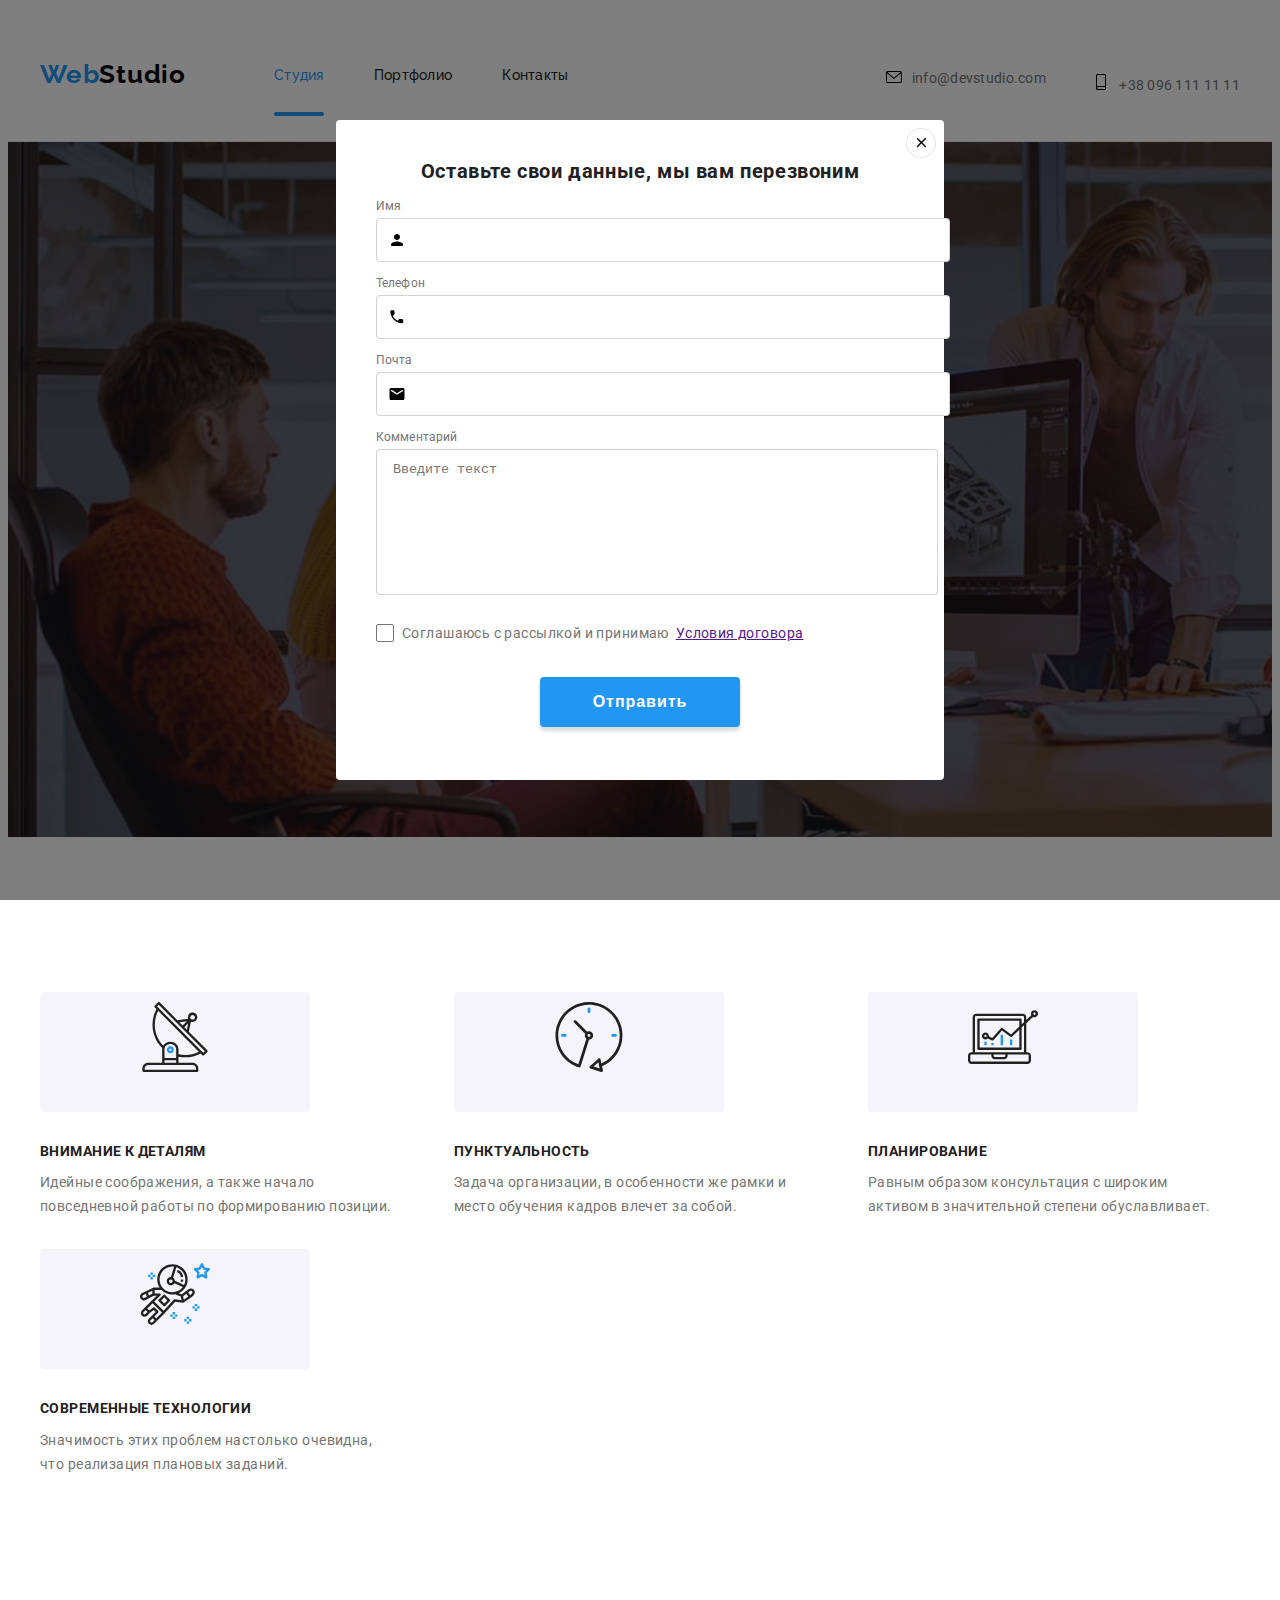
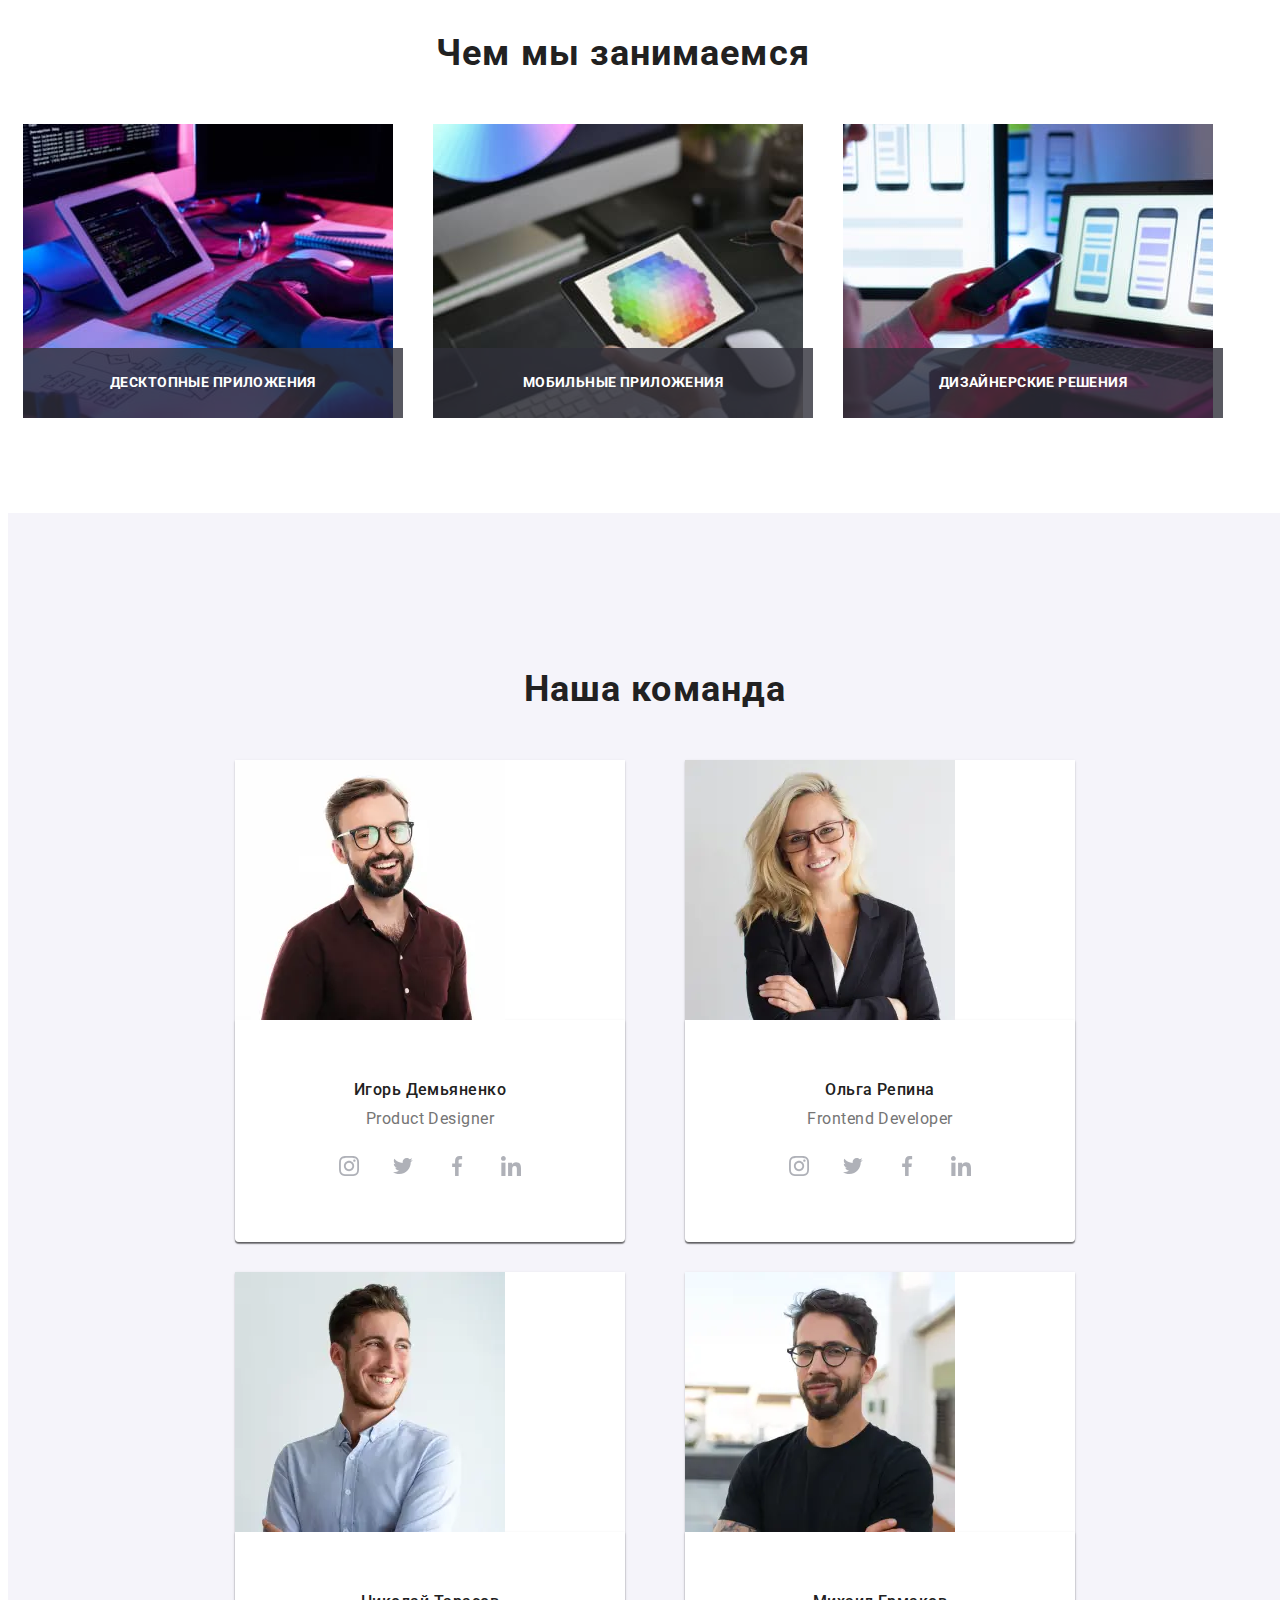
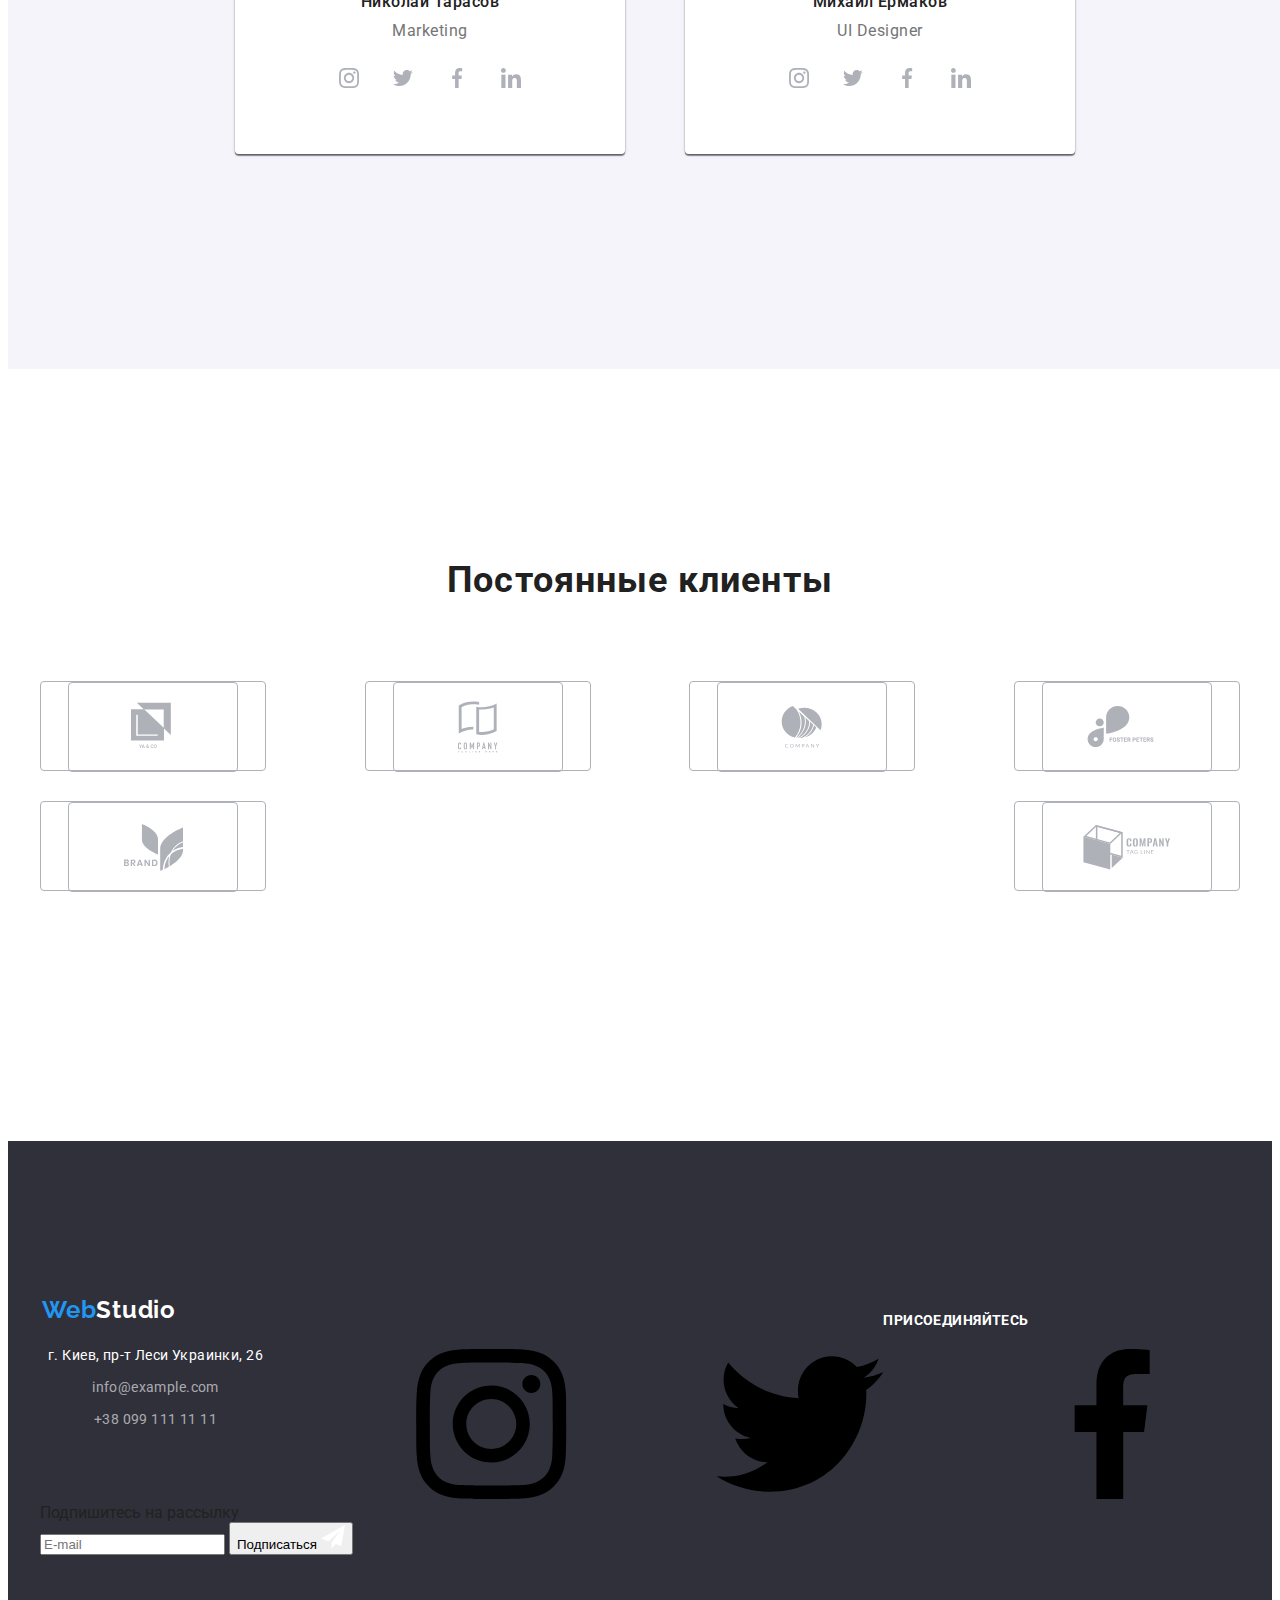
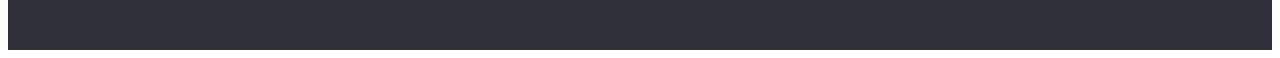
==== commit 7423cae3: "мобільна версія" ====
--- a/index.html
+++ b/index.html
@@ -19,10 +19,8 @@
     <header class="header">
         <div class="container-header">
             <nav class="navigation">
-                <a class="logo link" href="">
-                    <h2 class="logo_text " lang="en">Web<span class="logo_white_theme">Studio</span></h2>
-                </a>
-                <!-- <ul class="navigation__list list">
+                <a class="logo_text link" href="">Web<span class="logo_white_theme">Studio</span></a>
+                <ul class="navigation__list list">
                     <li class="navigation__list-item">
                         <a class="navigation__list-link link current" href="./index.html">Студия</a>
                     </li>
@@ -32,15 +30,16 @@
                     <li class="navigation__list-item ">
                         <a class="navigation__list-link link " href="">Контакты</a>
                     </li>
-                </ul> -->
+                </ul>
             </nav>
+
             <button type="button" class="burger-btn" data-menu-button>
                 <svg class="burger-icon">
                     <use href="./images/icons.svg#burger"></use>
                 </svg>
             </button>
             
-            <!-- <ul class="contacts__link list">
+            <ul class="contacts__link list">
                 <li class="contacts__link-list-item" >
                     <a class="address__list-mail link" href="mailto:info@devstudio.com" lang="en">
                         <svg class="contacts__link-envelope">
@@ -55,7 +54,7 @@
                         </svg>
                         +38 096 111 11 11</a>
                 </li>
-            </ul> -->
+            </ul>
         </div>
 
         <div class="mobile-menu" data-menu>
@@ -166,7 +165,7 @@
         </section>
 
         
-        <!-- <section class="about-us-img">
+        <section class="about-us-img">
             <div class="container-img">
                 <h2 class="title">Чем мы занимаемся</h2>
                 
@@ -192,7 +191,7 @@
                     </li>
                 </ul>
             </div>
-        </section> -->
+        </section>
 
         <section class="my-team">
             <div class="container">
@@ -261,9 +260,9 @@
                                 srcset="./images/myteem/img-tablet-2.webp 1x, ./images/myteem/img-tablet-2@2x.webp 2x" type="image/webp">
                             <source media="(min-width: 768px)" 
                                 srcset="./images/myteem/img-tabletb-2.jpg 1x, ./images/myteem/img-tabletb-2@2x.jpg 2x">
-                            <source media="(max-width: 480px)" 
+                            <source media="(min-width: 480px)" 
                                     srcset="./images/myteem/img-mob-2.webp 1x, ./images/myteem/img-mob-2@2x.webp 2x" type="image/webp">
-                            <source media="(max-width: 480px)" 
+                            <source media="(min-width: 480px)" 
                                 srcset="./images/myteem/img-mob-2.jpg 1x, ./images/myteem/img-mob-2@2x.jpg 2x">
                             <img class="my-team__parametr-img" src="./images/myteem/img-mob-2.jpg" alt="Photo">
                         </picture>
@@ -410,7 +409,6 @@
                 </ul>
             </div>
         </section>  
-    </main>
 
 
     <section class="our-work"> 
@@ -478,83 +476,84 @@
 
         <footer class="footer"> 
             <div class="container">
-                <div class="footer__address">
-                    <nav class="navigation">
-                        <a class="logo link" href="">
-                            <h2 class="logo_text" lang="en">Web<span class="logo_dark_theme">Studio</span></h2>
-                        </a>
-                    </nav>
+                <div class="footer__address-position">
+                    <div class="footer__address">
+                        <nav class="navigation">
+                            <a class="logo link" href="">Web<span class="logo_dark_theme">Studio</span></a>
+                        </nav>
+                        
+                        <address class="address">
+                            <ul class="address__list list">
+                                <li class="address__list-item" >
+                                    <a class="address__list-contact link" href="https://goo.gl/maps/BmeUKQfHhDsBWqQn6" target="_blank" rel="noopener noreferrer">г. Киев,
+                                    пр-т Леси Украинки, 26</a>
+                                </li>
+                                <li class="address__list-item" >
+                                    <a class="address__list-mail-footer link" href="mailto:info@example.com" lang="en">info@example.com</a>
+                                </li>
+                                <li class="address__list-item" >
+                                    <a class="address__list-tel-footer link" href="tel:+380991111111">+38 099 111 11 11</a>
+                                </li>
+                            </ul>
+                        </address>
+                    </div>
                     
-                    <address class="address">
-                        <ul class="address__list list">
-                            <li class="address__list-item" >
-                                <a class="address__list-contact link" href="https://goo.gl/maps/BmeUKQfHhDsBWqQn6" target="_blank" rel="noopener noreferrer">г. Киев,
-                                пр-т Леси Украинки, 26</a>
-                               </li>
-                            <li class="address__list-item" >
-                                <a class="address__list-mail-footer link" href="mailto:info@example.com" lang="en">info@example.com</a>
+                    <div class="footer__social-list">
+                        <h2 class="title-footer">присоединяйтесь</h2>
+                        
+                        <ul class="my-team__social-list-footer list">
+                            <li class="my-team__social-link-item">
+                                <a href="" class="footer-my-team__social-list-link link">
+                                    <svg class="footer-my-team__social-list-icon">
+                                        <use href="./images/icons.svg#icon-instagram"></use>
+                                    </svg>
+                                </a>
                             </li>
-                            <li class="address__list-item" >
-                                <a class="address__list-tel-footer link" href="tel:+380991111111">+38 099 111 11 11</a>
+                            <li class="my-team__social-link-item">
+                                <a href="" class="footer-my-team__social-list-link link">
+                                    <svg class="footer-my-team__social-list-icon">
+                                        <use href="./images/icons.svg#icon-Group"></use>
+                                    </svg>
+                                </a>
+                            </li>
+                            <li class="my-team__social-link-item">
+                                <a href="" class="footer-my-team__social-list-link link">
+                                    <svg class="footer-my-team__social-list-icon">
+                                        <use href="./images/icons.svg#icon-facebook"></use>
+                                    </svg>
+                                </a>
+                            </li>
+                            <li class="my-team__social-link-item">
+                                <a href="" class="footer-my-team__social-list-link link">
+                                    <svg class="footer-my-team__social-list-icon">
+                                        <use href="./images/icons.svg#icon-linkedin"></use>
+                                    </svg>
+                                </a>
                             </li>
                         </ul>
-                    </address>
+                    </div>
+                </div> 
+
+                    <div class="email-form ">
+                        <p class="email-form__title-mailing">Подпишитесь на рассылку</p>
+                        <form action="#" class="email-form__mailing-section" name="mail">
+                            <label class="email-form__mailing-label">
+                                <input type="email" class="email-form__mailing-icon" placeholder="E-mail">
+                            </label>
+                            <button type="submit" class="email-form__btn"> Подписаться
+                                <svg class="email-form__icon-telegram"
+                                height="24px" 
+                                width="24px">
+                                    <use href="./images/icons.svg#icon-icon-send" ></use>
+                                </svg>
+                            </button>
+                        </form>
+                    </div>  
                 </div>
-                
-                <div class="footer__social-list">
-                    <h2 class="title-footer">присоединяйтесь</h2>
-                    
-                    <ul class="my-team__social-list-footer list">
-                        <li class="my-team__social-link-item">
-                            <a href="" class="footer-my-team__social-list-link link">
-                                <svg class="footer-my-team__social-list-icon">
-                                    <use href="./images/icons.svg#icon-instagram"></use>
-                                </svg>
-                            </a>
-                        </li>
-                        <li class="my-team__social-link-item">
-                            <a href="" class="footer-my-team__social-list-link link">
-                                <svg class="footer-my-team__social-list-icon">
-                                    <use href="./images/icons.svg#icon-Group"></use>
-                                </svg>
-                            </a>
-                        </li>
-                        <li class="my-team__social-link-item">
-                            <a href="" class="footer-my-team__social-list-link link">
-                                <svg class="footer-my-team__social-list-icon">
-                                    <use href="./images/icons.svg#icon-facebook"></use>
-                                </svg>
-                            </a>
-                        </li>
-                        <li class="my-team__social-link-item">
-                            <a href="" class="footer-my-team__social-list-link link">
-                                <svg class="footer-my-team__social-list-icon">
-                                    <use href="./images/icons.svg#icon-linkedin"></use>
-                                </svg>
-                            </a>
-                        </li>
-                    </ul>
-                </div>
-
-                <div class="email-form ">
-                <p class="email-form__title-mailing">Подпишитесь на рассылку</p>
-                    <form action="#" class="email-form__mailing-section" name="mail">
-                        <label class="email-form__mailing-label">
-                            <input type="email" class="email-form__mailing-icon" placeholder="E-mail">
-                        </label>
-                        <button type="submit" class="email-form__btn"> Подписаться
-                            <svg class="email-form__icon-telegram"
-                            height="24px" 
-                            width="24px">
-                                <use href="./images/icons.svg#icon-icon-send" ></use>
-                            </svg>
-                        </button>
-                    </form>
-                </div>
-            </div>
-        </footer>   
+            </footer>   
+        </main>
         
-        <div class="backdrop is-hidden" data-modal>
+        <div class="backdrop" data-modal>
             <div class="modal">
                 <button type="submit" class="modal__close-btn" data-modal-close>
                     <svg class="modal__close-btn-list-icon" 
@@ -568,7 +567,6 @@
 
                 <form action="#" class="modal__form">
                     <label class="modal__form-field">
-
                         <b class="modal__title-text">Имя</b>
                         <span class="modal__form-input-wrapper">
                             <input type="text" name="user-name" class="modal__form-input" required minlength="2">
@@ -578,9 +576,8 @@
                                 <use href="./images/icons.svg#icon-person-black-18dp-1"></use>
                             </svg>
                         </span>
-                        
-
                     </label>
+
                     <label class="modal__form-field">
 
                         <b class="modal__title-text">Телефон</b>
@@ -616,7 +613,7 @@
                     
                     <input type="checkbox" id="user-term" name="user-term" class="modal__form-term visually-hidden">
                     <label for="user-term" class="modal-checkbox-desc">Соглашаюсь с рассылкой и принимаю &nbsp; <a href="">Условия договора</a> </label>
-                    <button type="submit" class="modal__form-btn" >Отправить</button>
+                    <button type="submit" class="modal__form-btn">Отправить</button>
                 </form>
             </div>
         </div>
@@ -624,10 +621,4 @@
         <script src="./js/mobile-menu.js"></script>
         <script src="./js/modal.js"></script>
     </body>
-</html>
-    
-    
-    
-    
-    
-    +</html>--- a/css/main.min.css
+++ b/css/main.min.css
@@ -1,2 +1,2 @@
-:root{--main-font: 'Roboto', sans-serif;--secondary-font: 'Raleway', sans-serif;--accent-color: #2196F3;--section-pt: 95px;--section-pb: 95px}.visually-hidden{position:absolute !important;clip:rect(1px 1px 1px 1px);clip:rect(1px, 1px, 1px, 1px);padding:0 !important;border:0 !important;height:1px !important;width:1px !important;overflow:hidden}body{font-family:var(--main-font);color:#212121}.link{text-decoration:none}.list{list-style:none}.address{font-style:normal;margin-top:20px;width:231px}h1,h2,h3,h4,h5,h6,p{margin:0}ul,ol{margin:0;padding:0}img{display:block;max-width:100%;height:auto}.container-header{padding-right:15px;padding-left:15px;display:flex;justify-content:space-between}.container{padding-right:15px;padding-left:15px}@media screen and (min-width: 480px){.container-header{width:480px;margin:0 auto}}@media screen and (min-width: 768px){.container-header{width:768px}}@media screen and (min-width: 1200px){.container-header{width:1200px}}@media screen and (min-width: 480px){.container{width:480px;margin:0 auto}}@media screen and (min-width: 768px){.container{width:768px}}@media screen and (min-width: 1200px){.container{width:1200px}}.header{padding-top:16px;padding-bottom:16px}.navigation__list{display:none}.contacts__link{display:none}.burger-btn,.mobile-menu__close-btn{background-color:transparent;border:none;padding:0}.burger-icon{width:40px;height:40px;padding-top:10px;padding-right:15px;fill:#212121}.mobile-menu{position:fixed;top:0;left:50%;width:100vw;max-width:480px;height:100vh;background:#ffffff;padding:48px 40px;transform:translateY(-100%) translateX(-50%);transition:transform 250ms cubic-bezier(0.4, 10, 0.2, 1)}.is-open{transform:translateY(0) translateX(-50%)}.mob-menu__social-list{display:flex;flex-wrap:wrap}.mobile-menu__close-btn{position:absolute;top:10px;right:15px}.mobile-menu__close-icon{height:40px;width:40px}.mobile-menu__link{font-weight:500;font-size:40px;line-height:1.18;letter-spacing:0.02em;color:#212121}.mobile-menu__phone-link{font-weight:500;font-size:34px;line-height:40px;letter-spacing:0.02em;color:#2196F3}.mobile-menu__mail-link{font-weight:500;font-size:24px;line-height:28px;letter-spacing:0.02em;color:#757575}.mob-menu__social-item:not(:last-child){border-right:1px solid rgba(33,33,33,0.2);padding-right:10px}.mob-menu__social-item{font-weight:500;font-size:18px;line-height:1.22;letter-spacing:0.02em;color:#2196F3;padding-left:10px}.mobile-menu__contact-phone{margin-top:32px;margin-bottom:32px}.mobile-menu__contact-mail{margin-bottom:64px}.title{font-weight:700;text-align:center;font-size:28px;line-height:1.18;letter-spacing:0.03em;margin-bottom:30px}.modal-btn{margin-left:auto;margin-right:auto;min-width:200px;padding:10px 32px;font-weight:700;font-size:16px;line-height:1.88;display:flex;align-items:center;text-align:center;letter-spacing:0.06em;color:#FFFFFF;border-radius:4px;background-color:var(--accent-color);border:none;transition:background-color 250ms cubic-bezier(0.4, 0, 0.2, 1)}.modal-btn:hover,.modal-btn:focus{background-color:#188CE8;cursor:pointer}.logo_text{font-family:var(--secondary-font);font-weight:700;font-size:26px;line-height:1.19;letter-spacing:0.03em;color:var(--accent-color)}.logo_dark_theme{color:#FFFFFF}.logo_white_theme{color:#000000}.footer__address .navigation{justify-content:center;padding-top:60px}.address{margin:0 auto;margin-top:20px;padding-bottom:60px}.navigation{display:flex;align-items:center}.address__list-mail-footer{font-weight:400;font-size:14px;line-height:1.71;text-align:center;letter-spacing:0.03em;color:rgba(255,255,255,0.6)}.address__list-tel-footer{font-weight:normal;font-size:14px;line-height:1.71;text-align:center;letter-spacing:0.03em;color:rgba(255,255,255,0.6)}.address__list-contact{font-weight:normal;font-size:14px;line-height:1.71;text-align:center;letter-spacing:0.03em;color:#FFFFFF}.address__list-item{text-align:center}.address__list-item:not(:last-child){margin-bottom:8px}.title-footer{font-weight:700;font-size:14px;line-height:1.14;text-align:center;letter-spacing:0.03em;text-transform:uppercase;color:#FFFFFF;margin-bottom:20px}.hero{background-image:linear-gradient(rgba(47,48,58,0.4), rgba(47,48,58,0.4)),url(../images/hero/header-mob-img.jpg);padding-top:118px;padding-bottom:198px;background-size:cover;margin-bottom:60px}@media (min-device-pixel-ratio: 2), (-webkit-min-device-pixel-ratio: 2), (-o-min-device-pixel-ratio: 2 / 1), (min-resolution: 192dpi), (min-resolution: 2dppx){.hero{background-image:url(../images/hero/header-mob-img@2х.jpg)}}.hero__title{font-weight:900;font-size:26px;line-height:1.6;text-align:center;letter-spacing:0.06em;text-transform:uppercase;color:#FFFFFF;margin-bottom:30px}.about-us{display:block}.about-us__picture-item{width:100%;background:#F5F4FA;border-radius:4px;margin-bottom:30px}.about-us__advantages-list-count{text-align:center;margin-bottom:10px}.about-us__suptitle:not(:last-child){margin-bottom:30px}.our-work__regular-client-list{display:flex;flex-wrap:wrap;padding-bottom:60px}.our-work__regular-client-list-item{max-width:210px;height:90px;border:1px solid #AFB1B8;box-sizing:border-box;border-radius:4px}.our-work__regular-client-list-item{display:flex;align-items:center;justify-content:center;margin-left:25px;margin-top:30px;flex-basis:calc((100% - 60px) / 2)}.our-work__regular-client-link{display:flex;flex-wrap:wrap;align-items:center;justify-content:center}.our-work__regular-client-list-icon{fill:#AFB1B8}.container-img{padding-bottom:var(--section-pb);width:1200px;margin:0 auto;padding-left:15px;padding-right:15px}.my-team__suptitle{font-weight:500;font-size:16px;line-height:1.19;text-align:center;letter-spacing:0.03em;margin-bottom:10px}.portfolio__btn-navigation{background-color:#F5F4FA;padding:6px 22px;font-weight:500;font-size:16px;line-height:1.63;text-align:center;letter-spacing:0.03em;border:none;border-radius:4px;transition:background-color 250ms cubic-bezier(0.4, 0, 0.2, 1)}.portfolio__btn-navigation:focus,.portfolio__btn-navigation:hover{background-color:var(--accent-color);cursor:pointer;color:#FFFFFF}.portfolio__modal-btn-item:hover,.portfolio__modal-btn-item:focus{box-shadow:0px 3px 1px rgba(0,0,0,0.1),0px 1px 2px rgba(0,0,0,0.08),0px 2px 2px rgba(0,0,0,0.12)}.portfolio__modal-btn-item:not(:last-child){margin-right:8px}.work-list__title{font-weight:700;font-size:18px;line-height:2;letter-spacing:0.06em;margin-bottom:4px;color:#212121}.work-list__description{font-weight:400;font-size:16px;line-height:1.88;letter-spacing:0.03em;color:#757575}.work-list__link{margin-left:30px;margin-top:30px}.work-list__item:hover{box-shadow:0px 1px 1px rgba(0,0,0,0.12),0px 4px 4px rgba(0,0,0,0.06),1px 4px 6px rgba(0,0,0,0.16)}.footer-my-team__social-list-icon{fill:#FFFFFF;width:20px;height:20px}.footer-my-team__social-list-link{display:flex;align-items:center;justify-content:center;height:44px;width:44px;border-radius:50%;background-color:rgba(255,255,255,0.1);transition:background-color 250ms cubic-bezier(0.4, 0, 0.2, 1)}.footer-my-team__social-list-link:hover,.footer-my-team__social-list-link:focus{background-color:#2196F3}.email-form__title-mailing{font-weight:700;font-size:14px;line-height:1.14;text-align:center;letter-spacing:0.03em;text-transform:uppercase;color:#FFFFFF;margin-top:60px;margin-bottom:20px}.email-form__mailing-icon{width:100%;max-width:450px;height:50px;padding:15px 16px;border:1px solid rgba(255,255,255,0.3);align-items:center;background-color:#2F303A;color:#ffffff;resize:none;margin-bottom:20px}.email-form__btn{width:200px;height:50px;background-color:var(--accent-color);margin-left:12px;display:flex;align-items:center;justify-content:center;cursor:pointer;box-shadow:0px 4px 4px rgba(0,0,0,0.15);border-radius:4px;box-sizing:border-box;margin:0 auto}.email-form__mailing-section{padding-bottom:60px}.footer{background:#2F303A}.address__list-contact{font-weight:400;font-size:14px;line-height:2;letter-spacing:0.03em;color:#FFFFFF}.address__list-contact:hover,.address__list-contact:focus{color:var(--accent-color)}.portfolio__navigation-modal-btn{display:flex;align-items:center;justify-content:center;padding-bottom:50px}.work-list{display:flex;flex-wrap:wrap;align-items:center;margin-top:-30px;margin-left:-30px}.work-list__item{flex-basis:calc(100% / 3 - 30px);margin-top:30px;margin-left:30px}.work-list__container-wrapper{padding-top:20px;padding-bottom:20px;background:#FFFFFF;border:1px solid #EEEEEE;box-sizing:border-box;border-top:none;padding-left:24px;padding-right:24px}.work-list__content-wrapper{position:relative;overflow:hidden}.backdrop{position:fixed;top:0;left:0;width:100vw;height:100vh;background-color:rgba(0,0,0,0.5);transition:all 250ms cubic-bezier(0.4, 0, 0.2, 1)}.modal{position:absolute;top:50%;left:50%;transform:translate(-50%, -50%);width:528px;height:580px;background-color:#ffffff;border-radius:4px;padding:40px}.modal__close-btn{position:absolute;top:8px;right:8px;width:30px;height:30px;background:#FFFFFF;border:1px solid rgba(0,0,0,0.1);border-radius:50%;cursor:pointer;display:flex;align-items:center;transition:fill 250ms cubic-bezier(0.4, 0, 0.2, 1)}.is-hidden{opacity:0;visibility:hidden;pointer-events:none}.modal__title-icon{font-weight:700;font-size:20px;line-height:1.15;text-align:center;letter-spacing:0.03em;color:#212121}.modal__title-icon{margin-bottom:12px}.modal__form{display:flex;flex-direction:column}.modal__form-input{width:100%;height:40px;border:1px solid rgba(33,33,33,0.2);border-radius:4px;padding-left:42px;transition:border 250ms cubic-bezier(0.4, 0, 0.2, 1)}.modal__form-input:focus{outline:none;border-color:var(--accent-color)}.modal__form-field:not(:first-child){margin-top:10px}.modal__title-text{font-weight:400;font-size:12px;line-height:1.16;letter-spacing:0.01em;color:#757575}.modal__form-icon{position:absolute;display:block;top:50%;left:12px;transform:translateY(-50%);transition:fill 250ms cubic-bezier(0.4, 0, 0.2, 1)}.modal__form-input:focus+.modal__form-icon{fill:var(--accent-color)}.modal__form-input-wrapper{display:block;position:relative;margin-top:4px}.modal__form-message{width:100%;height:120px;border:1px solid rgba(33,33,33,0.2);border-radius:4px;padding:12px 16px;resize:none;margin-top:4px;transition:border-color 250ms cubic-bezier(0.4, 0, 0.2, 1)}.modal__form-message::placeholder{color:gba(117, 117, 117, 0.5)}.modal__form-message:focus{outline:none;border-color:var(--accent-color)}.modal-checkbox-desc{font-weight:normal;font-size:14px;line-height:2;letter-spacing:0.03em;color:#757575;display:flex;align-items:center;margin-top:20px}.modal-checkbox-desc:before{content:"";display:block;height:16px;width:16px;border:1px solid #757575;border-radius:2px;cursor:pointer;margin-right:8px}.modal__form-term:checked+.modal-checkbox-desc::before{background-image:url("../images/icon check.svg");background-color:#2196F3;background-position:center}.modal__form-term:focus+.modal-checkbox-desc::before{outline:2px solid var(--accent-color)}.modal__form-btn{font-weight:700;font-size:16px;line-height:1.88;align-items:center;text-align:center;letter-spacing:0.06em;align-self:center;min-width:200px;height:50px;cursor:pointer;color:#FFFFFF;background:#2196F3;box-shadow:0px 4px 4px rgba(0,0,0,0.15);border-radius:4px;border:none;transition:background-color 250ms cubic-bezier(0.4, 0, 0.2, 1);margin-top:30px}.modal__form-btn:hover,.modal__form-btn:focus{background:#188CE8}.modal__form-btn:focus,.modal__form-btn:hover{fill:#2196F3}.overlay{position:absolute;top:0;left:0;height:100%;background-color:rgba(33,150,243,0.9);padding:64px 24px;color:#FFFFFF;transform:translateY(100%);transition:transform 250ms cubic-bezier(0.4, 0, 0.2, 1);font-style:normal;font-weight:400;font-size:18px;line-height:1.56;letter-spacing:0.03em}.work-list__link:hover .overlay,.work-list__link:focus .overlay{transform:translateY(0)}.my-team{margin-top:60px;background:#F5F4FA}.my-team__social-list-footer{display:flex;align-items:center;justify-content:center}.my-team__social-link-item:not(:last-child){margin-right:10px}.my-team__social-list-icon{fill:#AFB1B8;width:20px;height:20px;transition:fill 250ms cubic-bezier(0.4, 0, 0.2, 1)}.my-team__social-list{display:flex;align-items:center;justify-content:center}.my-team__social-list-link{display:flex;justify-content:center;align-items:center;width:44px;height:44px;border-radius:50%;background-color:#fff;transition:background-color 250ms cubic-bezier(0.4, 0, 0.2, 1)}.my-team__social-list-link:hover,.my-team__social-list-link:focus{background-color:var(--accent-color)}.my-team__social-list-link:hover .my-team__social-list-icon,.my-team__social-list-link:focus .my-team__social-list-icon{fill:#FFFFFF}.my-team__list{display:block;margin:0 auto;padding-bottom:60px}.my-team__job-post{text-align:center;margin-bottom:16px}.my-team__name-job-wrapper{padding-top:30px;padding-bottom:24px;box-shadow:0px 1px 3px rgba(0,0,0,0.12),0px 1px 1px rgba(0,0,0,0.14),0px 2px 1px rgba(0,0,0,0.2);border-radius:0px 0px 4px 4px}.title{padding-top:60px}.my-team__link-item:not(:last-child){margin-bottom:30px}
+:root{--main-font: 'Roboto', sans-serif;--secondary-font: 'Raleway', sans-serif;--accent-color: #2196F3;--section-pt: 95px;--section-pb: 95px}.visually-hidden{position:absolute !important;clip:rect(1px 1px 1px 1px);clip:rect(1px, 1px, 1px, 1px);padding:0 !important;border:0 !important;height:1px !important;width:1px !important;overflow:hidden}body{font-family:var(--main-font);color:#212121}.link{text-decoration:none}.list{list-style:none}.address{font-style:normal;margin-top:20px;width:231px}h1,h2,h3,h4,h5,h6,p{margin:0}ul,ol{margin:0;padding:0}img{display:block;max-width:100%;height:auto}.container-header{padding-right:15px;padding-left:15px}@media screen and (min-width: 480px){.container-header{width:480px;margin:0 auto;display:flex;justify-content:space-between}}@media (min-width: 768px){.container-header{width:768px}}@media screen and (min-width: 1200px){.container-header{width:1200px}}.container{padding-right:15px;padding-left:15px;margin:0 auto}@media screen and (min-width: 480px){.container{width:480px}}@media screen and (min-width: 768px){.container{width:768px}}@media screen and (min-width: 1200px){.container{width:1200px;padding-bottom:var(--section-pb);padding-top:var(--section-pt)}}@media screen and (max-width: 767px){.navigation__list{display:none}.contacts__link{display:none}.logo_text{padding-top:16px;padding-bottom:16px}.burger-btn,.mobile-menu__close-btn{background-color:transparent;border:none;padding:0}.burger-icon{width:40px;height:40px;padding-top:10px;padding-right:15px;fill:#212121}.mobile-menu{position:fixed;top:0;left:50%;width:100vw;height:100vh;max-width:480px;background:#ffffff;padding:48px 40px;transform:translateY(-100%) translateX(-50%);transition:transform 250ms cubic-bezier(0.4, 10, 0.2, 1)}.is-open{transform:translateY(0) translateX(-50%)}.mob-menu__social-list{display:flex;flex-wrap:wrap}.mobile-menu__close-btn{position:absolute;top:10px;right:15px}.mobile-menu__close-icon{height:40px;width:40px}.mobile-menu__link{font-weight:500;font-size:40px;line-height:1.18;letter-spacing:0.02em;color:#212121}.mobile-menu__link:hover,.mobile-menu__link:focus{color:var(--accent-color)}.mobile-menu__phone-link{font-weight:500;font-size:34px;line-height:1.18;letter-spacing:0.02em;color:#2196F3}.mobile-menu__mail-link{font-weight:500;font-size:24px;line-height:1.17;letter-spacing:0.02em;color:#757575}.mob-menu__social-item:not(:last-child){border-right:1px solid rgba(33,33,33,0.2);padding-right:10px}.mobile-menu__item:not(:last-child){margin-bottom:32px}.mob-menu__social-item{font-weight:500;font-size:18px;line-height:1.22;letter-spacing:0.02em;color:#2196F3;padding-left:10px}.mobile-menu__contact-phone{margin-top:50px;margin-bottom:32px}.mobile-menu__contact-mail{margin-bottom:64px}.contacts__link{display:none}}@media screen and (min-width: 768px){.burger-btn{display:none}.mobile-menu__list{display:none}.mobile-menu__contact-list{display:none}.mob-menu__social-list{display:none}.mobile-menu__close-btn{display:none}.contacts__link-envelope{width:14px;height:10px;margin-right:8px}.address__list-tel:hover .contacts__link-envelope,.address__list-tel:focus .contacts__link-envelope{fill:#2196F3}.contacts__link-phone{width:10px;height:14px;margin-right:8px}.contacts__link-phone:hover .contacts__link-envelope,.contacts__link-phone:focus .contacts__link-envelope{fill:#2196F3}.address__list-mail{font-weight:500;font-size:12px;line-height:1.17;letter-spacing:0.02em;color:#757575;display:flex}.address__list-mail:hover,.address__list-mail:focus{color:var(--accent-color)}.address__list-tel{font-weight:500;font-size:12px;line-height:1.17;letter-spacing:0.02em;color:#757575}.address__list-tel:hover,.address__list-tel:focus{color:var(--accent-color)}.contacts__link-list-item:not(:last-child){margin-bottom:10px}.navigation__list{display:flex}.navigation{display:flex}.logo_text{padding-top:26px;padding-bottom:26px}.navigation__list{margin-left:88px;align-items:center}.navigation__list-item:not(:last-child){margin-right:50px}.navigation__list-link{font-weight:500;font-size:14px;line-height:1.14;letter-spacing:0.02em;color:#212121}.navigation__list-link:hover,.navigation__list-link:focus{color:var(--accent-color)}.contacts__link{margin-top:20px}.current::after{content:"";display:block;width:100%;height:4px;background-color:var(--accent-color);border-radius:2px;bottom:-28px;position:relative}}@media screen and (min-width: 1200px){.container-header{display:flex;align-items:center;width:1200px;margin:0 auto;padding-left:15px;padding-right:15px}.header{padding-top:25px;padding-bottom:25px;border-bottom:1px solid #ECECEC;position:relative}.navigation__list{display:flex;align-items:center}.contacts__link{display:flex;align-items:center;margin-left:auto}.contacts__link-list-item{margin-left:50px}.logo{margin-right:93px}.navigation__list-item{position:relative}.navigation__list-item:not(:last-child){margin-right:50px}.current::after{position:absolute;content:"";display:block;width:100%;height:4px;background-color:var(--accent-color);border-radius:2px;bottom:-32px}.navigation__list-link{font-family:var(--secondary-font);font-weight:500;font-size:14px;line-height:1.14;letter-spacing:0.02em;color:#212121;transition:color 250ms cubic-bezier(0.4, 0, 0.2, 1);padding-bottom:32px}.navigation__list-link:hover,.navigation__list-link:focus{color:var(--accent-color)}.address__list-tel:hover .contacts__link-phone,.address__list-tel:focus .contacts__link-phone{fill:#2196F3}.contacts__link-phone{width:10px;height:16px;margin-right:10px;transition:fill 250ms cubic-bezier(0.4, 0, 0.2, 1)}.contacts__link-phone:hover,.contacts__link-phone:focus{fill:#2196F3}.address__list-tel{font-weight:400;font-size:14px;line-height:1.14;letter-spacing:0.02em;transition:color 250ms cubic-bezier(0.4, 0, 0.2, 1);color:#757575}.address__list-tel:hover,.address__list-tel:focus{color:var(--accent-color)}.contacts__link-envelope{height:12px;width:16px;margin-right:10px;transition:fill 250ms cubic-bezier(0.4, 0, 0.2, 1)}.address__list-mail{font-weight:400;font-size:14px;line-height:1.14;letter-spacing:0.02em;transition:color 250ms cubic-bezier(0.4, 0, 0.2, 1);color:#757575}.address__list-mail:hover,.address__list-mail:focus{color:var(--accent-color)}}.address__link-mail:hover .contacts__link-envelope{fill:#2196F3}.contacts__link-envelope:focus{fill:#2196F3}.title{font-weight:700;font-size:28px;line-height:1.18;letter-spacing:0.03em;color:#212121;text-align:center;margin-bottom:30px}@media screen and (min-width: 1200px){.title{font-size:36px;line-height:1.17;margin-bottom:50px}}.modal-btn{margin-left:auto;margin-right:auto;min-width:200px;padding:10px 32px;font-weight:700;font-size:16px;line-height:1.88;display:flex;align-items:center;text-align:center;letter-spacing:0.06em;color:#FFFFFF;border-radius:4px;background-color:var(--acent-color);border:none;transition:background-color 250ms cubic-bezier(0.4, 0, 0.2, 1)}.modal-btn:hover,.modal-btn:focus{background-color:#188CE8;cursor:pointer}.logo_text{font-family:var(--secondary-font);font-weight:700;font-size:24px;line-height:1.17;letter-spacing:0.03em;color:var(--accent-color)}@media screen and (min-width: 1200px){.logo_text{font-family:var(--secondary-font);font-weight:700;font-size:26px;line-height:1.19;letter-spacing:0.03em;color:var(--accent-color)}}.logo_dark_theme{color:#FFFFFF}.logo_white_theme{color:#000000}.footer__address .navigation{justify-content:center;padding-top:60px}.address{margin:0 auto;margin-top:20px;padding-bottom:60px}@media screen and (min-width: 768px){.address{padding-bottom:0}}.navigation{display:flex;align-items:center}.address__list-mail-footer{font-weight:400;font-size:14px;line-height:1.71;text-align:center;letter-spacing:0.03em;color:rgba(255,255,255,0.6)}.address__list-tel-footer{font-weight:normal;font-size:14px;line-height:1.71;text-align:center;letter-spacing:0.03em;color:rgba(255,255,255,0.6)}.address__list-contact{font-weight:normal;font-size:14px;line-height:1.71;text-align:center;letter-spacing:0.03em;color:#FFFFFF}.address__list-item{text-align:center}.address__list-item:not(:last-child){margin-bottom:8px}.title-footer{font-weight:700;font-size:14px;line-height:1.14;text-align:center;letter-spacing:0.03em;text-transform:uppercase;color:#FFFFFF;margin-bottom:20px}@media screen and (max-width: 767px){.hero{background-image:linear-gradient(rgba(47,48,58,0.4), rgba(47,48,58,0.4)),url(../images/hero/header-mob-img.jpg);padding-top:118px;padding-bottom:198px;background-size:cover}}@media screen and (max-width: 767px) and (min-device-pixel-ratio: 2), screen and (max-width: 767px) and (-webkit-min-device-pixel-ratio: 2), screen and (max-width: 767px) and (-o-min-device-pixel-ratio: 2 / 1), screen and (max-width: 767px) and (min-resolution: 192dpi), screen and (max-width: 767px) and (min-resolution: 2dppx){.hero{background-image:url(../images/hero/header-mob-img@2х.jpg)}}@media screen and (max-width: 767px){.hero__title{font-weight:900;font-size:26px;line-height:1.6;text-align:center;letter-spacing:0.06em;text-transform:uppercase;color:#FFFFFF;margin-bottom:30px}.about-us{display:block}}@media screen and (min-width: 768px){.hero__title{font-weight:900;font-size:26px;line-height:1.6;text-align:center;letter-spacing:0.06em;text-transform:uppercase;color:#FFFFFF;width:360px;margin:0 auto;margin-bottom:30px}.hero{background-image:linear-gradient(rgba(47,48,58,0.4), rgba(47,48,58,0.4)),url(../images/hero/header-tablet-img.jpg);padding-top:118px;padding-bottom:198px;background-size:cover}}@media screen and (min-width: 768px) and (min-device-pixel-ratio: 2), screen and (min-width: 768px) and (-webkit-min-device-pixel-ratio: 2), screen and (min-width: 768px) and (-o-min-device-pixel-ratio: 2 / 1), screen and (min-width: 768px) and (min-resolution: 192dpi), screen and (min-width: 768px) and (min-resolution: 2dppx){.hero{background-image:url(../images/hero/header-tablet-img@2x.jpg)}}@media screen and (min-width: 1200px){.hero__title{margin:0 auto;width:696px;margin-bottom:30px;font-weight:900;font-size:44px;line-height:1.36;text-align:center;letter-spacing:0.06em;text-transform:uppercase;color:#FFFFFF}.hero{max-width:1600px;width:100%;padding-bottom:105px;padding-top:200px;background-image:linear-gradient(rgba(47,48,58,0.4), rgba(47,48,58,0.4)),url("../images/hero/bc.jpg");background-repeat:no-repeat;background-size:cover;margin-right:auto;margin-left:auto}.about-us__advantages-list-count{font-weight:700;font-size:14px;line-height:1.14;letter-spacing:0.03em;text-transform:uppercase}.about-us__advantages-list-description{font-weight:400;font-size:14px;line-height:1.71;letter-spacing:0.03em;color:#757575}.about-us__advantages-list-description{margin-top:10px}}.about-us-img{display:none}@media (min-width: 1200px){.about-us-img{display:block}}.our-work{padding-top:60px;padding-bottom:60px}@media screen and (min-width: 1200px){.our-work{padding-top:var(--section-pt);padding-bottom:var(--section-pb)}}.our-work__regular-client-list-item{width:210px;height:90px;border:1px solid #AFB1B8;box-sizing:border-box;border-radius:4px}@media (min-width: 768px){.our-work__regular-client-list-item{max-width:226px}}.our-work__regular-client-list-icon{fill:#AFB1B8}.our-work__regular-client-list-item{display:flex;align-items:center;justify-content:center;margin-left:30px;margin-top:30px;flex-basis:calc((100% - 60px) / 2)}@media (min-width: 768px){.our-work__regular-client-list-item{flex-wrap:wrap;flex-basis:calc((100% - 60px) / 3)}}.our-work__regular-client-list{display:flex;flex-wrap:wrap;padding-bottom:60px;margin-left:-30px}.our-work__regular-client-link{display:flex;flex-wrap:wrap;align-items:center;justify-content:center}@media screen and (max-width: 767px){.about-us__picture-item{width:100%;background:#F5F4FA;border-radius:4px}.about-us__advantages-list-count{text-align:center;margin-bottom:10px}.about-us__suptitle:not(:last-child){margin-bottom:30px}}@media screen and (min-width: 768px){.about-us__list{display:flex;flex-wrap:wrap;padding-top:60px;padding-bottom:60px;margin-right:-30px;margin-top:-30px}.about-us__picture-item{width:354px;height:120px;margin-bottom:30px;background:#F5F4FA;border-radius:4px}.about-us__advantages-list-description{width:354px;font-weight:400;font-size:14px;line-height:1.71;letter-spacing:0.03em;color:#757575}.about-us__advantages-list-count{font-weight:700;font-size:14px;line-height:1.4;letter-spacing:0.03em;text-transform:uppercase;color:#212121;margin-bottom:10px}.about-us__suptitle{margin-top:30px;margin-right:30px;flex-basis:calc((100% - 2 * 60px) / 2)}}@media screen and (min-width: 1200px){.about-us__list{display:flex;align-items:center;margin-left:-30px;margin-top:-30px}.about-us__suptitle{flex-basis:calc(100% / 4 - 30px);margin-left:30px;margin-top:30px}.work-from{margin-left:-30px;margin-top:-30px;display:flex;align-items:center}.work-from__list-item{flex-basis:calc(100% / 3 - 30px);margin-left:30px;margin-top:30px}.about-us__picture_img{display:flex;align-items:center;justify-content:center;width:270px;height:120px;background:#F5F4FA;border-radius:4px;margin-bottom:30px}.about-us__picture-item{width:70px;height:70px}.current{color:#2196F3}.our-work__regular-client-link{display:flex;align-items:center;justify-content:center;height:90px;width:170px;fill:#AFB1B8;transition:fill 250ms cubic-bezier(0.4, 0, 0.2, 1),border 250ms cubic-bezier(0.4, 0, 0.2, 1)}.our-work__regular-client-list{display:flex;align-items:center;justify-content:space-between}.our-work__regular-client-list-icon{transition:fill 250ms cubic-bezier(0.4, 0, 0.2, 1),border 250ms cubic-bezier(0.4, 0, 0.2, 1)}.our-work__regular-client-link:hover .our-work__regular-client-list-icon,.our-work__regular-client-link:focus .our-work__regular-client-list-icon{fill:var(--accent-color)}.our-work__regular-client-link{border:1px solid #AFB1B8;box-sizing:border-box;border-radius:4px}.our-work__regular-client-link:hover,.our-work__regular-client-link:focus{border:1px solid #2196F3}.work-from__wrapper-about-containet{position:relative;justify-content:center}.work-from__wrapper-list-item{position:absolute;left:0;bottom:0;display:flex;padding-top:27px;padding-bottom:27px;width:100%;justify-content:center;font-style:normal;font-weight:700;font-size:14px;line-height:1.14;text-align:center;letter-spacing:0.03em;text-transform:uppercase;color:#FFFFFF;background-color:rgba(47,48,58,0.8)}}@media screen and (min-width: 1200px){.container-img{padding-bottom:var(--section-pb);width:1200px;padding-left:15px;padding-right:15px}}.my-team__suptitle{font-weight:500;font-size:16px;line-height:1.19;text-align:center;letter-spacing:0.03em;margin-bottom:10px}@media screen and (max-width: 1200px){.portfolio__btn-navigation{background-color:#F5F4FA;padding:6px 22px;font-weight:500;font-size:16px;line-height:1.63;text-align:center;letter-spacing:0.03em;border:none;border-radius:4px;transition:background-color 250ms cubic-bezier(0.4, 0, 0.2, 1)}.portfolio__btn-navigation:focus,.portfolio__btn-navigation:hover{background-color:var(--accent-color);cursor:pointer;color:#FFFFFF}.portfolio__modal-btn-item:hover,.portfolio__modal-btn-item:focus{box-shadow:0px 3px 1px rgba(0,0,0,0.1),0px 1px 2px rgba(0,0,0,0.08),0px 2px 2px rgba(0,0,0,0.12)}.portfolio__modal-btn-item:not(:last-child){margin-right:8px}.work-list__title{font-weight:700;font-size:18px;line-height:2;letter-spacing:0.06em;margin-bottom:4px;color:#212121}.work-list__description{font-weight:400;font-size:16px;line-height:1.88;letter-spacing:0.03em;color:#757575}.work-list__link{margin-left:30px;margin-top:30px}.work-list__item:hover{box-shadow:0px 1px 1px rgba(0,0,0,0.12),0px 4px 4px rgba(0,0,0,0.06),1px 4px 6px rgba(0,0,0,0.16)}}@media screen and (max-width: 1200px){.footer-my-team__social-list-icon{fill:#FFFFFF;width:20px;height:20px}.footer-my-team__social-list-link{display:flex;align-items:center;justify-content:center;height:44px;width:44px;border-radius:50%;background-color:rgba(255,255,255,0.1);transition:background-color 250ms cubic-bezier(0.4, 0, 0.2, 1)}.footer-my-team__social-list-link:hover,.footer-my-team__social-list-link:focus{background-color:#2196F3}}@media screen and (min-width: 1200px){.title-footer{font-weight:700;font-size:24px;line-height:1.17;text-align:center;letter-spacing:0.03em;color:#2196F3}.title-footer{font-weight:700;font-size:14px;line-height:1.14;letter-spacing:0.03em;text-transform:uppercase;color:#FFFFFF;margin-bottom:20px}}@media screen and (max-width: 1200px){.email-form__title-mailing{font-weight:700;font-size:14px;line-height:1.14;text-align:center;letter-spacing:0.03em;text-transform:uppercase;color:#FFFFFF;margin-top:60px;margin-bottom:20px}.email-form__mailing-icon{width:100%;max-width:450px;height:50px;padding:15px 16px;border:1px solid rgba(255,255,255,0.3);align-items:center;background-color:#2F303A;color:#ffffff;resize:none;margin-bottom:20px}.email-form__btn{width:200px;height:50px;background-color:var(--accent-color);margin-left:12px;display:flex;align-items:center;justify-content:center;cursor:pointer;box-shadow:0px 4px 4px rgba(0,0,0,0.15);border-radius:4px;box-sizing:border-box;margin:0 auto}.email-form__mailing-section{padding-bottom:60px}.email-form__mailing-label{display:flex;justify-content:center}}@media screen and (min-width: 768px){.footer__address-position{display:flex}}@media screen and (min-width: 1200px){.footer__email-form__mailing-label{box-sizing:border-box;filter:drop-shadow(0px 4px 4px rgba(0,0,0,0.15));border-radius:4px}.footer__email-form{margin-left:93px}.footer__email-form__title-mailing{padding-bottom:20px}.footer__email-form__icon-telegram{margin-left:9px}.footer__email-form__mailing-section{display:flex}.footer__email-form__title-mailing{font-weight:700;font-size:14px;line-height:1.14;letter-spacing:0.03em;text-transform:uppercase;color:#FFFFFF}}.footer{background:#2F303A}.address__list-contact{font-weight:400;font-size:14px;line-height:1.7;letter-spacing:0.03em;color:#FFFFFF}.address__list-contact:hover,.address__list-contact:focus{color:var(--accent-color)}.footer__logo{padding-right:15px;padding-left:15px;max-width:480px;margin:0 auto}.footer__social-list{margin-top:65px;margin-left:165px}@media screen and (max-width: 767px){.footer__social-list{margin:0 auto}}.logo{font-family:Raleway;font-weight:700;font-size:24px;line-height:1.16;text-align:center;letter-spacing:0.03em;color:#2196F3}@media screen and (min-width: 1200px){.footer__logo{display:flex;width:1200px;margin:0 auto;padding-right:15px;padding-left:15px;padding-top:60px;padding-bottom:60px}.footer__social-list{margin-left:70px;padding-top:12px}.addres__list-item:not(:last-child){margin-bottom:9px}}.portfolio__navigation-modal-btn{display:flex;flex-wrap:wrap;margin-bottom:40px;justify-content:center;margin-top:60px}.portfolio__modal-btn-item{margin-bottom:15px}@media screen and (min-width: 768px){.portfolio__modal-btn-item{margin-right:8px}}.work-list__content-wrapper{position:relative;overflow:hidden}.work-list__item:not(:last-child){margin-bottom:30px}.work-list__title{margin-left:24px}.work-list__description{margin-left:24px}.work-list{margin-bottom:60px}@media screen and (min-width: 1200px){.portfolio__navigation-modal-btn{display:flex;align-items:center;justify-content:center;padding-bottom:50px;flex-wrap:wrap}.work-list{display:block;flex-wrap:wrap;align-items:center;margin-top:-30px;margin-left:-30px}.work-list__item{flex-basis:calc(100% / 3 - 30px);margin-top:30px;margin-left:30px}.work-list__container-wrapper{padding-top:20px;padding-bottom:20px;background:#FFFFFF;border:1px solid #EEEEEE;box-sizing:border-box;border-top:none;padding-left:24px;padding-right:24px}.work-list__content-wrapper{position:relative;overflow:hidden}.portfolio__modal-btn-item{margin-bottom:15px}}.backdrop{position:fixed;top:0;left:0;width:100vw;height:100vh;background-color:rgba(0,0,0,0.5);transition:all 250ms cubic-bezier(0.4, 0, 0.2, 1)}.modal{position:absolute;top:50%;left:50%;transform:translate(-50%, -50%);width:528px;height:580px;background-color:#ffffff;border-radius:4px;padding:40px}.modal__close-btn{position:absolute;top:8px;right:8px;width:30px;height:30px;background:#FFFFFF;border:1px solid rgba(0,0,0,0.1);border-radius:50%;cursor:pointer;display:flex;align-items:center;transition:fill 250ms cubic-bezier(0.4, 0, 0.2, 1)}.is-hidden{opacity:0;visibility:hidden;pointer-events:none}.modal__title-icon{font-weight:700;font-size:20px;line-height:1.15;text-align:center;letter-spacing:0.03em;color:#212121}.modal__title-icon{margin-bottom:12px}.modal__form{display:flex;flex-direction:column}.modal__form-input{width:100%;height:40px;border:1px solid rgba(33,33,33,0.2);border-radius:4px;padding-left:42px;transition:border 250ms cubic-bezier(0.4, 0, 0.2, 1)}.modal__form-input:focus{outline:none;border-color:var(--accent-color)}.modal__form-field:not(:first-child){margin-top:10px}.modal__title-text{font-weight:400;font-size:12px;line-height:1.16;letter-spacing:0.01em;color:#757575}.modal__form-icon{position:absolute;display:block;top:50%;left:12px;transform:translateY(-50%);transition:fill 250ms cubic-bezier(0.4, 0, 0.2, 1)}.modal__form-input:focus+.modal__form-icon{fill:var(--accent-color)}.modal__form-input-wrapper{display:block;position:relative;margin-top:4px}.modal__form-message{width:100%;height:120px;border:1px solid rgba(33,33,33,0.2);border-radius:4px;padding:12px 16px;resize:none;margin-top:4px;transition:border-color 250ms cubic-bezier(0.4, 0, 0.2, 1)}.modal__form-message::placeholder{color:gba(117, 117, 117, 0.5)}.modal__form-message:focus{outline:none;border-color:var(--accent-color)}.modal-checkbox-desc{font-weight:normal;font-size:14px;line-height:2;letter-spacing:0.03em;color:#757575;display:flex;align-items:center;margin-top:20px}.modal-checkbox-desc:before{content:"";display:block;height:16px;width:16px;border:1px solid #757575;border-radius:2px;cursor:pointer;margin-right:8px}.modal__form-term:checked+.modal-checkbox-desc::before{background-image:url("../images/icon check.svg");background-color:#2196F3;background-position:center}.modal__form-term:focus+.modal-checkbox-desc::before{outline:2px solid var(--accent-color)}.modal__form-btn{font-weight:700;font-size:16px;line-height:1.88;align-items:center;text-align:center;letter-spacing:0.06em;align-self:center;min-width:200px;height:50px;cursor:pointer;color:#FFFFFF;background:#2196F3;box-shadow:0px 4px 4px rgba(0,0,0,0.15);border-radius:4px;border:none;transition:background-color 250ms cubic-bezier(0.4, 0, 0.2, 1);margin-top:30px}.modal__form-btn:hover,.modal__form-btn:focus{background:#188CE8}.modal__form-btn:focus,.modal__form-btn:hover{fill:#2196F3}.modal__form-input:focus+.modal__title-text{color:var(--accent-color)}.overlay{position:absolute;top:0;left:0;height:100%;background-color:rgba(33,150,243,0.9);padding:64px 24px;color:#FFFFFF;transform:translateY(100%);transition:transform 250ms cubic-bezier(0.4, 0, 0.2, 1);font-style:normal;font-weight:400;font-size:18px;line-height:1.56;letter-spacing:0.03em}.work-list__link:hover .overlay,.work-list__link:focus .overlay{transform:translateY(0)}.my-team{margin-top:60px;background:#F5F4FA}.my-team__social-list-footer{display:flex;align-items:center;justify-content:center}.my-team__social-link-item:not(:last-child){margin-right:10px}.my-team__social-list-icon{fill:#AFB1B8;width:20px;height:20px;transition:fill 250ms cubic-bezier(0.4, 0, 0.2, 1)}.my-team__social-list{display:flex;align-items:center;justify-content:center}.my-team__social-list-link{display:flex;justify-content:center;align-items:center;width:44px;height:44px;border-radius:50%;background-color:#fff;transition:background-color 250ms cubic-bezier(0.4, 0, 0.2, 1)}.my-team__social-list-link:hover,.my-team__social-list-link:focus{background-color:var(--accent-color)}.my-team__social-list-link:hover .my-team__social-list-icon,.my-team__social-list-link:focus .my-team__social-list-icon{fill:#FFFFFF}.my-team__list{display:block;margin:0 auto;padding-bottom:60px}.my-team__job-post{text-align:center;margin-bottom:16px}.my-team__name-job-wrapper{padding-top:30px;padding-bottom:24px;box-shadow:0px 1px 3px rgba(0,0,0,0.12),0px 1px 1px rgba(0,0,0,0.14),0px 2px 1px rgba(0,0,0,0.2);border-radius:0px 0px 4px 4px}@media screen and (max-width: 767px){.my-team__link-item:not(:last-child){margin-bottom:30px}}@media screen and (min-width: 768px){.my-team{padding-bottom:60px;padding-top:60px;background:#F5F4FA}.my-team__list{display:flex;flex-wrap:wrap;margin-top:-30px;margin-right:-30px;justify-content:center}.my-team__social-list{display:flex;justify-content:center;margin-bottom:24px}.my-team__social-list-icon{width:20px;height:20px;fill:#AFB1B8}.my-team__social-list-link{display:flex;justify-content:center;align-items:center;width:44px;height:44px;border-radius:50%;background-color:#fff;transition:background-color 250ms cubic-bezier(0.4, 0, 0.2, 1)}.my-team__job-post{font-size:16px;line-height:1.19;text-align:center;letter-spacing:0.03em;color:#757575;margin-bottom:16px}.my-team__suptitle{font-weight:500;font-size:16px;line-height:1.19;text-align:center;letter-spacing:0.03em;color:#212121;margin-bottom:10px;margin-top:30px}.my-team__link-item{margin-top:30px;margin-right:30px;background:#FFFFFF;box-shadow:0px 1px 3px rgba(0,0,0,0.12),0px 1px 1px rgba(0,0,0,0.14),0px 2px 1px rgba(0,0,0,0.2);border-radius:0px 0px 4px 4px;flex-basis:calc((100% - 2 * 60px) / 2)}}@media screen and (min-width: 1200px){.my-team__parametr-img{width:270px;height:260px}.my-team__list{display:flex;align-items:center;margin-left:-30px;margin-top:-30px}.my-team__link-item{flex-basis:calc(100% / 3 - 30px);margin-left:30px;margin-top:30px;box-shadow:0px 1px 3px rgba(0,0,0,0.12),0px 1px 1px rgba(0,0,0,0.14),0px 2px 1px rgba(0,0,0,0.2)}.my-team__name-job-wrapper{padding-top:30px;padding-bottom:30px;padding-left:32px;padding-right:32px;border-radius:0px 0px 4px 4px;border-top:none;background-color:#fff}.my-team__job-post{font-weight:400;font-size:16px;line-height:1.19;text-align:center;letter-spacing:0.03em;color:#757575;margin-bottom:16px}.my-team{width:100%;background-color:#F5F4FA;margin:0 auto;padding-left:15px;padding-right:15px}}
 /*# sourceMappingURL=main.min.css.map */